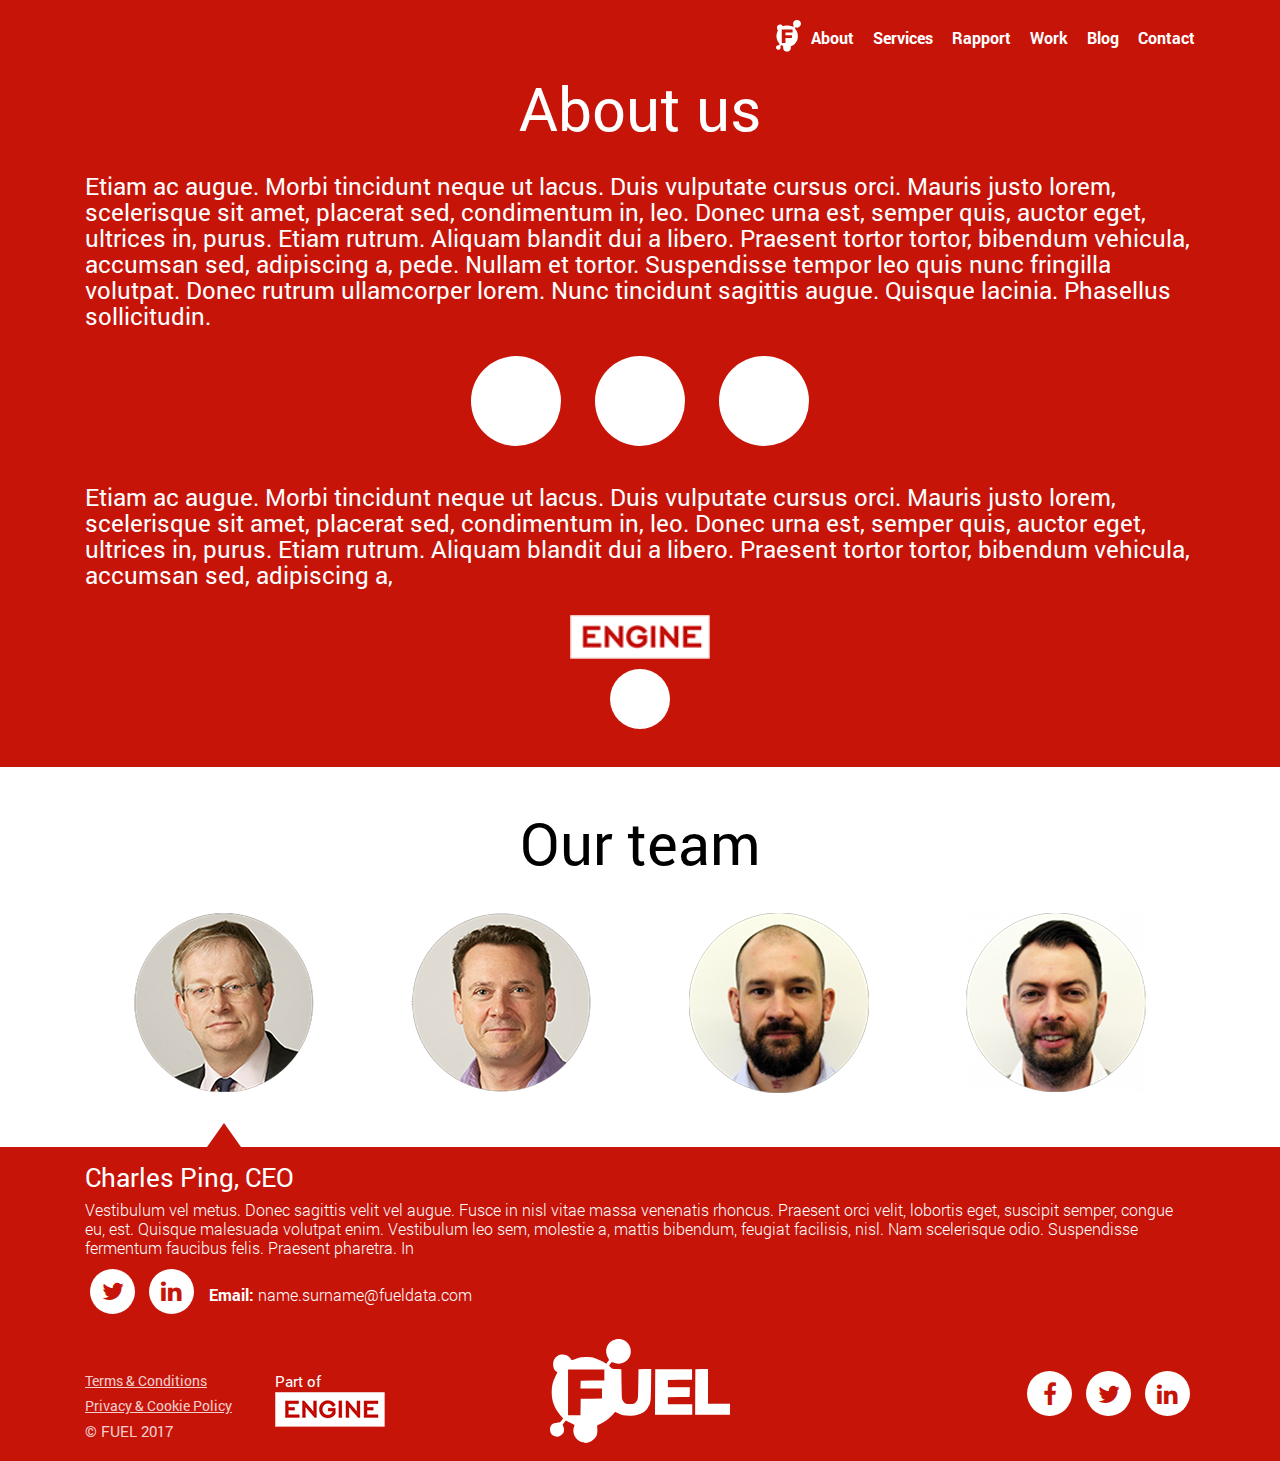
==== about.html @ 7698a1b7 "Edit Fuel" ====
<!DOCTYPE html>
<html lang="ru">

<head>

	<meta charset="utf-8">

	<title>Fuel</title>
	<meta name="description" content="">

	<meta http-equiv="X-UA-Compatible" content="IE=edge">
	<meta name="viewport" content="width=device-width, initial-scale=1, maximum-scale=1">

	<meta property="og:image" content="path/to/image.jpg">
	<link rel="shortcut icon" href="img/favicon/favicon.ico" type="image/x-icon">
	<link rel="apple-touch-icon" href="img/favicon/apple-touch-icon.png">
	<link rel="apple-touch-icon" sizes="72x72" href="img/favicon/apple-touch-icon-72x72.png">
	<link rel="apple-touch-icon" sizes="114x114" href="img/favicon/apple-touch-icon-114x114.png">

	<!-- Chrome, Firefox OS and Opera -->
	<meta name="theme-color" content="#000">
	<!-- Windows Phone -->
	<meta name="msapplication-navbutton-color" content="#000">
	<!-- iOS Safari -->
	<meta name="apple-mobile-web-app-status-bar-style" content="#000">

	<style>body { opacity: 0; overflow-x: hidden; } html { background-color: #fff; }</style>

</head>

<body class="about">

	<!-- Header -->

	<header>
		<div class="top-line">
			<div class="container">
				<div class="row">
					<div class="col-md-12">
						<div class="wrapper-menu">
							<a href="#" class="logo">
								<?xml version="1.0" encoding="UTF-8" standalone="no"?>
								<svg xmlns="http://www.w3.org/2000/svg" id="svg8" version="1.1" viewBox="0 0 19.501051 24.83807" class="logo-svg">
									<defs id="defs2" />
									<g transform="translate(-180.19903,-231.22269)" id="layer1">
										<path id="path21" d="m 187.41772,255.70626 c -1.06865,-0.46478 -1.74957,-1.75056 -1.62405,-3.06671 0.0878,-0.92056 0.0203,-1.04013 -0.8103,-1.43623 -1.08746,-0.51858 -1.44473,-0.20321 -1.22213,1.07877 0.20216,1.16422 -0.66934,2.22393 -1.82894,2.22393 -2.34257,0 -2.29523,-3.48383 0.0487,-3.58644 1.21965,-0.0534 1.29154,-0.68229 0.23607,-2.06504 -0.9456,-1.23879 -1.31855,-2.21158 -1.64549,-4.29203 -0.17547,-1.11661 0.43823,-4.13384 0.97153,-4.77642 0.20282,-0.24438 0.16419,-0.50535 -0.13884,-0.93799 -0.23091,-0.32967 -0.41984,-1.09811 -0.41984,-1.70764 0,-0.92156 0.14237,-1.22803 0.84526,-1.81947 0.68002,-0.5722 1.02363,-0.68229 1.75773,-0.56316 0.50186,0.0814 1.17707,0.39665 1.50047,0.70047 0.53723,0.5047 0.69522,0.5254 1.82973,0.23973 1.58446,-0.39898 3.97566,-0.18351 5.51367,0.49683 1.50959,0.66777 1.89611,0.39192 1.33444,-0.95235 -0.85125,-2.03733 0.54401,-4.01982 2.82912,-4.01982 1.55331,0 2.51364,0.68801 2.93818,2.10502 0.25998,0.86772 0.23158,1.16882 -0.19207,2.03632 -0.67449,1.38117 -2.16476,2.13008 -3.45231,1.73492 -1.23996,-0.38056 -1.44018,0.17989 -0.47433,1.32774 1.2916,1.53498 1.79772,3.03545 1.80921,5.36371 0.008,1.60707 -0.12451,2.4145 -0.55012,3.35377 -0.73858,1.62992 -2.48484,3.49452 -3.92625,4.19229 -1.04487,0.50581 -1.1441,0.63409 -1.00982,1.30545 0.21477,1.07386 -0.5642,2.53372 -1.61907,3.03429 -1.06337,0.5046 -1.59587,0.51053 -2.70057,0.0301 z m 0.18131,-8.47628 v -1.98437 h 2.51354 2.51355 v -1.05834 -1.05833 h -2.51355 -2.51354 v -1.05833 -1.05834 h 2.77813 2.77812 v -1.19062 -1.19063 h -4.23333 -4.23333 v 5.29167 5.29167 h 1.4552 1.45521 z" />
									</g>
								</svg>
							</a>
							<nav class="header-menu">
								<a href="#" class="open-menu"><i class="fa fa-th" aria-hidden="true"></i></a>
								<ul class="menu">
									<li><a href="#">About</a></li>
									<li><a href="#">Services</a></li>
									<li><a href="#">Rapport</a></li>
									<li><a href="#">Work</a></li>
									<li><a href="#">Blog</a></li>
									<li><a href="#">Contact</a></li>
								</ul>
							</nav>
						</div>
					</div>
				</div>
			</div>
		</div>
		<div class="container">
			<div class="row">
				<div class="col-md-12">
					<div class="header-about">
						<h1>About us</h1>
						<p>
							Etiam ac augue. Morbi tincidunt neque ut lacus. Duis vulputate cursus orci. Mauris justo lorem, scelerisque sit
							amet, placerat sed, condimentum in, leo. Donec urna est, semper quis, auctor eget, ultrices in, purus. Etiam
							rutrum. Aliquam blandit dui a libero. Praesent tortor tortor, bibendum vehicula, accumsan sed, adipiscing a,
							pede. Nullam et tortor. Suspendisse tempor leo quis nunc fringilla volutpat. Donec rutrum ullamcorper lorem.
							Nunc tincidunt sagittis augue. Quisque lacinia. Phasellus sollicitudin.
						</p>
						<div class="header-about__object">
							<span class="circul"></span>
							<span class="circul"></span>
							<span class="circul"></span>
						</div>
						<p>
							Etiam ac augue. Morbi tincidunt neque ut lacus. Duis vulputate cursus orci. Mauris justo lorem, scelerisque sit
							amet, placerat sed, condimentum in, leo. Donec urna est, semper quis, auctor eget, ultrices in, purus. Etiam
							rutrum. Aliquam blandit dui a libero. Praesent tortor tortor, bibendum vehicula, accumsan sed, adipiscing a,
						</p>
						<img src="img/engine.png" width="140px" class="aligncenter" alt="">
						<div class="header-about__object">
							<span class="circul-small"></span>
						</div>
					</div>
				</div>
			</div>
		</div>
	</header>

	<!-- Header End -->

	<!-- Main -->

	<main class="main" id="screen-two">
		<div class="about__our-team">
			<h3 class="heading-style__h3">Our team</h3>
			<div class="tab-container" id="tab-container">
				<div class="wrap-tab-list">
					<ul class="tab-list container clearfix" id="tab-list">
						<li class="col-md-3 col-sm-3"><img src="img/team1.png" alt=""></li>
						<li class="col-md-3 col-sm-3"><img src="img/team2.png" alt=""></li>
						<li class="col-md-3 col-sm-3"><img src="img/team3.png" alt=""></li>
						<li class="col-md-3 col-sm-3"><img src="img/team4.png" alt=""></li>
					</ul>
				</div>
				<div class="tab-pane" id="tab-pane">
					<div class="container">
						<div class="pane" id="pane">
							<h3>Charles Ping, CEO</h3>
							<p>
								Vestibulum vel metus. Donec sagittis velit vel augue. Fusce in nisl vitae massa venenatis rhoncus. Praesent orci velit, lobortis
								eget, suscipit semper, congue eu, est. Quisque malesuada volutpat enim. Vestibulum leo sem, molestie a, mattis
								bibendum, feugiat facilisis, nisl. Nam scelerisque odio. Suspendisse fermentum faucibus felis. Praesent pharetra. In
							</p>
							<nav class="social social-small">
								<ul>
									<li><a href="#"><i class="fa fa-twitter" aria-hidden="true"></i></a></li>
									<li><a href="#"><i class="fa fa-linkedin" aria-hidden="true"></i></a></li>
								</ul>
							</nav>
							<p class="tab-mail">Email: <span>name.surname@fueldata.com</span></p>
						</div>
						<div class="pane" id="pane">
							<h3>Charles Ping, CEO</h3>
							<p>
								Vestibulum vel metus. Donec sagittis velit vel augue. Fusce in nisl vitae massa venenatis rhoncus. Praesent orci velit, lobortis
								eget, suscipit semper, congue eu, est. Quisque malesuada volutpat enim. Vestibulum leo sem, molestie a, mattis
								bibendum, feugiat facilisis, nisl. Nam scelerisque odio. Suspendisse fermentum faucibus felis. Praesent pharetra. In
							</p>
							<nav class="social social-small">
								<ul>
									<li><a href="#"><i class="fa fa-twitter" aria-hidden="true"></i></a></li>
									<li><a href="#"><i class="fa fa-linkedin" aria-hidden="true"></i></a></li>
								</ul>
							</nav>
							<p class="tab-mail">Email: <span>name.surname@fueldata.com</span></p>
						</div>
						<div class="pane" id="pane">
							<h3>Charles Ping, CEO</h3>
							<p>
								Vestibulum vel metus. Donec sagittis velit vel augue. Fusce in nisl vitae massa venenatis rhoncus. Praesent orci velit, lobortis
								eget, suscipit semper, congue eu, est. Quisque malesuada volutpat enim. Vestibulum leo sem, molestie a, mattis
								bibendum, feugiat facilisis, nisl. Nam scelerisque odio. Suspendisse fermentum faucibus felis. Praesent pharetra. In
							</p>
							<nav class="social social-small">
								<ul>
									<li><a href="#"><i class="fa fa-twitter" aria-hidden="true"></i></a></li>
									<li><a href="#"><i class="fa fa-linkedin" aria-hidden="true"></i></a></li>
								</ul>
							</nav>
							<p class="tab-mail">Email: <span>name.surname@fueldata.com</span></p>
						</div>
						<div class="pane" id="pane">
							<h3>Charles Ping, CEO</h3>
							<p>
								Vestibulum vel metus. Donec sagittis velit vel augue. Fusce in nisl vitae massa venenatis rhoncus. Praesent orci velit, lobortis
								eget, suscipit semper, congue eu, est. Quisque malesuada volutpat enim. Vestibulum leo sem, molestie a, mattis
								bibendum, feugiat facilisis, nisl. Nam scelerisque odio. Suspendisse fermentum faucibus felis. Praesent pharetra. In
							</p>
							<nav class="social social-small">
								<ul>
									<li><a href="#"><i class="fa fa-twitter" aria-hidden="true"></i></a></li>
									<li><a href="#"><i class="fa fa-linkedin" aria-hidden="true"></i></a></li>
								</ul>
							</nav>
							<p class="tab-mail">Email: <span>name.surname@fueldata.com</span></p>
						</div>
					</div>
				</div>
			</div>
		</div>
	</main>

	<!-- Main End -->

	<!-- Footer -->

	<footer class="footer" id="footer">
		<div class="container">
			<div class="row">
				<div class="col-md-2 col-sm-4  wrapper-copyrght">
					<a href="#">Terms & Conditions</a>
					<a href="#">Privacy & Cookie Policy</a>
					<span clas="copyright">© FUEL 2017</span>
				</div>
				<div class="col-md-2  wrapper-engine">
					<p>Part of</p>
					<a href="#" class="engine"></a>
				</div>
				<div class="col-md-4 col-sm-4 hidde-480">
					<div class="wrapper__logo-footer">
						<?xml version="1.0" encoding="UTF-8" standalone="no"?>
						<svg xmlns="http://www.w3.org/2000/svg" id="logo-name" version="1.1" viewBox="0 0 99.691628 57.57642">
							<defs id="defs2" />
							<g transform="translate(-64.142142,-126.67582)" id="layer1">
								<path id="path21" d="m 81.596688,183.78432 c -3.36288,-1.16146 -5.36239,-5.13319 -4.20889,-8.36036 l 0.37829,-1.05833 -2.37746,-1.25677 c -1.30759,-0.69122 -2.40118,-1.25677 -2.4302,-1.25677 -0.029,0 -0.44512,0.48825 -0.92468,1.08501 l -0.87194,1.08501 0.47871,1.40834 c 0.60811,1.78902 0.27303,3.14238 -1.06997,4.32155 -1.2085,1.06108 -2.47039,1.28625 -3.9792,0.71003 -1.46404,-0.55912 -2.29214,-1.67895 -2.42992,-3.28593 -0.21187,-2.47104 1.33685,-4.11834 3.90797,-4.15674 1.51652,-0.0226 1.59123,-0.0579 2.46445,-1.16134 l 0.90051,-1.13798 -1.69172,-2.01366 c -3.14609,-3.74479 -4.67607,-7.87475 -4.66666,-12.597 0.007,-3.37644 0.58667,-5.84384 2.04557,-8.70296 l 1.14765,-2.24915 -0.63305,-0.41479 c -1.01972,-0.66815 -1.80166,-2.45246 -1.80166,-4.11122 0,-1.97244 0.81655,-3.49687 2.41657,-4.51158 2.21659,-1.40572 5.34849,-0.93706 7.02102,1.05062 0.36818,0.43756 0.71333,0.92726 0.76698,1.08822 0.0639,0.19168 0.82571,0.0387 2.20812,-0.44327 1.93149,-0.67348 2.648702,-1.11405 6.159642,-1.11567 3.46265,-0.002 3.830078,0.44538 5.740508,1.08624 1.16417,0.3905 2.79916,1.12099 3.63332,1.6233 l 1.51665,0.91328 0.79883,-1.0086 0.79884,-1.00861 -0.79413,-1.50967 c -1.78755,-3.39819 -0.63827,-7.44838 2.61618,-9.21967 3.550862,-1.93262 7.709012,-0.65593 9.449392,2.90128 1.8574,3.7964 0.0312,8.19892 -3.94934,9.52106 -1.53091,0.50848 -3.62298,0.4045 -4.924462,-0.24476 -0.49324,-0.24606 -0.91657,-0.4171 -0.94072,-0.38009 -0.0242,0.037 -0.38021,0.5191 -0.79123,1.07131 l -0.74732,1.00403 0.87731,0.90514 c 0.8648,0.89225 0.91343,0.90622 3.413862,0.98035 l 2.53657,0.0752 0.13229,8.20208 c 0.12243,7.59053 0.17175,8.26907 0.66146,9.10047 0.9352,1.58773 1.77215,2.01203 3.96875,2.01203 2.1966,0 3.03355,-0.4243 3.96875,-2.01203 0.48971,-0.8314 0.53903,-1.50994 0.66146,-9.10047 l 0.13229,-8.20208 3.52197,-0.0739 3.52196,-0.0739 -0.0949,8.80519 c -0.10519,9.7594 -0.19366,10.36098 -1.88452,12.81546 -1.81942,2.64107 -4.76182,4.04791 -8.90097,4.2558 -3.17736,0.15957 -5.21386,-0.21038 -7.47448,-1.35784 -0.98226,-0.49858 -1.78593,-0.81561 -1.78593,-0.70449 0,0.11111 -0.719932,0.98769 -1.599842,1.94796 -1.7887,1.95205 -4.49087,3.86484 -6.7928,4.80844 -1.3161,0.53949 -1.51617,0.71255 -1.4355,1.24169 0.30754,2.01726 0.1268,4.36342 -0.41566,5.39538 -0.81667,1.55365 -2.45929,2.92651 -4.07596,3.40661 -1.7616,0.52314 -2.41514,0.50876 -4.15276,-0.0914 z m -0.51759,-19.40671 0.0724,-4.56406 5.88698,-0.0712 5.88698,-0.0712 v -2.77306 -2.77306 h -5.96383 -5.96382 l 0.0768,-2.18282 0.0768,-2.18281 6.54844,-0.0708 6.54843,-0.0708 v -3.03809 -3.03809 h -10.05416 -10.05417 v 12.7 12.7 h 3.43334 3.43333 z m 41.278682,-8.33438 0.0687,-12.63385 h 10.18645 10.18646 v 2.91042 2.91041 l -6.68073,0.0707 -6.68073,0.0707 v 1.97983 1.97984 h 6.09468 6.09467 l -0.0754,2.71197 -0.0754,2.71198 -6.01927,0.0711 -6.01928,0.0711 v 1.97941 1.97941 h 6.74688 6.74687 v 2.91041 2.91042 h -10.32131 -10.32132 z m 22.225,0 0.0687,-12.63385 3.50572,-0.0738 3.50573,-0.0738 v 9.66497 9.66497 h 6.08542 6.08542 v 3.04271 3.04271 h -9.65986 -9.65986 z" />
							</g>
						</svg>
					</div>
				</div>
				<div class="col-md-4 col-sm-4">
					<nav class="social social-small">
						<ul>
							<li><a href="#"><i class="fa fa-facebook" aria-hidden="true"></i></a></li>
							<li><a href="#"><i class="fa fa-twitter" aria-hidden="true"></i></a></li>
							<li><a href="#"><i class="fa fa-linkedin" aria-hidden="true"></i></a></li>
						</ul>
					</nav>
				</div>
			</div>
		</div>
	</footer>

	<!-- Footer End -->

	<link rel="stylesheet" href="css/main.min.css">
	<script src="js/scripts.min.js"></script>

</body>
</html>
---- css/main.min.css ----
@font-face{font-family:roboto-example;font-weight:400;font-style:normal;src:url(../fonts/RobotoRegular/RobotoRegular.eot);src:url(../fonts/RobotoRegular/RobotoRegular.eot?#iefix) format("embedded-opentype"),url(../fonts/RobotoRegular/RobotoRegular.woff) format("woff"),url(../fonts/RobotoRegular/RobotoRegular.ttf) format("truetype")}@font-face{font-family:roboto-example;font-weight:700;font-style:normal;src:url(../fonts/RobotoBold/RobotoBold.eot);src:url(../fonts/RobotoBold/RobotoBold.eot?#iefix) format("embedded-opentype"),url(../fonts/RobotoBold/RobotoBold.woff) format("woff"),url(../fonts/RobotoBold/RobotoBold.ttf) format("truetype")}@font-face{font-family:roboto-example;font-weight:300;font-style:normal;src:url(../fonts/RobotoLight/RobotoLight.eot);src:url(../fonts/RobotoLight/RobotoLight.eot?#iefix) format("embedded-opentype"),url(../fonts/RobotoLight/RobotoLight.woff) format("woff"),url(../fonts/RobotoLight/RobotoLight.ttf) format("truetype")}/*!
 * Bootstrap v3.3.7 (http://getbootstrap.com)
 * Copyright 2011-2017 Twitter, Inc.
 * Licensed under MIT (https://github.com/twbs/bootstrap/blob/master/LICENSE)
 *//*!
 * Generated using the Bootstrap Customizer (https://getbootstrap.com/docs/3.3/customize/?id=dd48a0aa1eef87de9cb191a8e7b8acee)
 * Config saved to config.json and https://gist.github.com/dd48a0aa1eef87de9cb191a8e7b8acee
 *//*!
 * Bootstrap v3.3.7 (http://getbootstrap.com)
 * Copyright 2011-2016 Twitter, Inc.
 * Licensed under MIT (https://github.com/twbs/bootstrap/blob/master/LICENSE)
 *//*! normalize.css v3.0.3 | MIT License | github.com/necolas/normalize.css */html{font-family:sans-serif;-ms-text-size-adjust:100%;-webkit-text-size-adjust:100%}body{margin:0}article,aside,details,figcaption,figure,footer,header,hgroup,main,menu,nav,section,summary{display:block}audio,canvas,progress,video{display:inline-block;vertical-align:baseline}audio:not([controls]){display:none;height:0}[hidden],template{display:none}a{background-color:transparent}a:active,a:hover{outline:0}abbr[title]{border-bottom:1px dotted}b,strong{font-weight:700}dfn{font-style:italic}h1{font-size:2em;margin:.67em 0}mark{background:#ff0;color:#000}small{font-size:80%}sub,sup{font-size:75%;line-height:0;position:relative;vertical-align:baseline}sup{top:-.5em}sub{bottom:-.25em}img{border:0}svg:not(:root){overflow:hidden}figure{margin:1em 40px}hr{-webkit-box-sizing:content-box;box-sizing:content-box;height:0}pre{overflow:auto}code,kbd,pre,samp{font-family:monospace,monospace;font-size:1em}button,input,optgroup,select,textarea{color:inherit;font:inherit;margin:0}button{overflow:visible}button,select{text-transform:none}button,html input[type=button],input[type=reset],input[type=submit]{-webkit-appearance:button;cursor:pointer}button[disabled],html input[disabled]{cursor:default}button::-moz-focus-inner,input::-moz-focus-inner{border:0;padding:0}input{line-height:normal}input[type=checkbox],input[type=radio]{-webkit-box-sizing:border-box;box-sizing:border-box;padding:0}input[type=number]::-webkit-inner-spin-button,input[type=number]::-webkit-outer-spin-button{height:auto}input[type=search]{-webkit-appearance:textfield;-webkit-box-sizing:content-box;box-sizing:content-box}input[type=search]::-webkit-search-cancel-button,input[type=search]::-webkit-search-decoration{-webkit-appearance:none}fieldset{border:1px solid silver;margin:0 2px;padding:.35em .625em .75em}legend{border:0;padding:0}textarea{overflow:auto}optgroup{font-weight:700}table{border-collapse:collapse;border-spacing:0}td,th{padding:0}*{-webkit-box-sizing:border-box;box-sizing:border-box}:after,:before{-webkit-box-sizing:border-box;box-sizing:border-box}html{font-size:10px;-webkit-tap-highlight-color:transparent}body{font-family:"Helvetica Neue",Helvetica,Arial,sans-serif;font-size:14px;line-height:1.42857143;color:#333;background-color:#fff}button,input,select,textarea{font-family:inherit;font-size:inherit;line-height:inherit}a{color:#337ab7;text-decoration:none}a:focus,a:hover{color:#23527c;text-decoration:underline}a:focus{outline:5px auto -webkit-focus-ring-color;outline-offset:-2px}figure{margin:0}img{vertical-align:middle}.img-responsive{display:block;max-width:100%;height:auto}.img-rounded{-webkit-border-radius:6px;border-radius:6px}.img-thumbnail{padding:4px;line-height:1.42857143;background-color:#fff;border:1px solid #ddd;-webkit-border-radius:4px;border-radius:4px;-webkit-transition:all .2s ease-in-out;-o-transition:all .2s ease-in-out;transition:all .2s ease-in-out;display:inline-block;max-width:100%;height:auto}.img-circle{-webkit-border-radius:50%;border-radius:50%}hr{margin-top:20px;margin-bottom:20px;border:0;border-top:1px solid #eee}.sr-only{position:absolute;width:1px;height:1px;margin:-1px;padding:0;overflow:hidden;clip:rect(0,0,0,0);border:0}.sr-only-focusable:active,.sr-only-focusable:focus{position:static;width:auto;height:auto;margin:0;overflow:visible;clip:auto}[role=button]{cursor:pointer}.container{margin-right:auto;margin-left:auto;padding-left:15px;padding-right:15px}@media (min-width:768px){.container{width:750px}}@media (min-width:992px){.container{width:970px}}@media (min-width:1200px){.container{width:1140px}}.container-fluid{margin-right:auto;margin-left:auto;padding-left:15px;padding-right:15px}.row{margin-left:-15px;margin-right:-15px}.col-lg-1,.col-lg-10,.col-lg-11,.col-lg-12,.col-lg-2,.col-lg-3,.col-lg-4,.col-lg-5,.col-lg-6,.col-lg-7,.col-lg-8,.col-lg-9,.col-md-1,.col-md-10,.col-md-11,.col-md-12,.col-md-2,.col-md-3,.col-md-4,.col-md-5,.col-md-6,.col-md-7,.col-md-8,.col-md-9,.col-sm-1,.col-sm-10,.col-sm-11,.col-sm-12,.col-sm-2,.col-sm-3,.col-sm-4,.col-sm-5,.col-sm-6,.col-sm-7,.col-sm-8,.col-sm-9,.col-xs-1,.col-xs-10,.col-xs-11,.col-xs-12,.col-xs-2,.col-xs-3,.col-xs-4,.col-xs-5,.col-xs-6,.col-xs-7,.col-xs-8,.col-xs-9{position:relative;min-height:1px;padding-left:15px;padding-right:15px}.col-xs-1,.col-xs-10,.col-xs-11,.col-xs-12,.col-xs-2,.col-xs-3,.col-xs-4,.col-xs-5,.col-xs-6,.col-xs-7,.col-xs-8,.col-xs-9{float:left}.col-xs-12{width:100%}.col-xs-11{width:91.66666667%}.col-xs-10{width:83.33333333%}.col-xs-9{width:75%}.col-xs-8{width:66.66666667%}.col-xs-7{width:58.33333333%}.col-xs-6{width:50%}.col-xs-5{width:41.66666667%}.col-xs-4{width:33.33333333%}.col-xs-3{width:25%}.col-xs-2{width:16.66666667%}.col-xs-1{width:8.33333333%}.col-xs-pull-12{right:100%}.col-xs-pull-11{right:91.66666667%}.col-xs-pull-10{right:83.33333333%}.col-xs-pull-9{right:75%}.col-xs-pull-8{right:66.66666667%}.col-xs-pull-7{right:58.33333333%}.col-xs-pull-6{right:50%}.col-xs-pull-5{right:41.66666667%}.col-xs-pull-4{right:33.33333333%}.col-xs-pull-3{right:25%}.col-xs-pull-2{right:16.66666667%}.col-xs-pull-1{right:8.33333333%}.col-xs-pull-0{right:auto}.col-xs-push-12{left:100%}.col-xs-push-11{left:91.66666667%}.col-xs-push-10{left:83.33333333%}.col-xs-push-9{left:75%}.col-xs-push-8{left:66.66666667%}.col-xs-push-7{left:58.33333333%}.col-xs-push-6{left:50%}.col-xs-push-5{left:41.66666667%}.col-xs-push-4{left:33.33333333%}.col-xs-push-3{left:25%}.col-xs-push-2{left:16.66666667%}.col-xs-push-1{left:8.33333333%}.col-xs-push-0{left:auto}.col-xs-offset-12{margin-left:100%}.col-xs-offset-11{margin-left:91.66666667%}.col-xs-offset-10{margin-left:83.33333333%}.col-xs-offset-9{margin-left:75%}.col-xs-offset-8{margin-left:66.66666667%}.col-xs-offset-7{margin-left:58.33333333%}.col-xs-offset-6{margin-left:50%}.col-xs-offset-5{margin-left:41.66666667%}.col-xs-offset-4{margin-left:33.33333333%}.col-xs-offset-3{margin-left:25%}.col-xs-offset-2{margin-left:16.66666667%}.col-xs-offset-1{margin-left:8.33333333%}.col-xs-offset-0{margin-left:0}@media (min-width:768px){.col-sm-1,.col-sm-10,.col-sm-11,.col-sm-12,.col-sm-2,.col-sm-3,.col-sm-4,.col-sm-5,.col-sm-6,.col-sm-7,.col-sm-8,.col-sm-9{float:left}.col-sm-12{width:100%}.col-sm-11{width:91.66666667%}.col-sm-10{width:83.33333333%}.col-sm-9{width:75%}.col-sm-8{width:66.66666667%}.col-sm-7{width:58.33333333%}.col-sm-6{width:50%}.col-sm-5{width:41.66666667%}.col-sm-4{width:33.33333333%}.col-sm-3{width:25%}.col-sm-2{width:16.66666667%}.col-sm-1{width:8.33333333%}.col-sm-pull-12{right:100%}.col-sm-pull-11{right:91.66666667%}.col-sm-pull-10{right:83.33333333%}.col-sm-pull-9{right:75%}.col-sm-pull-8{right:66.66666667%}.col-sm-pull-7{right:58.33333333%}.col-sm-pull-6{right:50%}.col-sm-pull-5{right:41.66666667%}.col-sm-pull-4{right:33.33333333%}.col-sm-pull-3{right:25%}.col-sm-pull-2{right:16.66666667%}.col-sm-pull-1{right:8.33333333%}.col-sm-pull-0{right:auto}.col-sm-push-12{left:100%}.col-sm-push-11{left:91.66666667%}.col-sm-push-10{left:83.33333333%}.col-sm-push-9{left:75%}.col-sm-push-8{left:66.66666667%}.col-sm-push-7{left:58.33333333%}.col-sm-push-6{left:50%}.col-sm-push-5{left:41.66666667%}.col-sm-push-4{left:33.33333333%}.col-sm-push-3{left:25%}.col-sm-push-2{left:16.66666667%}.col-sm-push-1{left:8.33333333%}.col-sm-push-0{left:auto}.col-sm-offset-12{margin-left:100%}.col-sm-offset-11{margin-left:91.66666667%}.col-sm-offset-10{margin-left:83.33333333%}.col-sm-offset-9{margin-left:75%}.col-sm-offset-8{margin-left:66.66666667%}.col-sm-offset-7{margin-left:58.33333333%}.col-sm-offset-6{margin-left:50%}.col-sm-offset-5{margin-left:41.66666667%}.col-sm-offset-4{margin-left:33.33333333%}.col-sm-offset-3{margin-left:25%}.col-sm-offset-2{margin-left:16.66666667%}.col-sm-offset-1{margin-left:8.33333333%}.col-sm-offset-0{margin-left:0}}@media (min-width:992px){.col-md-1,.col-md-10,.col-md-11,.col-md-12,.col-md-2,.col-md-3,.col-md-4,.col-md-5,.col-md-6,.col-md-7,.col-md-8,.col-md-9{float:left}.col-md-12{width:100%}.col-md-11{width:91.66666667%}.col-md-10{width:83.33333333%}.col-md-9{width:75%}.col-md-8{width:66.66666667%}.col-md-7{width:58.33333333%}.col-md-6{width:50%}.col-md-5{width:41.66666667%}.col-md-4{width:33.33333333%}.col-md-3{width:25%}.col-md-2{width:16.66666667%}.col-md-1{width:8.33333333%}.col-md-pull-12{right:100%}.col-md-pull-11{right:91.66666667%}.col-md-pull-10{right:83.33333333%}.col-md-pull-9{right:75%}.col-md-pull-8{right:66.66666667%}.col-md-pull-7{right:58.33333333%}.col-md-pull-6{right:50%}.col-md-pull-5{right:41.66666667%}.col-md-pull-4{right:33.33333333%}.col-md-pull-3{right:25%}.col-md-pull-2{right:16.66666667%}.col-md-pull-1{right:8.33333333%}.col-md-pull-0{right:auto}.col-md-push-12{left:100%}.col-md-push-11{left:91.66666667%}.col-md-push-10{left:83.33333333%}.col-md-push-9{left:75%}.col-md-push-8{left:66.66666667%}.col-md-push-7{left:58.33333333%}.col-md-push-6{left:50%}.col-md-push-5{left:41.66666667%}.col-md-push-4{left:33.33333333%}.col-md-push-3{left:25%}.col-md-push-2{left:16.66666667%}.col-md-push-1{left:8.33333333%}.col-md-push-0{left:auto}.col-md-offset-12{margin-left:100%}.col-md-offset-11{margin-left:91.66666667%}.col-md-offset-10{margin-left:83.33333333%}.col-md-offset-9{margin-left:75%}.col-md-offset-8{margin-left:66.66666667%}.col-md-offset-7{margin-left:58.33333333%}.col-md-offset-6{margin-left:50%}.col-md-offset-5{margin-left:41.66666667%}.col-md-offset-4{margin-left:33.33333333%}.col-md-offset-3{margin-left:25%}.col-md-offset-2{margin-left:16.66666667%}.col-md-offset-1{margin-left:8.33333333%}.col-md-offset-0{margin-left:0}}@media (min-width:1200px){.col-lg-1,.col-lg-10,.col-lg-11,.col-lg-12,.col-lg-2,.col-lg-3,.col-lg-4,.col-lg-5,.col-lg-6,.col-lg-7,.col-lg-8,.col-lg-9{float:left}.col-lg-12{width:100%}.col-lg-11{width:91.66666667%}.col-lg-10{width:83.33333333%}.col-lg-9{width:75%}.col-lg-8{width:66.66666667%}.col-lg-7{width:58.33333333%}.col-lg-6{width:50%}.col-lg-5{width:41.66666667%}.col-lg-4{width:33.33333333%}.col-lg-3{width:25%}.col-lg-2{width:16.66666667%}.col-lg-1{width:8.33333333%}.col-lg-pull-12{right:100%}.col-lg-pull-11{right:91.66666667%}.col-lg-pull-10{right:83.33333333%}.col-lg-pull-9{right:75%}.col-lg-pull-8{right:66.66666667%}.col-lg-pull-7{right:58.33333333%}.col-lg-pull-6{right:50%}.col-lg-pull-5{right:41.66666667%}.col-lg-pull-4{right:33.33333333%}.col-lg-pull-3{right:25%}.col-lg-pull-2{right:16.66666667%}.col-lg-pull-1{right:8.33333333%}.col-lg-pull-0{right:auto}.col-lg-push-12{left:100%}.col-lg-push-11{left:91.66666667%}.col-lg-push-10{left:83.33333333%}.col-lg-push-9{left:75%}.col-lg-push-8{left:66.66666667%}.col-lg-push-7{left:58.33333333%}.col-lg-push-6{left:50%}.col-lg-push-5{left:41.66666667%}.col-lg-push-4{left:33.33333333%}.col-lg-push-3{left:25%}.col-lg-push-2{left:16.66666667%}.col-lg-push-1{left:8.33333333%}.col-lg-push-0{left:auto}.col-lg-offset-12{margin-left:100%}.col-lg-offset-11{margin-left:91.66666667%}.col-lg-offset-10{margin-left:83.33333333%}.col-lg-offset-9{margin-left:75%}.col-lg-offset-8{margin-left:66.66666667%}.col-lg-offset-7{margin-left:58.33333333%}.col-lg-offset-6{margin-left:50%}.col-lg-offset-5{margin-left:41.66666667%}.col-lg-offset-4{margin-left:33.33333333%}.col-lg-offset-3{margin-left:25%}.col-lg-offset-2{margin-left:16.66666667%}.col-lg-offset-1{margin-left:8.33333333%}.col-lg-offset-0{margin-left:0}}.clearfix:after,.clearfix:before,.container-fluid:after,.container-fluid:before,.container:after,.container:before,.row:after,.row:before{content:" ";display:table}.clearfix:after,.container-fluid:after,.container:after,.row:after{clear:both}.center-block{display:block;margin-left:auto;margin-right:auto}.pull-right{float:right!important}.pull-left{float:left!important}.hide{display:none!important}.show{display:block!important}.invisible{visibility:hidden}.text-hide{font:0/0 a;color:transparent;text-shadow:none;background-color:transparent;border:0}.hidden{display:none!important}.affix{position:fixed}@-ms-viewport{width:device-width}.visible-lg,.visible-md,.visible-sm,.visible-xs{display:none!important}.visible-lg-block,.visible-lg-inline,.visible-lg-inline-block,.visible-md-block,.visible-md-inline,.visible-md-inline-block,.visible-sm-block,.visible-sm-inline,.visible-sm-inline-block,.visible-xs-block,.visible-xs-inline,.visible-xs-inline-block{display:none!important}@media (max-width:767px){.visible-xs{display:block!important}table.visible-xs{display:table!important}tr.visible-xs{display:table-row!important}td.visible-xs,th.visible-xs{display:table-cell!important}}@media (max-width:767px){.visible-xs-block{display:block!important}}@media (max-width:767px){.visible-xs-inline{display:inline!important}}@media (max-width:767px){.visible-xs-inline-block{display:inline-block!important}}@media (min-width:768px) and (max-width:991px){.visible-sm{display:block!important}table.visible-sm{display:table!important}tr.visible-sm{display:table-row!important}td.visible-sm,th.visible-sm{display:table-cell!important}}@media (min-width:768px) and (max-width:991px){.visible-sm-block{display:block!important}}@media (min-width:768px) and (max-width:991px){.visible-sm-inline{display:inline!important}}@media (min-width:768px) and (max-width:991px){.visible-sm-inline-block{display:inline-block!important}}@media (min-width:992px) and (max-width:1199px){.visible-md{display:block!important}table.visible-md{display:table!important}tr.visible-md{display:table-row!important}td.visible-md,th.visible-md{display:table-cell!important}}@media (min-width:992px) and (max-width:1199px){.visible-md-block{display:block!important}}@media (min-width:992px) and (max-width:1199px){.visible-md-inline{display:inline!important}}@media (min-width:992px) and (max-width:1199px){.visible-md-inline-block{display:inline-block!important}}@media (min-width:1200px){.visible-lg{display:block!important}table.visible-lg{display:table!important}tr.visible-lg{display:table-row!important}td.visible-lg,th.visible-lg{display:table-cell!important}}@media (min-width:1200px){.visible-lg-block{display:block!important}}@media (min-width:1200px){.visible-lg-inline{display:inline!important}}@media (min-width:1200px){.visible-lg-inline-block{display:inline-block!important}}@media (max-width:767px){.hidden-xs{display:none!important}}@media (min-width:768px) and (max-width:991px){.hidden-sm{display:none!important}}@media (min-width:992px) and (max-width:1199px){.hidden-md{display:none!important}}@media (min-width:1200px){.hidden-lg{display:none!important}}.visible-print{display:none!important}@media print{.visible-print{display:block!important}table.visible-print{display:table!important}tr.visible-print{display:table-row!important}td.visible-print,th.visible-print{display:table-cell!important}}.visible-print-block{display:none!important}@media print{.visible-print-block{display:block!important}}.visible-print-inline{display:none!important}@media print{.visible-print-inline{display:inline!important}}.visible-print-inline-block{display:none!important}@media print{.visible-print-inline-block{display:inline-block!important}}@media print{.hidden-print{display:none!important}}/*!
 *  Font Awesome 4.7.0 by @davegandy - http://fontawesome.io - @fontawesome
 *  License - http://fontawesome.io/license (Font: SIL OFL 1.1, CSS: MIT License)
 */@font-face{font-family:FontAwesome;src:url(../fonts/font-awesome/fontawesome-webfont.eot?v=4.7.0);src:url(../fonts/font-awesome/fontawesome-webfont.eot?#iefix&v=4.7.0) format("embedded-opentype"),url(../fonts/font-awesome/fontawesome-webfont.woff2?v=4.7.0) format("woff2"),url(../fonts/font-awesome/fontawesome-webfont.woff?v=4.7.0) format("woff"),url(../fonts/font-awesome/fontawesome-webfont.ttf?v=4.7.0) format("truetype"),url(../fonts/font-awesome/fontawesome-webfont.svg?v=4.7.0#fontawesomeregular) format("svg");font-weight:400;font-style:normal}.fa{display:inline-block;font:normal normal normal 14px/1 FontAwesome;font-size:inherit;text-rendering:auto;-webkit-font-smoothing:antialiased;-moz-osx-font-smoothing:grayscale}.fa-lg{font-size:1.33333333em;line-height:.75em;vertical-align:-15%}.fa-2x{font-size:2em}.fa-3x{font-size:3em}.fa-4x{font-size:4em}.fa-5x{font-size:5em}.fa-fw{width:1.28571429em;text-align:center}.fa-ul{padding-left:0;margin-left:2.14285714em;list-style-type:none}.fa-ul>li{position:relative}.fa-li{position:absolute;left:-2.14285714em;width:2.14285714em;top:.14285714em;text-align:center}.fa-li.fa-lg{left:-1.85714286em}.fa-border{padding:.2em .25em .15em;border:solid .08em #eee;-webkit-border-radius:.1em;border-radius:.1em}.fa-pull-left{float:left}.fa-pull-right{float:right}.fa.fa-pull-left{margin-right:.3em}.fa.fa-pull-right{margin-left:.3em}.pull-right{float:right}.pull-left{float:left}.fa.pull-left{margin-right:.3em}.fa.pull-right{margin-left:.3em}.fa-spin{-webkit-animation:fa-spin 2s infinite linear;animation:fa-spin 2s infinite linear}.fa-pulse{-webkit-animation:fa-spin 1s infinite steps(8);animation:fa-spin 1s infinite steps(8)}@-webkit-keyframes fa-spin{0%{-webkit-transform:rotate(0);transform:rotate(0)}100%{-webkit-transform:rotate(359deg);transform:rotate(359deg)}}@keyframes fa-spin{0%{-webkit-transform:rotate(0);transform:rotate(0)}100%{-webkit-transform:rotate(359deg);transform:rotate(359deg)}}.fa-rotate-90{-webkit-transform:rotate(90deg);-ms-transform:rotate(90deg);transform:rotate(90deg)}.fa-rotate-180{-webkit-transform:rotate(180deg);-ms-transform:rotate(180deg);transform:rotate(180deg)}.fa-rotate-270{-webkit-transform:rotate(270deg);-ms-transform:rotate(270deg);transform:rotate(270deg)}.fa-flip-horizontal{-webkit-transform:scale(-1,1);-ms-transform:scale(-1,1);transform:scale(-1,1)}.fa-flip-vertical{-webkit-transform:scale(1,-1);-ms-transform:scale(1,-1);transform:scale(1,-1)}:root .fa-flip-horizontal,:root .fa-flip-vertical,:root .fa-rotate-180,:root .fa-rotate-270,:root .fa-rotate-90{-webkit-filter:none;filter:none}.fa-stack{position:relative;display:inline-block;width:2em;height:2em;line-height:2em;vertical-align:middle}.fa-stack-1x,.fa-stack-2x{position:absolute;left:0;width:100%;text-align:center}.fa-stack-1x{line-height:inherit}.fa-stack-2x{font-size:2em}.fa-inverse{color:#fff}.fa-glass:before{content:"\f000"}.fa-music:before{content:"\f001"}.fa-search:before{content:"\f002"}.fa-envelope-o:before{content:"\f003"}.fa-heart:before{content:"\f004"}.fa-star:before{content:"\f005"}.fa-star-o:before{content:"\f006"}.fa-user:before{content:"\f007"}.fa-film:before{content:"\f008"}.fa-th-large:before{content:"\f009"}.fa-th:before{content:"\f00a"}.fa-th-list:before{content:"\f00b"}.fa-check:before{content:"\f00c"}.fa-close:before,.fa-remove:before,.fa-times:before{content:"\f00d"}.fa-search-plus:before{content:"\f00e"}.fa-search-minus:before{content:"\f010"}.fa-power-off:before{content:"\f011"}.fa-signal:before{content:"\f012"}.fa-cog:before,.fa-gear:before{content:"\f013"}.fa-trash-o:before{content:"\f014"}.fa-home:before{content:"\f015"}.fa-file-o:before{content:"\f016"}.fa-clock-o:before{content:"\f017"}.fa-road:before{content:"\f018"}.fa-download:before{content:"\f019"}.fa-arrow-circle-o-down:before{content:"\f01a"}.fa-arrow-circle-o-up:before{content:"\f01b"}.fa-inbox:before{content:"\f01c"}.fa-play-circle-o:before{content:"\f01d"}.fa-repeat:before,.fa-rotate-right:before{content:"\f01e"}.fa-refresh:before{content:"\f021"}.fa-list-alt:before{content:"\f022"}.fa-lock:before{content:"\f023"}.fa-flag:before{content:"\f024"}.fa-headphones:before{content:"\f025"}.fa-volume-off:before{content:"\f026"}.fa-volume-down:before{content:"\f027"}.fa-volume-up:before{content:"\f028"}.fa-qrcode:before{content:"\f029"}.fa-barcode:before{content:"\f02a"}.fa-tag:before{content:"\f02b"}.fa-tags:before{content:"\f02c"}.fa-book:before{content:"\f02d"}.fa-bookmark:before{content:"\f02e"}.fa-print:before{content:"\f02f"}.fa-camera:before{content:"\f030"}.fa-font:before{content:"\f031"}.fa-bold:before{content:"\f032"}.fa-italic:before{content:"\f033"}.fa-text-height:before{content:"\f034"}.fa-text-width:before{content:"\f035"}.fa-align-left:before{content:"\f036"}.fa-align-center:before{content:"\f037"}.fa-align-right:before{content:"\f038"}.fa-align-justify:before{content:"\f039"}.fa-list:before{content:"\f03a"}.fa-dedent:before,.fa-outdent:before{content:"\f03b"}.fa-indent:before{content:"\f03c"}.fa-video-camera:before{content:"\f03d"}.fa-image:before,.fa-photo:before,.fa-picture-o:before{content:"\f03e"}.fa-pencil:before{content:"\f040"}.fa-map-marker:before{content:"\f041"}.fa-adjust:before{content:"\f042"}.fa-tint:before{content:"\f043"}.fa-edit:before,.fa-pencil-square-o:before{content:"\f044"}.fa-share-square-o:before{content:"\f045"}.fa-check-square-o:before{content:"\f046"}.fa-arrows:before{content:"\f047"}.fa-step-backward:before{content:"\f048"}.fa-fast-backward:before{content:"\f049"}.fa-backward:before{content:"\f04a"}.fa-play:before{content:"\f04b"}.fa-pause:before{content:"\f04c"}.fa-stop:before{content:"\f04d"}.fa-forward:before{content:"\f04e"}.fa-fast-forward:before{content:"\f050"}.fa-step-forward:before{content:"\f051"}.fa-eject:before{content:"\f052"}.fa-chevron-left:before{content:"\f053"}.fa-chevron-right:before{content:"\f054"}.fa-plus-circle:before{content:"\f055"}.fa-minus-circle:before{content:"\f056"}.fa-times-circle:before{content:"\f057"}.fa-check-circle:before{content:"\f058"}.fa-question-circle:before{content:"\f059"}.fa-info-circle:before{content:"\f05a"}.fa-crosshairs:before{content:"\f05b"}.fa-times-circle-o:before{content:"\f05c"}.fa-check-circle-o:before{content:"\f05d"}.fa-ban:before{content:"\f05e"}.fa-arrow-left:before{content:"\f060"}.fa-arrow-right:before{content:"\f061"}.fa-arrow-up:before{content:"\f062"}.fa-arrow-down:before{content:"\f063"}.fa-mail-forward:before,.fa-share:before{content:"\f064"}.fa-expand:before{content:"\f065"}.fa-compress:before{content:"\f066"}.fa-plus:before{content:"\f067"}.fa-minus:before{content:"\f068"}.fa-asterisk:before{content:"\f069"}.fa-exclamation-circle:before{content:"\f06a"}.fa-gift:before{content:"\f06b"}.fa-leaf:before{content:"\f06c"}.fa-fire:before{content:"\f06d"}.fa-eye:before{content:"\f06e"}.fa-eye-slash:before{content:"\f070"}.fa-exclamation-triangle:before,.fa-warning:before{content:"\f071"}.fa-plane:before{content:"\f072"}.fa-calendar:before{content:"\f073"}.fa-random:before{content:"\f074"}.fa-comment:before{content:"\f075"}.fa-magnet:before{content:"\f076"}.fa-chevron-up:before{content:"\f077"}.fa-chevron-down:before{content:"\f078"}.fa-retweet:before{content:"\f079"}.fa-shopping-cart:before{content:"\f07a"}.fa-folder:before{content:"\f07b"}.fa-folder-open:before{content:"\f07c"}.fa-arrows-v:before{content:"\f07d"}.fa-arrows-h:before{content:"\f07e"}.fa-bar-chart-o:before,.fa-bar-chart:before{content:"\f080"}.fa-twitter-square:before{content:"\f081"}.fa-facebook-square:before{content:"\f082"}.fa-camera-retro:before{content:"\f083"}.fa-key:before{content:"\f084"}.fa-cogs:before,.fa-gears:before{content:"\f085"}.fa-comments:before{content:"\f086"}.fa-thumbs-o-up:before{content:"\f087"}.fa-thumbs-o-down:before{content:"\f088"}.fa-star-half:before{content:"\f089"}.fa-heart-o:before{content:"\f08a"}.fa-sign-out:before{content:"\f08b"}.fa-linkedin-square:before{content:"\f08c"}.fa-thumb-tack:before{content:"\f08d"}.fa-external-link:before{content:"\f08e"}.fa-sign-in:before{content:"\f090"}.fa-trophy:before{content:"\f091"}.fa-github-square:before{content:"\f092"}.fa-upload:before{content:"\f093"}.fa-lemon-o:before{content:"\f094"}.fa-phone:before{content:"\f095"}.fa-square-o:before{content:"\f096"}.fa-bookmark-o:before{content:"\f097"}.fa-phone-square:before{content:"\f098"}.fa-twitter:before{content:"\f099"}.fa-facebook-f:before,.fa-facebook:before{content:"\f09a"}.fa-github:before{content:"\f09b"}.fa-unlock:before{content:"\f09c"}.fa-credit-card:before{content:"\f09d"}.fa-feed:before,.fa-rss:before{content:"\f09e"}.fa-hdd-o:before{content:"\f0a0"}.fa-bullhorn:before{content:"\f0a1"}.fa-bell:before{content:"\f0f3"}.fa-certificate:before{content:"\f0a3"}.fa-hand-o-right:before{content:"\f0a4"}.fa-hand-o-left:before{content:"\f0a5"}.fa-hand-o-up:before{content:"\f0a6"}.fa-hand-o-down:before{content:"\f0a7"}.fa-arrow-circle-left:before{content:"\f0a8"}.fa-arrow-circle-right:before{content:"\f0a9"}.fa-arrow-circle-up:before{content:"\f0aa"}.fa-arrow-circle-down:before{content:"\f0ab"}.fa-globe:before{content:"\f0ac"}.fa-wrench:before{content:"\f0ad"}.fa-tasks:before{content:"\f0ae"}.fa-filter:before{content:"\f0b0"}.fa-briefcase:before{content:"\f0b1"}.fa-arrows-alt:before{content:"\f0b2"}.fa-group:before,.fa-users:before{content:"\f0c0"}.fa-chain:before,.fa-link:before{content:"\f0c1"}.fa-cloud:before{content:"\f0c2"}.fa-flask:before{content:"\f0c3"}.fa-cut:before,.fa-scissors:before{content:"\f0c4"}.fa-copy:before,.fa-files-o:before{content:"\f0c5"}.fa-paperclip:before{content:"\f0c6"}.fa-floppy-o:before,.fa-save:before{content:"\f0c7"}.fa-square:before{content:"\f0c8"}.fa-bars:before,.fa-navicon:before,.fa-reorder:before{content:"\f0c9"}.fa-list-ul:before{content:"\f0ca"}.fa-list-ol:before{content:"\f0cb"}.fa-strikethrough:before{content:"\f0cc"}.fa-underline:before{content:"\f0cd"}.fa-table:before{content:"\f0ce"}.fa-magic:before{content:"\f0d0"}.fa-truck:before{content:"\f0d1"}.fa-pinterest:before{content:"\f0d2"}.fa-pinterest-square:before{content:"\f0d3"}.fa-google-plus-square:before{content:"\f0d4"}.fa-google-plus:before{content:"\f0d5"}.fa-money:before{content:"\f0d6"}.fa-caret-down:before{content:"\f0d7"}.fa-caret-up:before{content:"\f0d8"}.fa-caret-left:before{content:"\f0d9"}.fa-caret-right:before{content:"\f0da"}.fa-columns:before{content:"\f0db"}.fa-sort:before,.fa-unsorted:before{content:"\f0dc"}.fa-sort-desc:before,.fa-sort-down:before{content:"\f0dd"}.fa-sort-asc:before,.fa-sort-up:before{content:"\f0de"}.fa-envelope:before{content:"\f0e0"}.fa-linkedin:before{content:"\f0e1"}.fa-rotate-left:before,.fa-undo:before{content:"\f0e2"}.fa-gavel:before,.fa-legal:before{content:"\f0e3"}.fa-dashboard:before,.fa-tachometer:before{content:"\f0e4"}.fa-comment-o:before{content:"\f0e5"}.fa-comments-o:before{content:"\f0e6"}.fa-bolt:before,.fa-flash:before{content:"\f0e7"}.fa-sitemap:before{content:"\f0e8"}.fa-umbrella:before{content:"\f0e9"}.fa-clipboard:before,.fa-paste:before{content:"\f0ea"}.fa-lightbulb-o:before{content:"\f0eb"}.fa-exchange:before{content:"\f0ec"}.fa-cloud-download:before{content:"\f0ed"}.fa-cloud-upload:before{content:"\f0ee"}.fa-user-md:before{content:"\f0f0"}.fa-stethoscope:before{content:"\f0f1"}.fa-suitcase:before{content:"\f0f2"}.fa-bell-o:before{content:"\f0a2"}.fa-coffee:before{content:"\f0f4"}.fa-cutlery:before{content:"\f0f5"}.fa-file-text-o:before{content:"\f0f6"}.fa-building-o:before{content:"\f0f7"}.fa-hospital-o:before{content:"\f0f8"}.fa-ambulance:before{content:"\f0f9"}.fa-medkit:before{content:"\f0fa"}.fa-fighter-jet:before{content:"\f0fb"}.fa-beer:before{content:"\f0fc"}.fa-h-square:before{content:"\f0fd"}.fa-plus-square:before{content:"\f0fe"}.fa-angle-double-left:before{content:"\f100"}.fa-angle-double-right:before{content:"\f101"}.fa-angle-double-up:before{content:"\f102"}.fa-angle-double-down:before{content:"\f103"}.fa-angle-left:before{content:"\f104"}.fa-angle-right:before{content:"\f105"}.fa-angle-up:before{content:"\f106"}.fa-angle-down:before{content:"\f107"}.fa-desktop:before{content:"\f108"}.fa-laptop:before{content:"\f109"}.fa-tablet:before{content:"\f10a"}.fa-mobile-phone:before,.fa-mobile:before{content:"\f10b"}.fa-circle-o:before{content:"\f10c"}.fa-quote-left:before{content:"\f10d"}.fa-quote-right:before{content:"\f10e"}.fa-spinner:before{content:"\f110"}.fa-circle:before{content:"\f111"}.fa-mail-reply:before,.fa-reply:before{content:"\f112"}.fa-github-alt:before{content:"\f113"}.fa-folder-o:before{content:"\f114"}.fa-folder-open-o:before{content:"\f115"}.fa-smile-o:before{content:"\f118"}.fa-frown-o:before{content:"\f119"}.fa-meh-o:before{content:"\f11a"}.fa-gamepad:before{content:"\f11b"}.fa-keyboard-o:before{content:"\f11c"}.fa-flag-o:before{content:"\f11d"}.fa-flag-checkered:before{content:"\f11e"}.fa-terminal:before{content:"\f120"}.fa-code:before{content:"\f121"}.fa-mail-reply-all:before,.fa-reply-all:before{content:"\f122"}.fa-star-half-empty:before,.fa-star-half-full:before,.fa-star-half-o:before{content:"\f123"}.fa-location-arrow:before{content:"\f124"}.fa-crop:before{content:"\f125"}.fa-code-fork:before{content:"\f126"}.fa-chain-broken:before,.fa-unlink:before{content:"\f127"}.fa-question:before{content:"\f128"}.fa-info:before{content:"\f129"}.fa-exclamation:before{content:"\f12a"}.fa-superscript:before{content:"\f12b"}.fa-subscript:before{content:"\f12c"}.fa-eraser:before{content:"\f12d"}.fa-puzzle-piece:before{content:"\f12e"}.fa-microphone:before{content:"\f130"}.fa-microphone-slash:before{content:"\f131"}.fa-shield:before{content:"\f132"}.fa-calendar-o:before{content:"\f133"}.fa-fire-extinguisher:before{content:"\f134"}.fa-rocket:before{content:"\f135"}.fa-maxcdn:before{content:"\f136"}.fa-chevron-circle-left:before{content:"\f137"}.fa-chevron-circle-right:before{content:"\f138"}.fa-chevron-circle-up:before{content:"\f139"}.fa-chevron-circle-down:before{content:"\f13a"}.fa-html5:before{content:"\f13b"}.fa-css3:before{content:"\f13c"}.fa-anchor:before{content:"\f13d"}.fa-unlock-alt:before{content:"\f13e"}.fa-bullseye:before{content:"\f140"}.fa-ellipsis-h:before{content:"\f141"}.fa-ellipsis-v:before{content:"\f142"}.fa-rss-square:before{content:"\f143"}.fa-play-circle:before{content:"\f144"}.fa-ticket:before{content:"\f145"}.fa-minus-square:before{content:"\f146"}.fa-minus-square-o:before{content:"\f147"}.fa-level-up:before{content:"\f148"}.fa-level-down:before{content:"\f149"}.fa-check-square:before{content:"\f14a"}.fa-pencil-square:before{content:"\f14b"}.fa-external-link-square:before{content:"\f14c"}.fa-share-square:before{content:"\f14d"}.fa-compass:before{content:"\f14e"}.fa-caret-square-o-down:before,.fa-toggle-down:before{content:"\f150"}.fa-caret-square-o-up:before,.fa-toggle-up:before{content:"\f151"}.fa-caret-square-o-right:before,.fa-toggle-right:before{content:"\f152"}.fa-eur:before,.fa-euro:before{content:"\f153"}.fa-gbp:before{content:"\f154"}.fa-dollar:before,.fa-usd:before{content:"\f155"}.fa-inr:before,.fa-rupee:before{content:"\f156"}.fa-cny:before,.fa-jpy:before,.fa-rmb:before,.fa-yen:before{content:"\f157"}.fa-rouble:before,.fa-rub:before,.fa-ruble:before{content:"\f158"}.fa-krw:before,.fa-won:before{content:"\f159"}.fa-bitcoin:before,.fa-btc:before{content:"\f15a"}.fa-file:before{content:"\f15b"}.fa-file-text:before{content:"\f15c"}.fa-sort-alpha-asc:before{content:"\f15d"}.fa-sort-alpha-desc:before{content:"\f15e"}.fa-sort-amount-asc:before{content:"\f160"}.fa-sort-amount-desc:before{content:"\f161"}.fa-sort-numeric-asc:before{content:"\f162"}.fa-sort-numeric-desc:before{content:"\f163"}.fa-thumbs-up:before{content:"\f164"}.fa-thumbs-down:before{content:"\f165"}.fa-youtube-square:before{content:"\f166"}.fa-youtube:before{content:"\f167"}.fa-xing:before{content:"\f168"}.fa-xing-square:before{content:"\f169"}.fa-youtube-play:before{content:"\f16a"}.fa-dropbox:before{content:"\f16b"}.fa-stack-overflow:before{content:"\f16c"}.fa-instagram:before{content:"\f16d"}.fa-flickr:before{content:"\f16e"}.fa-adn:before{content:"\f170"}.fa-bitbucket:before{content:"\f171"}.fa-bitbucket-square:before{content:"\f172"}.fa-tumblr:before{content:"\f173"}.fa-tumblr-square:before{content:"\f174"}.fa-long-arrow-down:before{content:"\f175"}.fa-long-arrow-up:before{content:"\f176"}.fa-long-arrow-left:before{content:"\f177"}.fa-long-arrow-right:before{content:"\f178"}.fa-apple:before{content:"\f179"}.fa-windows:before{content:"\f17a"}.fa-android:before{content:"\f17b"}.fa-linux:before{content:"\f17c"}.fa-dribbble:before{content:"\f17d"}.fa-skype:before{content:"\f17e"}.fa-foursquare:before{content:"\f180"}.fa-trello:before{content:"\f181"}.fa-female:before{content:"\f182"}.fa-male:before{content:"\f183"}.fa-gittip:before,.fa-gratipay:before{content:"\f184"}.fa-sun-o:before{content:"\f185"}.fa-moon-o:before{content:"\f186"}.fa-archive:before{content:"\f187"}.fa-bug:before{content:"\f188"}.fa-vk:before{content:"\f189"}.fa-weibo:before{content:"\f18a"}.fa-renren:before{content:"\f18b"}.fa-pagelines:before{content:"\f18c"}.fa-stack-exchange:before{content:"\f18d"}.fa-arrow-circle-o-right:before{content:"\f18e"}.fa-arrow-circle-o-left:before{content:"\f190"}.fa-caret-square-o-left:before,.fa-toggle-left:before{content:"\f191"}.fa-dot-circle-o:before{content:"\f192"}.fa-wheelchair:before{content:"\f193"}.fa-vimeo-square:before{content:"\f194"}.fa-try:before,.fa-turkish-lira:before{content:"\f195"}.fa-plus-square-o:before{content:"\f196"}.fa-space-shuttle:before{content:"\f197"}.fa-slack:before{content:"\f198"}.fa-envelope-square:before{content:"\f199"}.fa-wordpress:before{content:"\f19a"}.fa-openid:before{content:"\f19b"}.fa-bank:before,.fa-institution:before,.fa-university:before{content:"\f19c"}.fa-graduation-cap:before,.fa-mortar-board:before{content:"\f19d"}.fa-yahoo:before{content:"\f19e"}.fa-google:before{content:"\f1a0"}.fa-reddit:before{content:"\f1a1"}.fa-reddit-square:before{content:"\f1a2"}.fa-stumbleupon-circle:before{content:"\f1a3"}.fa-stumbleupon:before{content:"\f1a4"}.fa-delicious:before{content:"\f1a5"}.fa-digg:before{content:"\f1a6"}.fa-pied-piper-pp:before{content:"\f1a7"}.fa-pied-piper-alt:before{content:"\f1a8"}.fa-drupal:before{content:"\f1a9"}.fa-joomla:before{content:"\f1aa"}.fa-language:before{content:"\f1ab"}.fa-fax:before{content:"\f1ac"}.fa-building:before{content:"\f1ad"}.fa-child:before{content:"\f1ae"}.fa-paw:before{content:"\f1b0"}.fa-spoon:before{content:"\f1b1"}.fa-cube:before{content:"\f1b2"}.fa-cubes:before{content:"\f1b3"}.fa-behance:before{content:"\f1b4"}.fa-behance-square:before{content:"\f1b5"}.fa-steam:before{content:"\f1b6"}.fa-steam-square:before{content:"\f1b7"}.fa-recycle:before{content:"\f1b8"}.fa-automobile:before,.fa-car:before{content:"\f1b9"}.fa-cab:before,.fa-taxi:before{content:"\f1ba"}.fa-tree:before{content:"\f1bb"}.fa-spotify:before{content:"\f1bc"}.fa-deviantart:before{content:"\f1bd"}.fa-soundcloud:before{content:"\f1be"}.fa-database:before{content:"\f1c0"}.fa-file-pdf-o:before{content:"\f1c1"}.fa-file-word-o:before{content:"\f1c2"}.fa-file-excel-o:before{content:"\f1c3"}.fa-file-powerpoint-o:before{content:"\f1c4"}.fa-file-image-o:before,.fa-file-photo-o:before,.fa-file-picture-o:before{content:"\f1c5"}.fa-file-archive-o:before,.fa-file-zip-o:before{content:"\f1c6"}.fa-file-audio-o:before,.fa-file-sound-o:before{content:"\f1c7"}.fa-file-movie-o:before,.fa-file-video-o:before{content:"\f1c8"}.fa-file-code-o:before{content:"\f1c9"}.fa-vine:before{content:"\f1ca"}.fa-codepen:before{content:"\f1cb"}.fa-jsfiddle:before{content:"\f1cc"}.fa-life-bouy:before,.fa-life-buoy:before,.fa-life-ring:before,.fa-life-saver:before,.fa-support:before{content:"\f1cd"}.fa-circle-o-notch:before{content:"\f1ce"}.fa-ra:before,.fa-rebel:before,.fa-resistance:before{content:"\f1d0"}.fa-empire:before,.fa-ge:before{content:"\f1d1"}.fa-git-square:before{content:"\f1d2"}.fa-git:before{content:"\f1d3"}.fa-hacker-news:before,.fa-y-combinator-square:before,.fa-yc-square:before{content:"\f1d4"}.fa-tencent-weibo:before{content:"\f1d5"}.fa-qq:before{content:"\f1d6"}.fa-wechat:before,.fa-weixin:before{content:"\f1d7"}.fa-paper-plane:before,.fa-send:before{content:"\f1d8"}.fa-paper-plane-o:before,.fa-send-o:before{content:"\f1d9"}.fa-history:before{content:"\f1da"}.fa-circle-thin:before{content:"\f1db"}.fa-header:before{content:"\f1dc"}.fa-paragraph:before{content:"\f1dd"}.fa-sliders:before{content:"\f1de"}.fa-share-alt:before{content:"\f1e0"}.fa-share-alt-square:before{content:"\f1e1"}.fa-bomb:before{content:"\f1e2"}.fa-futbol-o:before,.fa-soccer-ball-o:before{content:"\f1e3"}.fa-tty:before{content:"\f1e4"}.fa-binoculars:before{content:"\f1e5"}.fa-plug:before{content:"\f1e6"}.fa-slideshare:before{content:"\f1e7"}.fa-twitch:before{content:"\f1e8"}.fa-yelp:before{content:"\f1e9"}.fa-newspaper-o:before{content:"\f1ea"}.fa-wifi:before{content:"\f1eb"}.fa-calculator:before{content:"\f1ec"}.fa-paypal:before{content:"\f1ed"}.fa-google-wallet:before{content:"\f1ee"}.fa-cc-visa:before{content:"\f1f0"}.fa-cc-mastercard:before{content:"\f1f1"}.fa-cc-discover:before{content:"\f1f2"}.fa-cc-amex:before{content:"\f1f3"}.fa-cc-paypal:before{content:"\f1f4"}.fa-cc-stripe:before{content:"\f1f5"}.fa-bell-slash:before{content:"\f1f6"}.fa-bell-slash-o:before{content:"\f1f7"}.fa-trash:before{content:"\f1f8"}.fa-copyright:before{content:"\f1f9"}.fa-at:before{content:"\f1fa"}.fa-eyedropper:before{content:"\f1fb"}.fa-paint-brush:before{content:"\f1fc"}.fa-birthday-cake:before{content:"\f1fd"}.fa-area-chart:before{content:"\f1fe"}.fa-pie-chart:before{content:"\f200"}.fa-line-chart:before{content:"\f201"}.fa-lastfm:before{content:"\f202"}.fa-lastfm-square:before{content:"\f203"}.fa-toggle-off:before{content:"\f204"}.fa-toggle-on:before{content:"\f205"}.fa-bicycle:before{content:"\f206"}.fa-bus:before{content:"\f207"}.fa-ioxhost:before{content:"\f208"}.fa-angellist:before{content:"\f209"}.fa-cc:before{content:"\f20a"}.fa-ils:before,.fa-shekel:before,.fa-sheqel:before{content:"\f20b"}.fa-meanpath:before{content:"\f20c"}.fa-buysellads:before{content:"\f20d"}.fa-connectdevelop:before{content:"\f20e"}.fa-dashcube:before{content:"\f210"}.fa-forumbee:before{content:"\f211"}.fa-leanpub:before{content:"\f212"}.fa-sellsy:before{content:"\f213"}.fa-shirtsinbulk:before{content:"\f214"}.fa-simplybuilt:before{content:"\f215"}.fa-skyatlas:before{content:"\f216"}.fa-cart-plus:before{content:"\f217"}.fa-cart-arrow-down:before{content:"\f218"}.fa-diamond:before{content:"\f219"}.fa-ship:before{content:"\f21a"}.fa-user-secret:before{content:"\f21b"}.fa-motorcycle:before{content:"\f21c"}.fa-street-view:before{content:"\f21d"}.fa-heartbeat:before{content:"\f21e"}.fa-venus:before{content:"\f221"}.fa-mars:before{content:"\f222"}.fa-mercury:before{content:"\f223"}.fa-intersex:before,.fa-transgender:before{content:"\f224"}.fa-transgender-alt:before{content:"\f225"}.fa-venus-double:before{content:"\f226"}.fa-mars-double:before{content:"\f227"}.fa-venus-mars:before{content:"\f228"}.fa-mars-stroke:before{content:"\f229"}.fa-mars-stroke-v:before{content:"\f22a"}.fa-mars-stroke-h:before{content:"\f22b"}.fa-neuter:before{content:"\f22c"}.fa-genderless:before{content:"\f22d"}.fa-facebook-official:before{content:"\f230"}.fa-pinterest-p:before{content:"\f231"}.fa-whatsapp:before{content:"\f232"}.fa-server:before{content:"\f233"}.fa-user-plus:before{content:"\f234"}.fa-user-times:before{content:"\f235"}.fa-bed:before,.fa-hotel:before{content:"\f236"}.fa-viacoin:before{content:"\f237"}.fa-train:before{content:"\f238"}.fa-subway:before{content:"\f239"}.fa-medium:before{content:"\f23a"}.fa-y-combinator:before,.fa-yc:before{content:"\f23b"}.fa-optin-monster:before{content:"\f23c"}.fa-opencart:before{content:"\f23d"}.fa-expeditedssl:before{content:"\f23e"}.fa-battery-4:before,.fa-battery-full:before,.fa-battery:before{content:"\f240"}.fa-battery-3:before,.fa-battery-three-quarters:before{content:"\f241"}.fa-battery-2:before,.fa-battery-half:before{content:"\f242"}.fa-battery-1:before,.fa-battery-quarter:before{content:"\f243"}.fa-battery-0:before,.fa-battery-empty:before{content:"\f244"}.fa-mouse-pointer:before{content:"\f245"}.fa-i-cursor:before{content:"\f246"}.fa-object-group:before{content:"\f247"}.fa-object-ungroup:before{content:"\f248"}.fa-sticky-note:before{content:"\f249"}.fa-sticky-note-o:before{content:"\f24a"}.fa-cc-jcb:before{content:"\f24b"}.fa-cc-diners-club:before{content:"\f24c"}.fa-clone:before{content:"\f24d"}.fa-balance-scale:before{content:"\f24e"}.fa-hourglass-o:before{content:"\f250"}.fa-hourglass-1:before,.fa-hourglass-start:before{content:"\f251"}.fa-hourglass-2:before,.fa-hourglass-half:before{content:"\f252"}.fa-hourglass-3:before,.fa-hourglass-end:before{content:"\f253"}.fa-hourglass:before{content:"\f254"}.fa-hand-grab-o:before,.fa-hand-rock-o:before{content:"\f255"}.fa-hand-paper-o:before,.fa-hand-stop-o:before{content:"\f256"}.fa-hand-scissors-o:before{content:"\f257"}.fa-hand-lizard-o:before{content:"\f258"}.fa-hand-spock-o:before{content:"\f259"}.fa-hand-pointer-o:before{content:"\f25a"}.fa-hand-peace-o:before{content:"\f25b"}.fa-trademark:before{content:"\f25c"}.fa-registered:before{content:"\f25d"}.fa-creative-commons:before{content:"\f25e"}.fa-gg:before{content:"\f260"}.fa-gg-circle:before{content:"\f261"}.fa-tripadvisor:before{content:"\f262"}.fa-odnoklassniki:before{content:"\f263"}.fa-odnoklassniki-square:before{content:"\f264"}.fa-get-pocket:before{content:"\f265"}.fa-wikipedia-w:before{content:"\f266"}.fa-safari:before{content:"\f267"}.fa-chrome:before{content:"\f268"}.fa-firefox:before{content:"\f269"}.fa-opera:before{content:"\f26a"}.fa-internet-explorer:before{content:"\f26b"}.fa-television:before,.fa-tv:before{content:"\f26c"}.fa-contao:before{content:"\f26d"}.fa-500px:before{content:"\f26e"}.fa-amazon:before{content:"\f270"}.fa-calendar-plus-o:before{content:"\f271"}.fa-calendar-minus-o:before{content:"\f272"}.fa-calendar-times-o:before{content:"\f273"}.fa-calendar-check-o:before{content:"\f274"}.fa-industry:before{content:"\f275"}.fa-map-pin:before{content:"\f276"}.fa-map-signs:before{content:"\f277"}.fa-map-o:before{content:"\f278"}.fa-map:before{content:"\f279"}.fa-commenting:before{content:"\f27a"}.fa-commenting-o:before{content:"\f27b"}.fa-houzz:before{content:"\f27c"}.fa-vimeo:before{content:"\f27d"}.fa-black-tie:before{content:"\f27e"}.fa-fonticons:before{content:"\f280"}.fa-reddit-alien:before{content:"\f281"}.fa-edge:before{content:"\f282"}.fa-credit-card-alt:before{content:"\f283"}.fa-codiepie:before{content:"\f284"}.fa-modx:before{content:"\f285"}.fa-fort-awesome:before{content:"\f286"}.fa-usb:before{content:"\f287"}.fa-product-hunt:before{content:"\f288"}.fa-mixcloud:before{content:"\f289"}.fa-scribd:before{content:"\f28a"}.fa-pause-circle:before{content:"\f28b"}.fa-pause-circle-o:before{content:"\f28c"}.fa-stop-circle:before{content:"\f28d"}.fa-stop-circle-o:before{content:"\f28e"}.fa-shopping-bag:before{content:"\f290"}.fa-shopping-basket:before{content:"\f291"}.fa-hashtag:before{content:"\f292"}.fa-bluetooth:before{content:"\f293"}.fa-bluetooth-b:before{content:"\f294"}.fa-percent:before{content:"\f295"}.fa-gitlab:before{content:"\f296"}.fa-wpbeginner:before{content:"\f297"}.fa-wpforms:before{content:"\f298"}.fa-envira:before{content:"\f299"}.fa-universal-access:before{content:"\f29a"}.fa-wheelchair-alt:before{content:"\f29b"}.fa-question-circle-o:before{content:"\f29c"}.fa-blind:before{content:"\f29d"}.fa-audio-description:before{content:"\f29e"}.fa-volume-control-phone:before{content:"\f2a0"}.fa-braille:before{content:"\f2a1"}.fa-assistive-listening-systems:before{content:"\f2a2"}.fa-american-sign-language-interpreting:before,.fa-asl-interpreting:before{content:"\f2a3"}.fa-deaf:before,.fa-deafness:before,.fa-hard-of-hearing:before{content:"\f2a4"}.fa-glide:before{content:"\f2a5"}.fa-glide-g:before{content:"\f2a6"}.fa-sign-language:before,.fa-signing:before{content:"\f2a7"}.fa-low-vision:before{content:"\f2a8"}.fa-viadeo:before{content:"\f2a9"}.fa-viadeo-square:before{content:"\f2aa"}.fa-snapchat:before{content:"\f2ab"}.fa-snapchat-ghost:before{content:"\f2ac"}.fa-snapchat-square:before{content:"\f2ad"}.fa-pied-piper:before{content:"\f2ae"}.fa-first-order:before{content:"\f2b0"}.fa-yoast:before{content:"\f2b1"}.fa-themeisle:before{content:"\f2b2"}.fa-google-plus-circle:before,.fa-google-plus-official:before{content:"\f2b3"}.fa-fa:before,.fa-font-awesome:before{content:"\f2b4"}.fa-handshake-o:before{content:"\f2b5"}.fa-envelope-open:before{content:"\f2b6"}.fa-envelope-open-o:before{content:"\f2b7"}.fa-linode:before{content:"\f2b8"}.fa-address-book:before{content:"\f2b9"}.fa-address-book-o:before{content:"\f2ba"}.fa-address-card:before,.fa-vcard:before{content:"\f2bb"}.fa-address-card-o:before,.fa-vcard-o:before{content:"\f2bc"}.fa-user-circle:before{content:"\f2bd"}.fa-user-circle-o:before{content:"\f2be"}.fa-user-o:before{content:"\f2c0"}.fa-id-badge:before{content:"\f2c1"}.fa-drivers-license:before,.fa-id-card:before{content:"\f2c2"}.fa-drivers-license-o:before,.fa-id-card-o:before{content:"\f2c3"}.fa-quora:before{content:"\f2c4"}.fa-free-code-camp:before{content:"\f2c5"}.fa-telegram:before{content:"\f2c6"}.fa-thermometer-4:before,.fa-thermometer-full:before,.fa-thermometer:before{content:"\f2c7"}.fa-thermometer-3:before,.fa-thermometer-three-quarters:before{content:"\f2c8"}.fa-thermometer-2:before,.fa-thermometer-half:before{content:"\f2c9"}.fa-thermometer-1:before,.fa-thermometer-quarter:before{content:"\f2ca"}.fa-thermometer-0:before,.fa-thermometer-empty:before{content:"\f2cb"}.fa-shower:before{content:"\f2cc"}.fa-bath:before,.fa-bathtub:before,.fa-s15:before{content:"\f2cd"}.fa-podcast:before{content:"\f2ce"}.fa-window-maximize:before{content:"\f2d0"}.fa-window-minimize:before{content:"\f2d1"}.fa-window-restore:before{content:"\f2d2"}.fa-times-rectangle:before,.fa-window-close:before{content:"\f2d3"}.fa-times-rectangle-o:before,.fa-window-close-o:before{content:"\f2d4"}.fa-bandcamp:before{content:"\f2d5"}.fa-grav:before{content:"\f2d6"}.fa-etsy:before{content:"\f2d7"}.fa-imdb:before{content:"\f2d8"}.fa-ravelry:before{content:"\f2d9"}.fa-eercast:before{content:"\f2da"}.fa-microchip:before{content:"\f2db"}.fa-snowflake-o:before{content:"\f2dc"}.fa-superpowers:before{content:"\f2dd"}.fa-wpexplorer:before{content:"\f2de"}.fa-meetup:before{content:"\f2e0"}.sr-only{position:absolute;width:1px;height:1px;padding:0;margin:-1px;overflow:hidden;clip:rect(0,0,0,0);border:0}.sr-only-focusable:active,.sr-only-focusable:focus{position:static;width:auto;height:auto;margin:0;overflow:visible;clip:auto}.owl-carousel{display:none;width:100%;-webkit-tap-highlight-color:transparent;position:relative;z-index:1}.owl-carousel .owl-stage{position:relative;-ms-touch-action:pan-Y;-moz-backface-visibility:hidden}.owl-carousel .owl-stage:after{content:".";display:block;clear:both;visibility:hidden;line-height:0;height:0}.owl-carousel .owl-stage-outer{position:relative;overflow:hidden;-webkit-transform:translate3d(0,0,0)}.owl-carousel .owl-item,.owl-carousel .owl-wrapper{-webkit-backface-visibility:hidden;-moz-backface-visibility:hidden;-ms-backface-visibility:hidden;-webkit-transform:translate3d(0,0,0);-moz-transform:translate3d(0,0,0);-ms-transform:translate3d(0,0,0)}.owl-carousel .owl-item{position:relative;min-height:1px;float:left;-webkit-backface-visibility:hidden;-webkit-tap-highlight-color:transparent;-webkit-touch-callout:none}.owl-carousel .owl-item img{display:block;width:100%}.owl-carousel .owl-dots.disabled,.owl-carousel .owl-nav.disabled{display:none}.owl-carousel .owl-dot,.owl-carousel .owl-nav .owl-next,.owl-carousel .owl-nav .owl-prev{cursor:pointer;cursor:hand;-webkit-user-select:none;-moz-user-select:none;-ms-user-select:none;user-select:none}.owl-carousel.owl-loaded{display:block}.owl-carousel.owl-loading{opacity:0;display:block}.owl-carousel.owl-hidden{opacity:0}.owl-carousel.owl-refresh .owl-item{visibility:hidden}.owl-carousel.owl-drag .owl-item{-webkit-user-select:none;-moz-user-select:none;-ms-user-select:none;user-select:none}.owl-carousel.owl-grab{cursor:move;cursor:-webkit-grab;cursor:grab}.owl-carousel.owl-rtl{direction:rtl}.owl-carousel.owl-rtl .owl-item{float:right}.no-js .owl-carousel{display:block}.owl-carousel .animated{-webkit-animation-duration:1s;animation-duration:1s;-webkit-animation-fill-mode:both;animation-fill-mode:both}.owl-carousel .owl-animated-in{z-index:0}.owl-carousel .owl-animated-out{z-index:1}.owl-carousel .fadeOut{-webkit-animation-name:fadeOut;animation-name:fadeOut}@-webkit-keyframes fadeOut{0%{opacity:1}100%{opacity:0}}@keyframes fadeOut{0%{opacity:1}100%{opacity:0}}.owl-height{-webkit-transition:height .5s ease-in-out;-o-transition:height .5s ease-in-out;transition:height .5s ease-in-out}.owl-carousel .owl-item .owl-lazy{opacity:0;-webkit-transition:opacity .4s ease;-o-transition:opacity .4s ease;transition:opacity .4s ease}.owl-carousel .owl-item img.owl-lazy{-webkit-transform-style:preserve-3d;transform-style:preserve-3d}.owl-carousel .owl-video-wrapper{position:relative;height:100%;background:#000}.owl-carousel .owl-video-play-icon{position:absolute;height:80px;width:80px;left:50%;top:50%;margin-left:-40px;margin-top:-40px;background:url(owl.video.play.png) no-repeat;cursor:pointer;z-index:1;-webkit-backface-visibility:hidden;-webkit-transition:-webkit-transform .1s ease;transition:-webkit-transform .1s ease;-o-transition:transform .1s ease;transition:transform .1s ease;transition:transform .1s ease,-webkit-transform .1s ease}.owl-carousel .owl-video-play-icon:hover{-ms-transform:scale(1.3,1.3);-webkit-transform:scale(1.3,1.3);transform:scale(1.3,1.3)}.owl-carousel .owl-video-playing .owl-video-play-icon,.owl-carousel .owl-video-playing .owl-video-tn{display:none}.owl-carousel .owl-video-tn{opacity:0;height:100%;background-position:center center;background-repeat:no-repeat;-webkit-background-size:contain;background-size:contain;-webkit-transition:opacity .4s ease;-o-transition:opacity .4s ease;transition:opacity .4s ease}.owl-carousel .owl-video-frame{position:relative;z-index:1;height:100%;width:100%}.owl-theme .owl-nav{margin-top:10px;text-align:center;-webkit-tap-highlight-color:transparent}.owl-theme .owl-nav [class*=owl-]{color:#fff;font-size:14px;margin:5px;padding:4px 7px;background:#d6d6d6;display:inline-block;cursor:pointer;-webkit-border-radius:3px;border-radius:3px}.owl-theme .owl-nav [class*=owl-]:hover{background:#869791;color:#fff;text-decoration:none}.owl-theme .owl-nav .disabled{opacity:.5;cursor:default}.owl-theme .owl-nav.disabled+.owl-dots{margin-top:10px}.owl-theme .owl-dots{text-align:center;-webkit-tap-highlight-color:transparent}.owl-theme .owl-dots .owl-dot{display:inline-block;zoom:1}.owl-theme .owl-dots .owl-dot span{width:10px;height:10px;margin:5px 7px;background:#d6d6d6;display:block;-webkit-backface-visibility:visible;-webkit-transition:opacity .2s ease;-o-transition:opacity .2s ease;transition:opacity .2s ease;-webkit-border-radius:30px;border-radius:30px}.owl-theme .owl-dots .owl-dot.active span,.owl-theme .owl-dots .owl-dot:hover span{background:#869791}::-webkit-input-placeholder{color:#666;opacity:1}:-moz-placeholder{color:#666;opacity:1}::-moz-placeholder{color:#666;opacity:1}:-ms-input-placeholder{color:#666;opacity:1}body input:focus:required:invalid,body textarea:focus:required:invalid{color:#666}body input:required:valid,body textarea:required:valid{color:#666}html{height:100%}body{font-size:15px;min-width:320px;position:relative;font-family:roboto-example,sans-serif;color:#000;overflow-x:hidden;opacity:1;min-height:100%;padding-bottom:140px}*{margin:0;padding:0}ul{list-style:none}@font-face{font-family:pack-tab;src:url(../fonts/arrows-font/pack-tab.eot?22641091);src:url(../fonts/arrows-font/pack-tab.eot?22641091#iefix) format("embedded-opentype"),url(../fonts/arrows-font/pack-tab.woff2?22641091) format("woff2"),url(../fonts/arrows-font/pack-tab.woff?22641091) format("woff"),url(../fonts/arrows-font/pack-tab.ttf?22641091) format("truetype"),url(../fonts/arrows-font/pack-tab.svg?22641091#pack-tab) format("svg");font-weight:400;font-style:normal}[class*=" icon-"]:before,[class^=icon-]:before{font-family:pack-tab;font-style:normal;font-weight:400;speak:none;display:inline-block;text-decoration:inherit;width:1em;margin-right:.2em;text-align:center;font-variant:normal;text-transform:none;line-height:1em;margin-left:.2em;-webkit-font-smoothing:antialiased;-moz-osx-font-smoothing:grayscale}.icon-to-left:before{content:'\e808'}.icon-to-right:before{content:'\e809'}h1,h2,h3,h4,h5,h6{font-weight:400;padding:0;margin:0}h1{font-size:68px;line-height:68px}h2{font-size:30px;line-height:30px}h3{font-size:26px;line-height:28px}h4{font-size:21px;line-height:21px}h5{font-size:15px;line-height:15px}h6{font-size:13px;line-height:13px}.big{font-size:20px}.text-left{text-align:left}.text-center{text-align:center}.text-right{text-align:right}a,a:focus{font-size:15px;color:#fff;outline:0;text-decoration:none;-webkit-transition:all .25s ease-out;-o-transition:all .25s ease-out;transition:all .25s ease-out}a:focus:hover,a:hover{color:#f1f1f1;text-decoration:none}.alignleft{float:left;margin:10px 10px 10px 0}.alignright{float:right;margin:10px 0 10px 10px}.aligncenter{display:block;margin-left:auto;margin-right:auto;margin-top:10px;margin-bottom:10px}input,textarea{outline:0}.img-responsive{display:block;max-width:100%;height:auto}.bg-red{background:#c61409}.height-block__20{height:20px}.botton{font-size:14px;color:#fff;text-align:center;text-decoration:none!important;display:block;background:#67c4cf;border:none;outline:0;margin:0 auto;padding:10px 24px;-webkit-transition:all .2s linear;-o-transition:all .2s linear;transition:all .2s linear}.botton:hover{background:#43bcca}.botton.medium{font-size:16px;padding:12px 26px}.botton.large{font-size:34px;line-height:36px;padding:2px 10px 6px;width:100%;max-width:300px}.botton.xlarge{font-size:34px;line-height:36px;padding:20px 20px;width:100%;max-width:410px}.buttom-style{font-size:14px;color:#fff;text-transform:uppercase;text-decoration:none!important;display:inline-block;background:#2980b9;padding:10px 24px;-webkit-box-shadow:0 8px 10px 1px rgba(0,0,0,.14),0 3px 14px 2px rgba(0,0,0,.12),0 5px 5px -3px rgba(0,0,0,.3);box-shadow:0 8px 10px 1px rgba(0,0,0,.14),0 3px 14px 2px rgba(0,0,0,.12),0 5px 5px -3px rgba(0,0,0,.3);-webkit-transition:all .3s linear;-o-transition:all .3s linear;transition:all .3s linear}.buttom-style.medium{font-size:16px;padding:12px 26px}.buttom-style.large{font-size:18px;padding:14px 28px}.buttom-style.xlarge{font-size:22px;padding:16px 30px}.img-responsive{display:block;max-width:100%;height:auto}.heading-style__h3{font-size:58px;line-height:60px;font-family:roboto-example,sans-serif;color:#000;text-align:center;margin-bottom:40px}.color-black .logo-svg path{fill:#000}.color-black .open-menu i{color:#000}.color-black .menu li a{color:#000;position:relative}.color-black .menu li a:before{content:"";position:absolute;display:block;width:100%;height:2px;background:#c61409;left:0;bottom:-14px;opacity:0;-webkit-transition:all .25s ease;-o-transition:all .25s ease;transition:all .25s ease}.color-black .menu li a:hover:before{opacity:1;bottom:-4px}.color-black .menu li a:hover{color:#c61409}.color-red .logo-svg path{fill:#c61409}.color-red .open-menu i{color:#c61409}.color-red .menu li a{color:#c61409;position:relative}.color-red .menu li a:before{content:"";position:absolute;display:block;width:100%;height:2px;background:#c61409;left:0;bottom:-14px;opacity:0;-webkit-transition:all .25s ease;-o-transition:all .25s ease;transition:all .25s ease}.color-red .menu li a:hover:before{opacity:1;bottom:-4px}.color-red .menu li a:hover{color:#c61409}.top-line{padding-top:20px;padding-bottom:20px;left:0;top:24px;width:100%;z-index:9999}.open-menu{display:none;position:relative;top:8px;right:15px}.open-menu i{font-size:20px}.header-red{background:#c61409}.header{background:#c61409;height:100vh;min-height:800px;position:relative}.header-menu,.wrapper-menu{float:right}.menu{list-style:none;padding:0;float:right;margin-top:7px}.menu li{display:inline-block;margin-right:15px;position:relative}.menu li:last-child{margin-right:0}.menu li a{font-size:16px;font-weight:700;position:relative;display:inline-block}.menu li a:before{content:"";position:absolute;display:block;width:100%;height:2px;background:#fff;left:0;bottom:-14px;opacity:0;-webkit-transition:all .25s ease;-o-transition:all .25s ease;transition:all .25s ease}.menu li a:hover:before{opacity:1;bottom:-4px}.name-site{text-align:center}.name-site__description{color:#fff}#svg10,#svg__we-do{width:40px}#svg10 path,#svg__we-do path{fill:#fff}#setting-svg{width:150px}#setting-svg path{fill:#fff}.scroll-down{display:inline-block;position:absolute;bottom:40px;left:50%;margin-left:-20px}.logo{display:inline-block;margin-right:10px}.logo-svg{width:25px}.logo-svg path{fill:#fff}.what-we-do{height:100vh;min-height:840px;position:relative;padding-bottom:40px}#svg__we-do path{fill:#67c4cf}.right-tabs__we-do{background:#c61409;padding-top:150px;height:100vh}.left-tabs__we-do{padding-top:70px}.left-tabs__we-do .tab-content{font-size:24px;line-height:24px;margin-bottom:8px}.left-tabs__we-do .info__tab-content{font-size:20px;line-height:24px;font-weight:700;margin-top:10px;display:inline-block;width:30px;height:30px;background:#67c4cf;-webkit-border-radius:50%;border-radius:50%;border:2px solid #fff}.left-tabs__we-do .bg-red{color:#fff}.tab{position:absolute;font-size:20px;color:#fff;width:350px;height:350px;background:rgba(0,0,0,.2);display:block;margin-top:10px;-webkit-border-radius:50%;border-radius:50%;cursor:pointer;border:4px solid #fff;display:table;-webkit-transition:all .3s ease;-o-transition:all .3s ease;transition:all .3s ease;-webkit-box-shadow:0 0 24px rgba(0,0,0,.2);box-shadow:0 0 24px rgba(0,0,0,.2)}.tab-content{display:table-cell;text-align:center;height:350px;vertical-align:middle}.left-tab{left:0;top:0}.right-tab{right:0;top:0}.bottom-tab{bottom:0;left:50%;margin-left:-175px}.tab.active{background:#c61409}.tabs{width:100%;max-width:600px;position:relative;height:600px;margin:0 auto}.tab_item{color:#fff}.tab_item .tab_content__icon{text-align:center;margin:15px 0}.tab_item img{margin:0 auto;display:block}.tab_item span{font-size:20px;display:block;text-align:center}.tab_item h3{font-size:24px;text-align:center;margin-bottom:25px}.tab_item p{font-size:20px}.our-work{padding-top:70px;padding-bottom:150px;position:relative;margin-bottom:40px}.info__our-work{min-width:450px;position:absolute;bottom:40px;left:40px;background:#fff;padding:20px;-webkit-transition:all .5s ease;-o-transition:all .5s ease;transition:all .5s ease;-webkit-transform:translate(0,200px);-ms-transform:translate(0,200px);transform:translate(0,200px);-webkit-transition-delay:3s;-o-transition-delay:3s;transition-delay:3s;opacity:0}.info__our-work h3{color:#c61409;margin-bottom:10px}.info__our-work p{font-size:20px}.info__our-work a{font-size:16px;color:#c61409}.owl-item.active .info__our-work{opacity:1!important;-webkit-transform:translate(0,0);-ms-transform:translate(0,0);transform:translate(0,0);-webkit-transition-delay:.8s;-o-transition-delay:.8s;transition-delay:.8s}.owl-next,.owl-prev{color:#fff;font-size:40px;position:absolute;top:50%;margin-top:-20px;left:20px}.owl-next{right:20px;left:initial}.wrapper-clients{padding-top:50px}.wrapper-clients h3{margin-bottom:126px}.our-clients{position:relative}.item-client__icon{width:100%;display:table;height:150px;margin-bottom:40px}.item-client__icon .item-block__icon{display:table-cell;vertical-align:middle}.item-client__icon .item-block__icon img{width:115px}.item-block__icon{text-align:center}.wrapper-descript{background:#c61409;padding-top:100px;height:100vh}.wrapper-descript__item-info{font-size:18px;line-height:22px;font-weight:300}.wrapper-descript__item{color:#fff;padding-left:15px;padding-right:20px;margin-bottom:40px}.wrapper-descript__item p{font-size:18px;padding-right:20px;margin-bottom:14px}.wrapper-descript__item .wrapper-descript__item-info{text-align:right}.wrapper-descript__item .wrapper-descript__item-info span{font-size:16px;line-height:18px;display:block}footer{background:#c61409;color:#fff;height:140px;position:absolute;bottom:0;left:0;width:100%}footer .social-small{margin-top:50px}#logo-name{width:180px}#logo-name path{fill:#fff}.wrapper-engine{padding-top:50px}.wrapper-copyrght{padding-top:50px;color:rgba(255,255,255,.8)}.wrapper-copyrght a{font-size:14px;font-weight:400;color:rgba(255,255,255,.8);text-decoration:underline;display:block;margin-bottom:5px;-webkit-transition:all .3s ease;-o-transition:all .3s ease;transition:all .3s ease}.wrapper-copyrght a:hover{color:#fff}.wrapper__logo-footer{text-align:center;margin-top:18px}.engine{display:block;width:110px;height:35px;background-image:url(../img/engine.png);background-repeat:no-repeat}.social ul{list-style:none;text-align:right}.social ul li{display:inline-block}.social ul li a{-webkit-border-radius:50%;border-radius:50%;display:table;text-align:center;height:40px}.social ul li a:hover{-webkit-box-shadow:0 0 25px 1px rgba(255,255,255,.6);box-shadow:0 0 25px 1px rgba(255,255,255,.6)}.social ul li a i{font-size:24px;display:table-cell;vertical-align:middle}.social-small ul li a{width:45px;height:45px;background:#fff;margin:0 5px}.social-small ul li a i{color:#c61409}.sidebar-post{position:relative}.sidebar-post:before{content:"";display:block;width:100%;height:100%;position:absolute;left:0;top:0;background:rgba(51,51,51,.5);-webkit-transition:all .25s ease;-o-transition:all .25s ease;transition:all .25s ease;opacity:0}.sidebar-post:hover:before{opacity:1}.item__our-work{margin-bottom:30px;position:relative}.item__our-work:before{content:"";display:block;width:100%;height:100%;position:absolute;left:0;top:0;background:rgba(51,51,51,.5);-webkit-transition:all .25s ease;-o-transition:all .25s ease;transition:all .25s ease;opacity:0}.item__our-work:hover:before{opacity:1}.item__our-work img{max-width:100%}.info-page__our-work{position:absolute;bottom:15px;left:15px;background:#fff;padding:10px}.info-page__our-work h3 a{font-size:20px;line-height:22px;color:#c61409;margin-bottom:5px;display:inline-block;font-weight:400}.info-page__our-work p{font-size:16px;line-height:18px}.info-page__our-work a{font-size:14px;line-height:14px;font-weight:700;color:#c61409}.wrapper__our-work .col-md-12 .info-page__our-work{width:50%}.wrapper__our-work .col-md-6 .info-page__our-work{width:64%}#pane{display:none}.about__our-team{padding-top:46px}.about header{background:#c61409}.header-about{color:#fff}.header-about h1{font-size:60px;line-height:62px;text-align:center;margin-bottom:34px}.header-about p{font-size:24px;line-height:26px;margin-bottom:27px}.header-about img{margin-bottom:10px}.header-about__object{margin-bottom:32px;text-align:center}.header-about__object .circul{width:90px;height:90px;display:inline-block;-webkit-border-radius:50%;border-radius:50%;background:#fff;margin:0 15px}.header-about__object .circul-small{width:60px;height:60px;display:inline-block;-webkit-border-radius:50%;border-radius:50%;background:#fff;margin:0 15px}.tab-list .active{position:relative;padding-bottom:55px}.tab-list .active:before{content:"";position:absolute;bottom:0;left:50%;margin-left:-17px;display:block;width:0;height:0;border-left:17px solid transparent;border-right:17px solid transparent;border-bottom:24px solid #c61409}.tab-list li{list-style:none;text-align:center;cursor:pointer}.pane{padding:16px 0 15px}.tab-pane{background:#c61409;color:#fff}.tab-pane h3{font-size:26px;margin-bottom:9px}.tab-pane p{font-size:16px;line-height:19px;font-weight:300}.tab-pane .social{display:inline-block;float:left;margin-top:12px}.tab-pane .social ul{text-align:left}.tab-mail{font-weight:700!important;display:inline-block;margin-top:28px;margin-left:10px}.tab-mail span{font-weight:300}.nav-services{background:#c61409;padding-top:20px}.seven-column{width:-webkit-calc(100% / 7);width:calc(100% / 7);float:left;text-align:center;cursor:pointer;color:#fff;padding:0 20px 24px;position:relative}.seven-column.active:before{content:"";position:absolute;bottom:-24px;left:50%;margin-left:-17px;display:block;width:0;height:0;border-left:17px solid transparent;border-right:17px solid transparent;border-top:24px solid #c61409}.seven-column p{font-size:20px;line-height:22px}.seven-wrap__img{min-height:70px}.wrapper-services{padding-top:40px}.item-services__content{color:#000}.item-services__content h3{margin-bottom:8px}.item-services__content p{font-size:16px;line-height:18px;margin-bottom:15px;min-height:1px}.wrapp__name-page{position:absolute;width:100%;min-height:285px;display:table;top:0;left:0;z-index:101}.vertical__name-page{display:table-cell;vertical-align:middle;padding-top:35px}.vertical__name-page .desc-baner{font-size:40px;line-height:42px;text-align:center;color:#fff;font-weight:300}.blog-post__name-page{font-size:56px;line-height:58px;text-align:center;color:#fff}.position-img__baners{max-width:100%;min-height:285px;position:relative}.wrapper-post__baners{margin-bottom:5px}.blog-post__baners{position:relative}.blog-post__baners::before{content:"";display:block;width:50%;height:22px;background:#fff;position:absolute;bottom:0;left:-4px;z-index:100;-webkit-transform:skew(25deg);-ms-transform:skew(25deg);transform:skew(25deg)}.blog-post__baners::after{content:"";display:block;width:50%;height:22px;background:#fff;position:absolute;bottom:0;right:-4px;z-index:100;-webkit-transform:skew(-25deg);-ms-transform:skew(-25deg);transform:skew(-25deg)}.sidebar-item{margin-bottom:16px}.sidebar-item__name{text-align:center;font-size:21px;line-height:21px;margin-bottom:14px}.author{padding-bottom:15px}.author h4{text-align:center}.author-wrapper{padding:0 0 0 40px}.author-wrapper .author-img{float:left;margin-right:20px}.author-wrapper .author-name{padding-top:20px}.blog-post__text p{font-size:18px;line-height:21px;margin-bottom:38px}.share-post{text-align:center;background:#67c4cf;color:#fff;padding:6px 10px}.share-post h4{margin-bottom:4px;font-size:20px;line-height:22px}.share-post .social ul{text-align:center}.share-post .social ul i{color:#67c4cf}.about_sidebar{background:#c61409;color:#fff;padding:12px 14px 15px}.about_sidebar h4{text-align:center;margin-bottom:7px}.about_sidebar p{font-weight:300;line-height:16px}.sidebar-post{position:relative;margin-bottom:20px;max-width:375px}.sidebar-post:last-child{margin-bottom:0}.sidebar-post img{max-width:100%}.sidebar-post .info-page__our-work{width:60%;padding:5px}.sidebar-post h3{font-size:15px;line-height:16px}.sidebar-post h3 a{font-size:15px;line-height:17px;margin-bottom:0}.sidebar-post p{font-size:14px;line-height:15px}.work-post__content p{font-size:20px;line-height:22px;margin-bottom:20px}.work-post__content .botton{margin-bottom:30px}.block-progress{margin:37px 0 35px}.wrapper__status-progres{padding:30px 0 25px}.item_status-progres{text-align:center;color:#fff}.item_status-progres .couter-progres{color:#fff;font-weight:700;font-size:70px;line-height:68px;margin-bottom:0}.item_status-progres img{display:block;margin:0 auto}.item_status-progres span{font-size:27px;line-height:29px}.wrapper__download-study{display:block;width:100%;min-height:153px;text-align:center;background:#67c4cf;display:table}.wrapper__download-study span{font-size:28px;line-height:30px;display:table-cell;vertical-align:middle}.engine-images{max-width:1000px}.engine-style{width:120px}.contact{background-image:url(../img/bg-contact.jpg);background-position:center -140px;background-repeat:no-repeat;-webkit-background-size:contain;background-size:contain}.contact .top-line .container{position:relative}.contact .top-line .container::before{content:"";display:block;position:absolute;height:100vh;background:#fff;width:41.666%;top:-20px;right:0}.infobox-wrapper{display:none}#infobox{border:2px solid #000;margin-top:8px;background:#333;color:#fff;font-family:Arial,Helvetica,sans-serif;font-size:12px;padding:.5em 1em;-webkit-border-radius:2px;border-radius:2px;text-shadow:0 -1px #000;-webkit-box-shadow:0 0 8px #000;box-shadow:0 0 8px #000}.bg-white{background:#fff}#map{margin-bottom:35px}.item-contacn__info{color:#c61409;margin-bottom:25px}.item-contacn__info h3{font-size:26px;text-align:center;margin-bottom:16px}.item-contacn__info p{line-height:16px;margin-bottom:8px}.item-contacn__info li{font-size:15px;position:relative;padding-left:28px;margin-bottom:5px}.item-contacn__info li .icon-absolute{position:absolute;background:#c61409;display:block;text-align:center;width:22px;height:22px;-webkit-border-radius:50%;border-radius:50%;top:0;left:0}.item-contacn__info li .icon-absolute i{font-size:14px;line-height:22px;color:#fff}@media only screen and (max-width:1199px){.contact .top-line .container::before{width:46%}.blog-post__baners::after{bottom:-2px;right:-5px}.blog-post__baners::before{bottom:-2px;left:-5px}.wrapper-clients h3{margin-bottom:80px}.wrapper-descript{height:100%}.wrapper-copyrght,.wrapper-engine{padding-top:35px}.tab{width:300px;height:300px}.tab .tab-content{height:300px}.bottom-tab{margin-left:-150px}.tabs{height:525px}.right-tabs__we-do{height:100%;padding-bottom:80px}}@media only screen and (max-width:1024px){.name-site__gif{width:680px}.name-site h1{font-size:52px}}@media only screen and (max-width:991px){.contact .top-line .container::before{width:100%}.engine-images{max-width:100%}.seven-column p{font-size:16px;line-height:18px}.seven-column{padding:0 5px 24px}.position-img__baners,.wrapp__name-page{min-height:160px}.wrapper__download-study{max-width:280px;margin:20px auto 0}.tab-list li img{max-width:100%}.item__our-work{max-height:210px;min-height:210px;overflow:hidden}.item__our-work img{width:initial;max-width:initial;height:100%}.wrapper-descript{padding-bottom:84px}.tabs{max-width:440px;height:440px;margin-bottom:25px}.tab{width:240px;height:240px}.tab .tab-content{height:240px}.bottom-tab{margin-left:-120px}.info__our-work{left:60px}.owl-next{right:0}.owl-prev{left:0}.wrapper-engine{display:none}.what-we-do{height:100%}}@media only screen and (max-width:768px){.header-about p{font-size:20px;line-height:24px;margin-bottom:20px}}@media only screen and (max-width:767px){.nav-services{width:100%;overflow-x:auto;overflow-y:hidden}.item_status-progres{margin-bottom:25px}.element::-webkit-scrollbar{width:0}.element{-ms-overflow-style:none}.element{overflow:-moz-scrollbars-none}.tab-list li{width:215px;float:left}.wrap-tab-list{overflow:auto;width:100%}.logo{position:relative;z-index:9999}.wrapper__our-work .info-page__our-work{width:64%!important}.col-md-12 .item__our-work,.col-md-6 .item__our-work{max-width:640px;margin:0 auto 30px}.col-md-4 .item__our-work{max-width:375px;margin:0 auto 30px}.what-we-do{padding-bottom:24px}.our-work{padding-bottom:100px;margin-bottom:0}.wrapper-clients{padding-top:20px}.wrapper-clients .col-md-3{width:25%;float:left}footer{border-top:1px solid #fff}footer .col-sm-4{width:33.3%;float:left}.right-tabs__we-do{padding-top:80px}}@media only screen and (max-width:720px){.contact{background-image:none}.name-site h1{font-size:42px}.blog-post__name-page{font-size:44px;line-height:46px}}@media only screen and (max-width:640px){.work-post__content p{font-size:18px;line-height:20px;margin-bottom:15px}.vertical__name-page .desc-baner{font-size:32px;line-height:34px}.vertical__name-page{padding-top:0}.header-about p{font-size:18px;line-height:20px}.header{max-height:570px!important;min-height:100%!important;height:100%}.our-clients #svg__we-do path,.what-we-do #svg__we-do path{fill:#fff}.info__our-work{padding:10px;bottom:20px}.info__our-work h3{font-size:22px;margin-bottom:5px}.info__our-work p{font-size:18px}.name-site__gif{width:540px!important}}@media only screen and (max-width:600px){.social-small ul li a{margin:0 2px}.name-site__gif{width:90%!important}#logo-name{width:140px}}@media only screen and (max-width:540px){.color-black .menu li a:before{display:none}.social-small ul li a{width:35px;height:35px}.info__our-work{min-width:400px}.wrapper-clients .col-md-3{width:33.3%}.menu li{margin-right:10px}.open-menu{display:inline-block}.header-menu .menu{display:none;margin-top:15px;-webkit-box-shadow:0 5px 5px 0 rgba(51,51,51,.15);box-shadow:0 5px 5px 0 rgba(51,51,51,.15)}.wrapper-menu{width:100%}.header-menu{width:100%;position:absolute;left:0;top:0;text-align:right;z-index:1000}.header-menu .menu{width:100%;background:#fff;padding:15px}.header-menu .menu li{display:block;margin-right:0}.header-menu .menu li a{font-size:18px;text-decoration:underline;color:#333}}@media only screen and (max-width:480px){.blog-post__name-page{font-size:32px;line-height:34px}.vertical__name-page .desc-baner{font-size:26px;line-height:28px}.wrapp__name-page{min-height:115px}.position-img__baners{min-height:120px}.wrapper__our-work .col-md-12 .info-page__our-work,.wrapper__our-work .col-md-6 .info-page__our-work{width:80%}footer .col-sm-4{width:50%}.hidde-480{display:none}.info__our-work{display:none}.name-site h1{font-size:36px;line-height:38px}}@media only screen and (max-width:414px){.wrapper-clients h3{margin-bottom:20px}.item-client__icon{height:100px;margin-bottom:20px}.heading-style__h3{font-size:46px;line-height:48px;margin-bottom:20px}.wrapper-clients .col-md-3{width:100%}.tabs{max-width:384px;height:384px}.tab{width:185px;height:185px}.tab .tab-content{height:185px}.bottom-tab{margin-left:-92px}.name-site h1{font-size:28px;line-height:30px}}@media only screen and (max-width:375px){.header-about__object .circul{margin:0 5px}}@media only screen and (max-width:360px){.header-about h1{font-size:48px;line-height:48px;margin-bottom:20px}.left-tabs__we-do .tab-content{font-size:18px;line-height:20px}.tabs{height:350px}}@media only screen and (max-width:320px){.social-small ul li a{margin:0}.name-site h1{font-size:32px;line-height:34px}}@media only screen and (max-width:320px){.header-about__object .circul{margin:0}}@media only screen and (min-width:541px){.menu{display:block!important}}@media only screen and (max-height:1600px){.name-site{margin-top:380px}}@media only screen and (max-height:1300px){.name-site{margin-top:350px}}@media only screen and (max-height:1200px){.name-site{margin-top:240px}}@media only screen and (max-height:1080px){.name-site{margin-top:200px}}@media only screen and (max-height:950px){.name-site{margin-top:140px}}@media only screen and (max-height:800px){.name-site{margin-top:75px}}@media only screen and (max-height:720px){.header{min-height:720px}.name-site__gif{width:625px}}@media only screen and (max-height:640px){.header{min-height:640px}.name-site__gif{width:600px}}@media only screen and (max-height:540px){.header{min-height:540px}.name-site__gif{width:90%!important}}
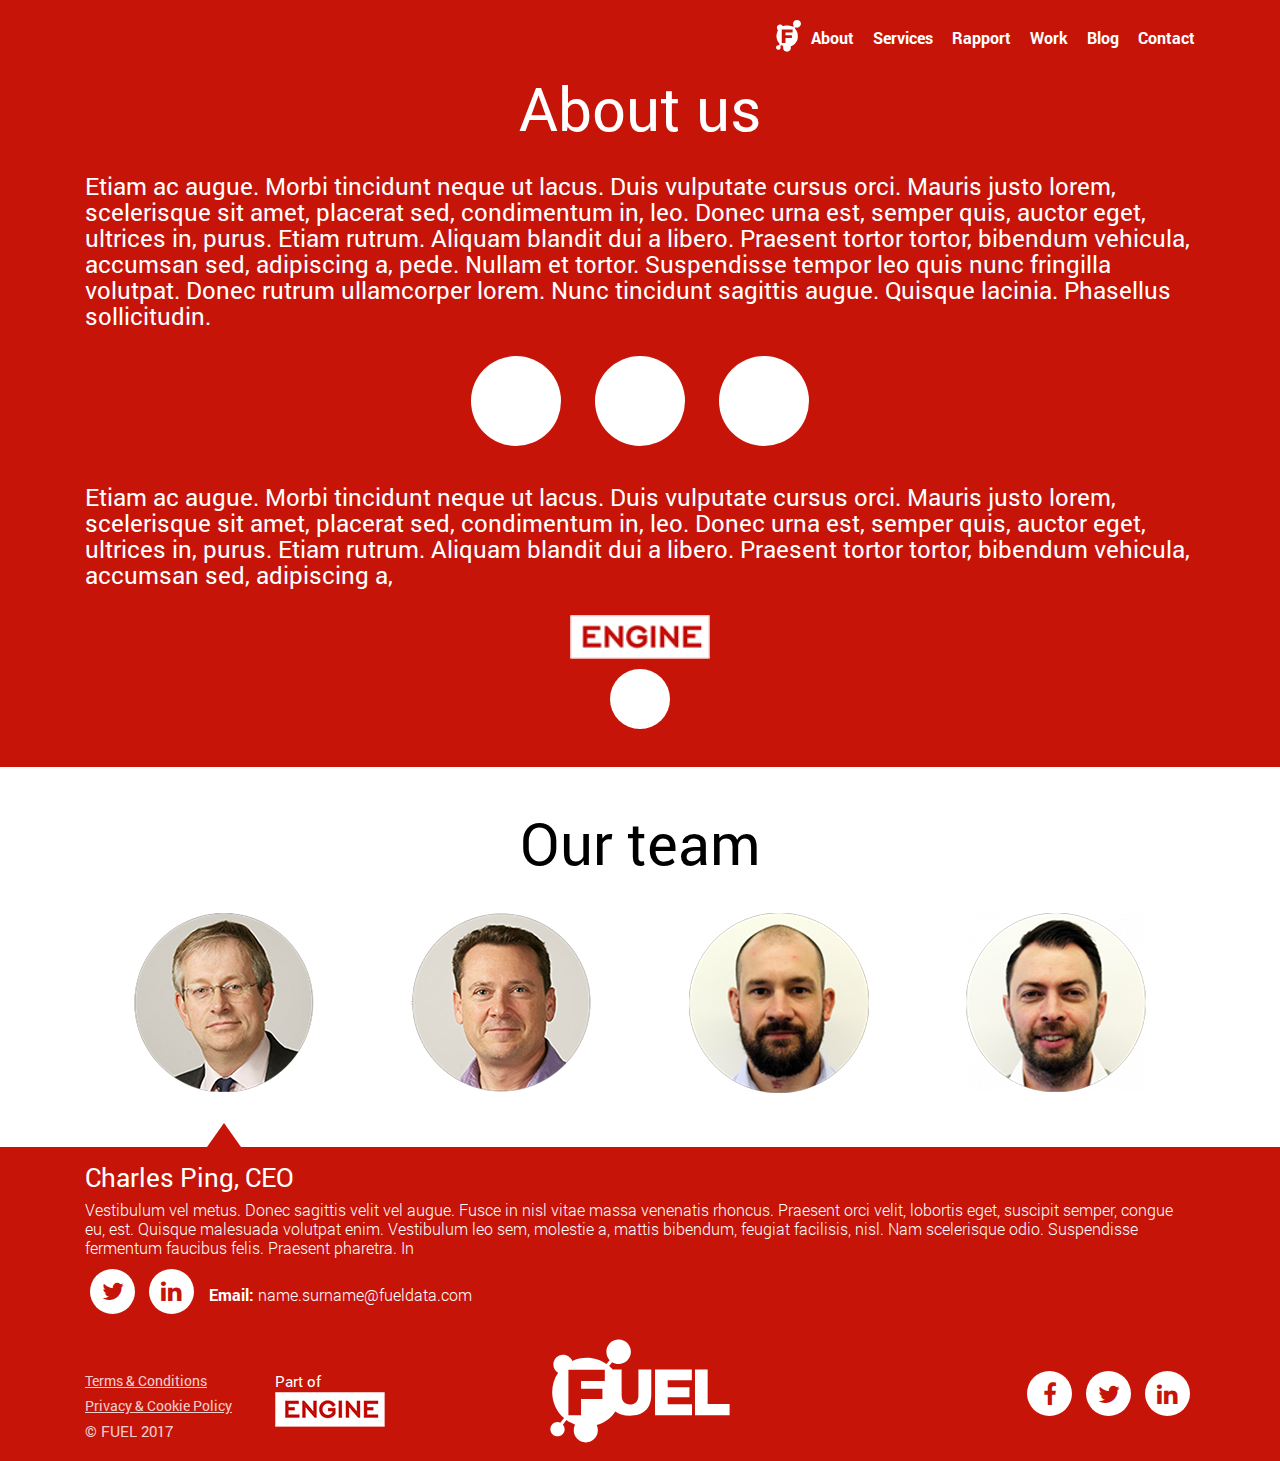
==== commit 0264d0c0: "Edit logo and contact" ====
--- a/about.html
+++ b/about.html
@@ -197,11 +197,33 @@
 				</div>
 				<div class="col-md-4 col-sm-4 hidde-480">
 					<div class="wrapper__logo-footer">
-						<?xml version="1.0" encoding="UTF-8" standalone="no"?>
-						<svg xmlns="http://www.w3.org/2000/svg" id="logo-name" version="1.1" viewBox="0 0 99.691628 57.57642">
-							<defs id="defs2" />
-							<g transform="translate(-64.142142,-126.67582)" id="layer1">
-								<path id="path21" d="m 81.596688,183.78432 c -3.36288,-1.16146 -5.36239,-5.13319 -4.20889,-8.36036 l 0.37829,-1.05833 -2.37746,-1.25677 c -1.30759,-0.69122 -2.40118,-1.25677 -2.4302,-1.25677 -0.029,0 -0.44512,0.48825 -0.92468,1.08501 l -0.87194,1.08501 0.47871,1.40834 c 0.60811,1.78902 0.27303,3.14238 -1.06997,4.32155 -1.2085,1.06108 -2.47039,1.28625 -3.9792,0.71003 -1.46404,-0.55912 -2.29214,-1.67895 -2.42992,-3.28593 -0.21187,-2.47104 1.33685,-4.11834 3.90797,-4.15674 1.51652,-0.0226 1.59123,-0.0579 2.46445,-1.16134 l 0.90051,-1.13798 -1.69172,-2.01366 c -3.14609,-3.74479 -4.67607,-7.87475 -4.66666,-12.597 0.007,-3.37644 0.58667,-5.84384 2.04557,-8.70296 l 1.14765,-2.24915 -0.63305,-0.41479 c -1.01972,-0.66815 -1.80166,-2.45246 -1.80166,-4.11122 0,-1.97244 0.81655,-3.49687 2.41657,-4.51158 2.21659,-1.40572 5.34849,-0.93706 7.02102,1.05062 0.36818,0.43756 0.71333,0.92726 0.76698,1.08822 0.0639,0.19168 0.82571,0.0387 2.20812,-0.44327 1.93149,-0.67348 2.648702,-1.11405 6.159642,-1.11567 3.46265,-0.002 3.830078,0.44538 5.740508,1.08624 1.16417,0.3905 2.79916,1.12099 3.63332,1.6233 l 1.51665,0.91328 0.79883,-1.0086 0.79884,-1.00861 -0.79413,-1.50967 c -1.78755,-3.39819 -0.63827,-7.44838 2.61618,-9.21967 3.550862,-1.93262 7.709012,-0.65593 9.449392,2.90128 1.8574,3.7964 0.0312,8.19892 -3.94934,9.52106 -1.53091,0.50848 -3.62298,0.4045 -4.924462,-0.24476 -0.49324,-0.24606 -0.91657,-0.4171 -0.94072,-0.38009 -0.0242,0.037 -0.38021,0.5191 -0.79123,1.07131 l -0.74732,1.00403 0.87731,0.90514 c 0.8648,0.89225 0.91343,0.90622 3.413862,0.98035 l 2.53657,0.0752 0.13229,8.20208 c 0.12243,7.59053 0.17175,8.26907 0.66146,9.10047 0.9352,1.58773 1.77215,2.01203 3.96875,2.01203 2.1966,0 3.03355,-0.4243 3.96875,-2.01203 0.48971,-0.8314 0.53903,-1.50994 0.66146,-9.10047 l 0.13229,-8.20208 3.52197,-0.0739 3.52196,-0.0739 -0.0949,8.80519 c -0.10519,9.7594 -0.19366,10.36098 -1.88452,12.81546 -1.81942,2.64107 -4.76182,4.04791 -8.90097,4.2558 -3.17736,0.15957 -5.21386,-0.21038 -7.47448,-1.35784 -0.98226,-0.49858 -1.78593,-0.81561 -1.78593,-0.70449 0,0.11111 -0.719932,0.98769 -1.599842,1.94796 -1.7887,1.95205 -4.49087,3.86484 -6.7928,4.80844 -1.3161,0.53949 -1.51617,0.71255 -1.4355,1.24169 0.30754,2.01726 0.1268,4.36342 -0.41566,5.39538 -0.81667,1.55365 -2.45929,2.92651 -4.07596,3.40661 -1.7616,0.52314 -2.41514,0.50876 -4.15276,-0.0914 z m -0.51759,-19.40671 0.0724,-4.56406 5.88698,-0.0712 5.88698,-0.0712 v -2.77306 -2.77306 h -5.96383 -5.96382 l 0.0768,-2.18282 0.0768,-2.18281 6.54844,-0.0708 6.54843,-0.0708 v -3.03809 -3.03809 h -10.05416 -10.05417 v 12.7 12.7 h 3.43334 3.43333 z m 41.278682,-8.33438 0.0687,-12.63385 h 10.18645 10.18646 v 2.91042 2.91041 l -6.68073,0.0707 -6.68073,0.0707 v 1.97983 1.97984 h 6.09468 6.09467 l -0.0754,2.71197 -0.0754,2.71198 -6.01927,0.0711 -6.01928,0.0711 v 1.97941 1.97941 h 6.74688 6.74687 v 2.91041 2.91042 h -10.32131 -10.32132 z m 22.225,0 0.0687,-12.63385 3.50572,-0.0738 3.50573,-0.0738 v 9.66497 9.66497 h 6.08542 6.08542 v 3.04271 3.04271 h -9.65986 -9.65986 z" />
+						<svg version="1.1" id="logo-name" xmlns="http://www.w3.org/2000/svg" xmlns:xlink="http://www.w3.org/1999/xlink" x="0px" y="0px" viewBox="0 0 91 52.6" style="enable-background:new 0 0 91 52.6;" xml:space="preserve">
+							<g id="xA0_2">
+								<g>
+									<path class="st0" d="M34.7,12.7c3.4,0,6.2-2.8,6.2-6.2c0-3.4-2.8-6.2-6.2-6.2c-3.4,0-6.2,2.8-6.2,6.2c0,1.6,0.6,3.1,1.6,4.2
+									l-1.5,2c-2.8-2-6.3-3.2-10-3.2c-2.6,0-5.1,0.6-7.3,1.6C10.5,9.3,8.7,8,6.6,8c-2.7,0-4.9,2.2-4.9,4.9c0,1.8,0.9,3.3,2.4,4.2
+									c-1.9,2.8-3,6.2-3,9.8c0,5.2,2.3,9.9,6,13.1l-1.9,2.3c-0.4-0.2-0.9-0.3-1.4-0.3c-2,0-3.6,1.6-3.6,3.6c0,2,1.6,3.6,3.6,3.6
+									c2,0,3.6-1.6,3.6-3.6c0-0.9-0.3-1.7-0.9-2.3l1.8-2.3c1.3,1,2.8,1.7,4.4,2.3c-0.5,0.9-0.7,1.9-0.7,2.9c0,3.4,2.7,6.1,6.1,6.1
+									c3.4,0,6.1-2.7,6.1-6.1c0-1-0.2-1.9-0.6-2.7C30.8,41.5,36,34.8,36,27c0-5.3-2.4-10.1-6.1-13.3l1.5-1.9
+									C32.3,12.4,33.5,12.7,34.7,12.7z M27.6,21.2H15.7v3.9h10.8v5.2H15.7v8.3H9.3V15.6h18.4V21.2z"/>
+								</g>
+							</g>
+							<g id="xA0_3">
+								<g>
+									<path class="st1" d="M44.7,15.4v13c0,3.2-1.7,4.7-4.3,4.7c-2.6,0-4.2-1.6-4.2-4.9V15.4h-6.4v12.9c0,7.2,4.1,10.5,10.6,10.5
+									c6.5,0,10.8-3.3,10.8-10.7V15.4H44.7z"/>
+								</g>
+							</g>
+							<g id="xA0_4">
+								<g>
+									<polygon class="st1" points="59.5,33 59.5,29.4 70.5,29.4 70.5,24.4 59.5,24.4 59.5,20.8 71.7,20.8 71.7,15.4 53.1,15.4 
+									53.1,38.5 71.8,38.5 71.8,33 		"/>
+								</g>
+							</g>
+							<g id="xA0_5">
+								<g>
+									<polygon class="st1" points="79.7,32.9 79.7,15.4 73.3,15.4 73.3,38.5 90.8,38.5 90.8,32.9 		"/>
+								</g>
 							</g>
 						</svg>
 					</div>
--- a/css/main.min.css
+++ b/css/main.min.css
@@ -12,4 +12,4 @@
  *//*! normalize.css v3.0.3 | MIT License | github.com/necolas/normalize.css */html{font-family:sans-serif;-ms-text-size-adjust:100%;-webkit-text-size-adjust:100%}body{margin:0}article,aside,details,figcaption,figure,footer,header,hgroup,main,menu,nav,section,summary{display:block}audio,canvas,progress,video{display:inline-block;vertical-align:baseline}audio:not([controls]){display:none;height:0}[hidden],template{display:none}a{background-color:transparent}a:active,a:hover{outline:0}abbr[title]{border-bottom:1px dotted}b,strong{font-weight:700}dfn{font-style:italic}h1{font-size:2em;margin:.67em 0}mark{background:#ff0;color:#000}small{font-size:80%}sub,sup{font-size:75%;line-height:0;position:relative;vertical-align:baseline}sup{top:-.5em}sub{bottom:-.25em}img{border:0}svg:not(:root){overflow:hidden}figure{margin:1em 40px}hr{-webkit-box-sizing:content-box;box-sizing:content-box;height:0}pre{overflow:auto}code,kbd,pre,samp{font-family:monospace,monospace;font-size:1em}button,input,optgroup,select,textarea{color:inherit;font:inherit;margin:0}button{overflow:visible}button,select{text-transform:none}button,html input[type=button],input[type=reset],input[type=submit]{-webkit-appearance:button;cursor:pointer}button[disabled],html input[disabled]{cursor:default}button::-moz-focus-inner,input::-moz-focus-inner{border:0;padding:0}input{line-height:normal}input[type=checkbox],input[type=radio]{-webkit-box-sizing:border-box;box-sizing:border-box;padding:0}input[type=number]::-webkit-inner-spin-button,input[type=number]::-webkit-outer-spin-button{height:auto}input[type=search]{-webkit-appearance:textfield;-webkit-box-sizing:content-box;box-sizing:content-box}input[type=search]::-webkit-search-cancel-button,input[type=search]::-webkit-search-decoration{-webkit-appearance:none}fieldset{border:1px solid silver;margin:0 2px;padding:.35em .625em .75em}legend{border:0;padding:0}textarea{overflow:auto}optgroup{font-weight:700}table{border-collapse:collapse;border-spacing:0}td,th{padding:0}*{-webkit-box-sizing:border-box;box-sizing:border-box}:after,:before{-webkit-box-sizing:border-box;box-sizing:border-box}html{font-size:10px;-webkit-tap-highlight-color:transparent}body{font-family:"Helvetica Neue",Helvetica,Arial,sans-serif;font-size:14px;line-height:1.42857143;color:#333;background-color:#fff}button,input,select,textarea{font-family:inherit;font-size:inherit;line-height:inherit}a{color:#337ab7;text-decoration:none}a:focus,a:hover{color:#23527c;text-decoration:underline}a:focus{outline:5px auto -webkit-focus-ring-color;outline-offset:-2px}figure{margin:0}img{vertical-align:middle}.img-responsive{display:block;max-width:100%;height:auto}.img-rounded{-webkit-border-radius:6px;border-radius:6px}.img-thumbnail{padding:4px;line-height:1.42857143;background-color:#fff;border:1px solid #ddd;-webkit-border-radius:4px;border-radius:4px;-webkit-transition:all .2s ease-in-out;-o-transition:all .2s ease-in-out;transition:all .2s ease-in-out;display:inline-block;max-width:100%;height:auto}.img-circle{-webkit-border-radius:50%;border-radius:50%}hr{margin-top:20px;margin-bottom:20px;border:0;border-top:1px solid #eee}.sr-only{position:absolute;width:1px;height:1px;margin:-1px;padding:0;overflow:hidden;clip:rect(0,0,0,0);border:0}.sr-only-focusable:active,.sr-only-focusable:focus{position:static;width:auto;height:auto;margin:0;overflow:visible;clip:auto}[role=button]{cursor:pointer}.container{margin-right:auto;margin-left:auto;padding-left:15px;padding-right:15px}@media (min-width:768px){.container{width:750px}}@media (min-width:992px){.container{width:970px}}@media (min-width:1200px){.container{width:1140px}}.container-fluid{margin-right:auto;margin-left:auto;padding-left:15px;padding-right:15px}.row{margin-left:-15px;margin-right:-15px}.col-lg-1,.col-lg-10,.col-lg-11,.col-lg-12,.col-lg-2,.col-lg-3,.col-lg-4,.col-lg-5,.col-lg-6,.col-lg-7,.col-lg-8,.col-lg-9,.col-md-1,.col-md-10,.col-md-11,.col-md-12,.col-md-2,.col-md-3,.col-md-4,.col-md-5,.col-md-6,.col-md-7,.col-md-8,.col-md-9,.col-sm-1,.col-sm-10,.col-sm-11,.col-sm-12,.col-sm-2,.col-sm-3,.col-sm-4,.col-sm-5,.col-sm-6,.col-sm-7,.col-sm-8,.col-sm-9,.col-xs-1,.col-xs-10,.col-xs-11,.col-xs-12,.col-xs-2,.col-xs-3,.col-xs-4,.col-xs-5,.col-xs-6,.col-xs-7,.col-xs-8,.col-xs-9{position:relative;min-height:1px;padding-left:15px;padding-right:15px}.col-xs-1,.col-xs-10,.col-xs-11,.col-xs-12,.col-xs-2,.col-xs-3,.col-xs-4,.col-xs-5,.col-xs-6,.col-xs-7,.col-xs-8,.col-xs-9{float:left}.col-xs-12{width:100%}.col-xs-11{width:91.66666667%}.col-xs-10{width:83.33333333%}.col-xs-9{width:75%}.col-xs-8{width:66.66666667%}.col-xs-7{width:58.33333333%}.col-xs-6{width:50%}.col-xs-5{width:41.66666667%}.col-xs-4{width:33.33333333%}.col-xs-3{width:25%}.col-xs-2{width:16.66666667%}.col-xs-1{width:8.33333333%}.col-xs-pull-12{right:100%}.col-xs-pull-11{right:91.66666667%}.col-xs-pull-10{right:83.33333333%}.col-xs-pull-9{right:75%}.col-xs-pull-8{right:66.66666667%}.col-xs-pull-7{right:58.33333333%}.col-xs-pull-6{right:50%}.col-xs-pull-5{right:41.66666667%}.col-xs-pull-4{right:33.33333333%}.col-xs-pull-3{right:25%}.col-xs-pull-2{right:16.66666667%}.col-xs-pull-1{right:8.33333333%}.col-xs-pull-0{right:auto}.col-xs-push-12{left:100%}.col-xs-push-11{left:91.66666667%}.col-xs-push-10{left:83.33333333%}.col-xs-push-9{left:75%}.col-xs-push-8{left:66.66666667%}.col-xs-push-7{left:58.33333333%}.col-xs-push-6{left:50%}.col-xs-push-5{left:41.66666667%}.col-xs-push-4{left:33.33333333%}.col-xs-push-3{left:25%}.col-xs-push-2{left:16.66666667%}.col-xs-push-1{left:8.33333333%}.col-xs-push-0{left:auto}.col-xs-offset-12{margin-left:100%}.col-xs-offset-11{margin-left:91.66666667%}.col-xs-offset-10{margin-left:83.33333333%}.col-xs-offset-9{margin-left:75%}.col-xs-offset-8{margin-left:66.66666667%}.col-xs-offset-7{margin-left:58.33333333%}.col-xs-offset-6{margin-left:50%}.col-xs-offset-5{margin-left:41.66666667%}.col-xs-offset-4{margin-left:33.33333333%}.col-xs-offset-3{margin-left:25%}.col-xs-offset-2{margin-left:16.66666667%}.col-xs-offset-1{margin-left:8.33333333%}.col-xs-offset-0{margin-left:0}@media (min-width:768px){.col-sm-1,.col-sm-10,.col-sm-11,.col-sm-12,.col-sm-2,.col-sm-3,.col-sm-4,.col-sm-5,.col-sm-6,.col-sm-7,.col-sm-8,.col-sm-9{float:left}.col-sm-12{width:100%}.col-sm-11{width:91.66666667%}.col-sm-10{width:83.33333333%}.col-sm-9{width:75%}.col-sm-8{width:66.66666667%}.col-sm-7{width:58.33333333%}.col-sm-6{width:50%}.col-sm-5{width:41.66666667%}.col-sm-4{width:33.33333333%}.col-sm-3{width:25%}.col-sm-2{width:16.66666667%}.col-sm-1{width:8.33333333%}.col-sm-pull-12{right:100%}.col-sm-pull-11{right:91.66666667%}.col-sm-pull-10{right:83.33333333%}.col-sm-pull-9{right:75%}.col-sm-pull-8{right:66.66666667%}.col-sm-pull-7{right:58.33333333%}.col-sm-pull-6{right:50%}.col-sm-pull-5{right:41.66666667%}.col-sm-pull-4{right:33.33333333%}.col-sm-pull-3{right:25%}.col-sm-pull-2{right:16.66666667%}.col-sm-pull-1{right:8.33333333%}.col-sm-pull-0{right:auto}.col-sm-push-12{left:100%}.col-sm-push-11{left:91.66666667%}.col-sm-push-10{left:83.33333333%}.col-sm-push-9{left:75%}.col-sm-push-8{left:66.66666667%}.col-sm-push-7{left:58.33333333%}.col-sm-push-6{left:50%}.col-sm-push-5{left:41.66666667%}.col-sm-push-4{left:33.33333333%}.col-sm-push-3{left:25%}.col-sm-push-2{left:16.66666667%}.col-sm-push-1{left:8.33333333%}.col-sm-push-0{left:auto}.col-sm-offset-12{margin-left:100%}.col-sm-offset-11{margin-left:91.66666667%}.col-sm-offset-10{margin-left:83.33333333%}.col-sm-offset-9{margin-left:75%}.col-sm-offset-8{margin-left:66.66666667%}.col-sm-offset-7{margin-left:58.33333333%}.col-sm-offset-6{margin-left:50%}.col-sm-offset-5{margin-left:41.66666667%}.col-sm-offset-4{margin-left:33.33333333%}.col-sm-offset-3{margin-left:25%}.col-sm-offset-2{margin-left:16.66666667%}.col-sm-offset-1{margin-left:8.33333333%}.col-sm-offset-0{margin-left:0}}@media (min-width:992px){.col-md-1,.col-md-10,.col-md-11,.col-md-12,.col-md-2,.col-md-3,.col-md-4,.col-md-5,.col-md-6,.col-md-7,.col-md-8,.col-md-9{float:left}.col-md-12{width:100%}.col-md-11{width:91.66666667%}.col-md-10{width:83.33333333%}.col-md-9{width:75%}.col-md-8{width:66.66666667%}.col-md-7{width:58.33333333%}.col-md-6{width:50%}.col-md-5{width:41.66666667%}.col-md-4{width:33.33333333%}.col-md-3{width:25%}.col-md-2{width:16.66666667%}.col-md-1{width:8.33333333%}.col-md-pull-12{right:100%}.col-md-pull-11{right:91.66666667%}.col-md-pull-10{right:83.33333333%}.col-md-pull-9{right:75%}.col-md-pull-8{right:66.66666667%}.col-md-pull-7{right:58.33333333%}.col-md-pull-6{right:50%}.col-md-pull-5{right:41.66666667%}.col-md-pull-4{right:33.33333333%}.col-md-pull-3{right:25%}.col-md-pull-2{right:16.66666667%}.col-md-pull-1{right:8.33333333%}.col-md-pull-0{right:auto}.col-md-push-12{left:100%}.col-md-push-11{left:91.66666667%}.col-md-push-10{left:83.33333333%}.col-md-push-9{left:75%}.col-md-push-8{left:66.66666667%}.col-md-push-7{left:58.33333333%}.col-md-push-6{left:50%}.col-md-push-5{left:41.66666667%}.col-md-push-4{left:33.33333333%}.col-md-push-3{left:25%}.col-md-push-2{left:16.66666667%}.col-md-push-1{left:8.33333333%}.col-md-push-0{left:auto}.col-md-offset-12{margin-left:100%}.col-md-offset-11{margin-left:91.66666667%}.col-md-offset-10{margin-left:83.33333333%}.col-md-offset-9{margin-left:75%}.col-md-offset-8{margin-left:66.66666667%}.col-md-offset-7{margin-left:58.33333333%}.col-md-offset-6{margin-left:50%}.col-md-offset-5{margin-left:41.66666667%}.col-md-offset-4{margin-left:33.33333333%}.col-md-offset-3{margin-left:25%}.col-md-offset-2{margin-left:16.66666667%}.col-md-offset-1{margin-left:8.33333333%}.col-md-offset-0{margin-left:0}}@media (min-width:1200px){.col-lg-1,.col-lg-10,.col-lg-11,.col-lg-12,.col-lg-2,.col-lg-3,.col-lg-4,.col-lg-5,.col-lg-6,.col-lg-7,.col-lg-8,.col-lg-9{float:left}.col-lg-12{width:100%}.col-lg-11{width:91.66666667%}.col-lg-10{width:83.33333333%}.col-lg-9{width:75%}.col-lg-8{width:66.66666667%}.col-lg-7{width:58.33333333%}.col-lg-6{width:50%}.col-lg-5{width:41.66666667%}.col-lg-4{width:33.33333333%}.col-lg-3{width:25%}.col-lg-2{width:16.66666667%}.col-lg-1{width:8.33333333%}.col-lg-pull-12{right:100%}.col-lg-pull-11{right:91.66666667%}.col-lg-pull-10{right:83.33333333%}.col-lg-pull-9{right:75%}.col-lg-pull-8{right:66.66666667%}.col-lg-pull-7{right:58.33333333%}.col-lg-pull-6{right:50%}.col-lg-pull-5{right:41.66666667%}.col-lg-pull-4{right:33.33333333%}.col-lg-pull-3{right:25%}.col-lg-pull-2{right:16.66666667%}.col-lg-pull-1{right:8.33333333%}.col-lg-pull-0{right:auto}.col-lg-push-12{left:100%}.col-lg-push-11{left:91.66666667%}.col-lg-push-10{left:83.33333333%}.col-lg-push-9{left:75%}.col-lg-push-8{left:66.66666667%}.col-lg-push-7{left:58.33333333%}.col-lg-push-6{left:50%}.col-lg-push-5{left:41.66666667%}.col-lg-push-4{left:33.33333333%}.col-lg-push-3{left:25%}.col-lg-push-2{left:16.66666667%}.col-lg-push-1{left:8.33333333%}.col-lg-push-0{left:auto}.col-lg-offset-12{margin-left:100%}.col-lg-offset-11{margin-left:91.66666667%}.col-lg-offset-10{margin-left:83.33333333%}.col-lg-offset-9{margin-left:75%}.col-lg-offset-8{margin-left:66.66666667%}.col-lg-offset-7{margin-left:58.33333333%}.col-lg-offset-6{margin-left:50%}.col-lg-offset-5{margin-left:41.66666667%}.col-lg-offset-4{margin-left:33.33333333%}.col-lg-offset-3{margin-left:25%}.col-lg-offset-2{margin-left:16.66666667%}.col-lg-offset-1{margin-left:8.33333333%}.col-lg-offset-0{margin-left:0}}.clearfix:after,.clearfix:before,.container-fluid:after,.container-fluid:before,.container:after,.container:before,.row:after,.row:before{content:" ";display:table}.clearfix:after,.container-fluid:after,.container:after,.row:after{clear:both}.center-block{display:block;margin-left:auto;margin-right:auto}.pull-right{float:right!important}.pull-left{float:left!important}.hide{display:none!important}.show{display:block!important}.invisible{visibility:hidden}.text-hide{font:0/0 a;color:transparent;text-shadow:none;background-color:transparent;border:0}.hidden{display:none!important}.affix{position:fixed}@-ms-viewport{width:device-width}.visible-lg,.visible-md,.visible-sm,.visible-xs{display:none!important}.visible-lg-block,.visible-lg-inline,.visible-lg-inline-block,.visible-md-block,.visible-md-inline,.visible-md-inline-block,.visible-sm-block,.visible-sm-inline,.visible-sm-inline-block,.visible-xs-block,.visible-xs-inline,.visible-xs-inline-block{display:none!important}@media (max-width:767px){.visible-xs{display:block!important}table.visible-xs{display:table!important}tr.visible-xs{display:table-row!important}td.visible-xs,th.visible-xs{display:table-cell!important}}@media (max-width:767px){.visible-xs-block{display:block!important}}@media (max-width:767px){.visible-xs-inline{display:inline!important}}@media (max-width:767px){.visible-xs-inline-block{display:inline-block!important}}@media (min-width:768px) and (max-width:991px){.visible-sm{display:block!important}table.visible-sm{display:table!important}tr.visible-sm{display:table-row!important}td.visible-sm,th.visible-sm{display:table-cell!important}}@media (min-width:768px) and (max-width:991px){.visible-sm-block{display:block!important}}@media (min-width:768px) and (max-width:991px){.visible-sm-inline{display:inline!important}}@media (min-width:768px) and (max-width:991px){.visible-sm-inline-block{display:inline-block!important}}@media (min-width:992px) and (max-width:1199px){.visible-md{display:block!important}table.visible-md{display:table!important}tr.visible-md{display:table-row!important}td.visible-md,th.visible-md{display:table-cell!important}}@media (min-width:992px) and (max-width:1199px){.visible-md-block{display:block!important}}@media (min-width:992px) and (max-width:1199px){.visible-md-inline{display:inline!important}}@media (min-width:992px) and (max-width:1199px){.visible-md-inline-block{display:inline-block!important}}@media (min-width:1200px){.visible-lg{display:block!important}table.visible-lg{display:table!important}tr.visible-lg{display:table-row!important}td.visible-lg,th.visible-lg{display:table-cell!important}}@media (min-width:1200px){.visible-lg-block{display:block!important}}@media (min-width:1200px){.visible-lg-inline{display:inline!important}}@media (min-width:1200px){.visible-lg-inline-block{display:inline-block!important}}@media (max-width:767px){.hidden-xs{display:none!important}}@media (min-width:768px) and (max-width:991px){.hidden-sm{display:none!important}}@media (min-width:992px) and (max-width:1199px){.hidden-md{display:none!important}}@media (min-width:1200px){.hidden-lg{display:none!important}}.visible-print{display:none!important}@media print{.visible-print{display:block!important}table.visible-print{display:table!important}tr.visible-print{display:table-row!important}td.visible-print,th.visible-print{display:table-cell!important}}.visible-print-block{display:none!important}@media print{.visible-print-block{display:block!important}}.visible-print-inline{display:none!important}@media print{.visible-print-inline{display:inline!important}}.visible-print-inline-block{display:none!important}@media print{.visible-print-inline-block{display:inline-block!important}}@media print{.hidden-print{display:none!important}}/*!
  *  Font Awesome 4.7.0 by @davegandy - http://fontawesome.io - @fontawesome
  *  License - http://fontawesome.io/license (Font: SIL OFL 1.1, CSS: MIT License)
- */@font-face{font-family:FontAwesome;src:url(../fonts/font-awesome/fontawesome-webfont.eot?v=4.7.0);src:url(../fonts/font-awesome/fontawesome-webfont.eot?#iefix&v=4.7.0) format("embedded-opentype"),url(../fonts/font-awesome/fontawesome-webfont.woff2?v=4.7.0) format("woff2"),url(../fonts/font-awesome/fontawesome-webfont.woff?v=4.7.0) format("woff"),url(../fonts/font-awesome/fontawesome-webfont.ttf?v=4.7.0) format("truetype"),url(../fonts/font-awesome/fontawesome-webfont.svg?v=4.7.0#fontawesomeregular) format("svg");font-weight:400;font-style:normal}.fa{display:inline-block;font:normal normal normal 14px/1 FontAwesome;font-size:inherit;text-rendering:auto;-webkit-font-smoothing:antialiased;-moz-osx-font-smoothing:grayscale}.fa-lg{font-size:1.33333333em;line-height:.75em;vertical-align:-15%}.fa-2x{font-size:2em}.fa-3x{font-size:3em}.fa-4x{font-size:4em}.fa-5x{font-size:5em}.fa-fw{width:1.28571429em;text-align:center}.fa-ul{padding-left:0;margin-left:2.14285714em;list-style-type:none}.fa-ul>li{position:relative}.fa-li{position:absolute;left:-2.14285714em;width:2.14285714em;top:.14285714em;text-align:center}.fa-li.fa-lg{left:-1.85714286em}.fa-border{padding:.2em .25em .15em;border:solid .08em #eee;-webkit-border-radius:.1em;border-radius:.1em}.fa-pull-left{float:left}.fa-pull-right{float:right}.fa.fa-pull-left{margin-right:.3em}.fa.fa-pull-right{margin-left:.3em}.pull-right{float:right}.pull-left{float:left}.fa.pull-left{margin-right:.3em}.fa.pull-right{margin-left:.3em}.fa-spin{-webkit-animation:fa-spin 2s infinite linear;animation:fa-spin 2s infinite linear}.fa-pulse{-webkit-animation:fa-spin 1s infinite steps(8);animation:fa-spin 1s infinite steps(8)}@-webkit-keyframes fa-spin{0%{-webkit-transform:rotate(0);transform:rotate(0)}100%{-webkit-transform:rotate(359deg);transform:rotate(359deg)}}@keyframes fa-spin{0%{-webkit-transform:rotate(0);transform:rotate(0)}100%{-webkit-transform:rotate(359deg);transform:rotate(359deg)}}.fa-rotate-90{-webkit-transform:rotate(90deg);-ms-transform:rotate(90deg);transform:rotate(90deg)}.fa-rotate-180{-webkit-transform:rotate(180deg);-ms-transform:rotate(180deg);transform:rotate(180deg)}.fa-rotate-270{-webkit-transform:rotate(270deg);-ms-transform:rotate(270deg);transform:rotate(270deg)}.fa-flip-horizontal{-webkit-transform:scale(-1,1);-ms-transform:scale(-1,1);transform:scale(-1,1)}.fa-flip-vertical{-webkit-transform:scale(1,-1);-ms-transform:scale(1,-1);transform:scale(1,-1)}:root .fa-flip-horizontal,:root .fa-flip-vertical,:root .fa-rotate-180,:root .fa-rotate-270,:root .fa-rotate-90{-webkit-filter:none;filter:none}.fa-stack{position:relative;display:inline-block;width:2em;height:2em;line-height:2em;vertical-align:middle}.fa-stack-1x,.fa-stack-2x{position:absolute;left:0;width:100%;text-align:center}.fa-stack-1x{line-height:inherit}.fa-stack-2x{font-size:2em}.fa-inverse{color:#fff}.fa-glass:before{content:"\f000"}.fa-music:before{content:"\f001"}.fa-search:before{content:"\f002"}.fa-envelope-o:before{content:"\f003"}.fa-heart:before{content:"\f004"}.fa-star:before{content:"\f005"}.fa-star-o:before{content:"\f006"}.fa-user:before{content:"\f007"}.fa-film:before{content:"\f008"}.fa-th-large:before{content:"\f009"}.fa-th:before{content:"\f00a"}.fa-th-list:before{content:"\f00b"}.fa-check:before{content:"\f00c"}.fa-close:before,.fa-remove:before,.fa-times:before{content:"\f00d"}.fa-search-plus:before{content:"\f00e"}.fa-search-minus:before{content:"\f010"}.fa-power-off:before{content:"\f011"}.fa-signal:before{content:"\f012"}.fa-cog:before,.fa-gear:before{content:"\f013"}.fa-trash-o:before{content:"\f014"}.fa-home:before{content:"\f015"}.fa-file-o:before{content:"\f016"}.fa-clock-o:before{content:"\f017"}.fa-road:before{content:"\f018"}.fa-download:before{content:"\f019"}.fa-arrow-circle-o-down:before{content:"\f01a"}.fa-arrow-circle-o-up:before{content:"\f01b"}.fa-inbox:before{content:"\f01c"}.fa-play-circle-o:before{content:"\f01d"}.fa-repeat:before,.fa-rotate-right:before{content:"\f01e"}.fa-refresh:before{content:"\f021"}.fa-list-alt:before{content:"\f022"}.fa-lock:before{content:"\f023"}.fa-flag:before{content:"\f024"}.fa-headphones:before{content:"\f025"}.fa-volume-off:before{content:"\f026"}.fa-volume-down:before{content:"\f027"}.fa-volume-up:before{content:"\f028"}.fa-qrcode:before{content:"\f029"}.fa-barcode:before{content:"\f02a"}.fa-tag:before{content:"\f02b"}.fa-tags:before{content:"\f02c"}.fa-book:before{content:"\f02d"}.fa-bookmark:before{content:"\f02e"}.fa-print:before{content:"\f02f"}.fa-camera:before{content:"\f030"}.fa-font:before{content:"\f031"}.fa-bold:before{content:"\f032"}.fa-italic:before{content:"\f033"}.fa-text-height:before{content:"\f034"}.fa-text-width:before{content:"\f035"}.fa-align-left:before{content:"\f036"}.fa-align-center:before{content:"\f037"}.fa-align-right:before{content:"\f038"}.fa-align-justify:before{content:"\f039"}.fa-list:before{content:"\f03a"}.fa-dedent:before,.fa-outdent:before{content:"\f03b"}.fa-indent:before{content:"\f03c"}.fa-video-camera:before{content:"\f03d"}.fa-image:before,.fa-photo:before,.fa-picture-o:before{content:"\f03e"}.fa-pencil:before{content:"\f040"}.fa-map-marker:before{content:"\f041"}.fa-adjust:before{content:"\f042"}.fa-tint:before{content:"\f043"}.fa-edit:before,.fa-pencil-square-o:before{content:"\f044"}.fa-share-square-o:before{content:"\f045"}.fa-check-square-o:before{content:"\f046"}.fa-arrows:before{content:"\f047"}.fa-step-backward:before{content:"\f048"}.fa-fast-backward:before{content:"\f049"}.fa-backward:before{content:"\f04a"}.fa-play:before{content:"\f04b"}.fa-pause:before{content:"\f04c"}.fa-stop:before{content:"\f04d"}.fa-forward:before{content:"\f04e"}.fa-fast-forward:before{content:"\f050"}.fa-step-forward:before{content:"\f051"}.fa-eject:before{content:"\f052"}.fa-chevron-left:before{content:"\f053"}.fa-chevron-right:before{content:"\f054"}.fa-plus-circle:before{content:"\f055"}.fa-minus-circle:before{content:"\f056"}.fa-times-circle:before{content:"\f057"}.fa-check-circle:before{content:"\f058"}.fa-question-circle:before{content:"\f059"}.fa-info-circle:before{content:"\f05a"}.fa-crosshairs:before{content:"\f05b"}.fa-times-circle-o:before{content:"\f05c"}.fa-check-circle-o:before{content:"\f05d"}.fa-ban:before{content:"\f05e"}.fa-arrow-left:before{content:"\f060"}.fa-arrow-right:before{content:"\f061"}.fa-arrow-up:before{content:"\f062"}.fa-arrow-down:before{content:"\f063"}.fa-mail-forward:before,.fa-share:before{content:"\f064"}.fa-expand:before{content:"\f065"}.fa-compress:before{content:"\f066"}.fa-plus:before{content:"\f067"}.fa-minus:before{content:"\f068"}.fa-asterisk:before{content:"\f069"}.fa-exclamation-circle:before{content:"\f06a"}.fa-gift:before{content:"\f06b"}.fa-leaf:before{content:"\f06c"}.fa-fire:before{content:"\f06d"}.fa-eye:before{content:"\f06e"}.fa-eye-slash:before{content:"\f070"}.fa-exclamation-triangle:before,.fa-warning:before{content:"\f071"}.fa-plane:before{content:"\f072"}.fa-calendar:before{content:"\f073"}.fa-random:before{content:"\f074"}.fa-comment:before{content:"\f075"}.fa-magnet:before{content:"\f076"}.fa-chevron-up:before{content:"\f077"}.fa-chevron-down:before{content:"\f078"}.fa-retweet:before{content:"\f079"}.fa-shopping-cart:before{content:"\f07a"}.fa-folder:before{content:"\f07b"}.fa-folder-open:before{content:"\f07c"}.fa-arrows-v:before{content:"\f07d"}.fa-arrows-h:before{content:"\f07e"}.fa-bar-chart-o:before,.fa-bar-chart:before{content:"\f080"}.fa-twitter-square:before{content:"\f081"}.fa-facebook-square:before{content:"\f082"}.fa-camera-retro:before{content:"\f083"}.fa-key:before{content:"\f084"}.fa-cogs:before,.fa-gears:before{content:"\f085"}.fa-comments:before{content:"\f086"}.fa-thumbs-o-up:before{content:"\f087"}.fa-thumbs-o-down:before{content:"\f088"}.fa-star-half:before{content:"\f089"}.fa-heart-o:before{content:"\f08a"}.fa-sign-out:before{content:"\f08b"}.fa-linkedin-square:before{content:"\f08c"}.fa-thumb-tack:before{content:"\f08d"}.fa-external-link:before{content:"\f08e"}.fa-sign-in:before{content:"\f090"}.fa-trophy:before{content:"\f091"}.fa-github-square:before{content:"\f092"}.fa-upload:before{content:"\f093"}.fa-lemon-o:before{content:"\f094"}.fa-phone:before{content:"\f095"}.fa-square-o:before{content:"\f096"}.fa-bookmark-o:before{content:"\f097"}.fa-phone-square:before{content:"\f098"}.fa-twitter:before{content:"\f099"}.fa-facebook-f:before,.fa-facebook:before{content:"\f09a"}.fa-github:before{content:"\f09b"}.fa-unlock:before{content:"\f09c"}.fa-credit-card:before{content:"\f09d"}.fa-feed:before,.fa-rss:before{content:"\f09e"}.fa-hdd-o:before{content:"\f0a0"}.fa-bullhorn:before{content:"\f0a1"}.fa-bell:before{content:"\f0f3"}.fa-certificate:before{content:"\f0a3"}.fa-hand-o-right:before{content:"\f0a4"}.fa-hand-o-left:before{content:"\f0a5"}.fa-hand-o-up:before{content:"\f0a6"}.fa-hand-o-down:before{content:"\f0a7"}.fa-arrow-circle-left:before{content:"\f0a8"}.fa-arrow-circle-right:before{content:"\f0a9"}.fa-arrow-circle-up:before{content:"\f0aa"}.fa-arrow-circle-down:before{content:"\f0ab"}.fa-globe:before{content:"\f0ac"}.fa-wrench:before{content:"\f0ad"}.fa-tasks:before{content:"\f0ae"}.fa-filter:before{content:"\f0b0"}.fa-briefcase:before{content:"\f0b1"}.fa-arrows-alt:before{content:"\f0b2"}.fa-group:before,.fa-users:before{content:"\f0c0"}.fa-chain:before,.fa-link:before{content:"\f0c1"}.fa-cloud:before{content:"\f0c2"}.fa-flask:before{content:"\f0c3"}.fa-cut:before,.fa-scissors:before{content:"\f0c4"}.fa-copy:before,.fa-files-o:before{content:"\f0c5"}.fa-paperclip:before{content:"\f0c6"}.fa-floppy-o:before,.fa-save:before{content:"\f0c7"}.fa-square:before{content:"\f0c8"}.fa-bars:before,.fa-navicon:before,.fa-reorder:before{content:"\f0c9"}.fa-list-ul:before{content:"\f0ca"}.fa-list-ol:before{content:"\f0cb"}.fa-strikethrough:before{content:"\f0cc"}.fa-underline:before{content:"\f0cd"}.fa-table:before{content:"\f0ce"}.fa-magic:before{content:"\f0d0"}.fa-truck:before{content:"\f0d1"}.fa-pinterest:before{content:"\f0d2"}.fa-pinterest-square:before{content:"\f0d3"}.fa-google-plus-square:before{content:"\f0d4"}.fa-google-plus:before{content:"\f0d5"}.fa-money:before{content:"\f0d6"}.fa-caret-down:before{content:"\f0d7"}.fa-caret-up:before{content:"\f0d8"}.fa-caret-left:before{content:"\f0d9"}.fa-caret-right:before{content:"\f0da"}.fa-columns:before{content:"\f0db"}.fa-sort:before,.fa-unsorted:before{content:"\f0dc"}.fa-sort-desc:before,.fa-sort-down:before{content:"\f0dd"}.fa-sort-asc:before,.fa-sort-up:before{content:"\f0de"}.fa-envelope:before{content:"\f0e0"}.fa-linkedin:before{content:"\f0e1"}.fa-rotate-left:before,.fa-undo:before{content:"\f0e2"}.fa-gavel:before,.fa-legal:before{content:"\f0e3"}.fa-dashboard:before,.fa-tachometer:before{content:"\f0e4"}.fa-comment-o:before{content:"\f0e5"}.fa-comments-o:before{content:"\f0e6"}.fa-bolt:before,.fa-flash:before{content:"\f0e7"}.fa-sitemap:before{content:"\f0e8"}.fa-umbrella:before{content:"\f0e9"}.fa-clipboard:before,.fa-paste:before{content:"\f0ea"}.fa-lightbulb-o:before{content:"\f0eb"}.fa-exchange:before{content:"\f0ec"}.fa-cloud-download:before{content:"\f0ed"}.fa-cloud-upload:before{content:"\f0ee"}.fa-user-md:before{content:"\f0f0"}.fa-stethoscope:before{content:"\f0f1"}.fa-suitcase:before{content:"\f0f2"}.fa-bell-o:before{content:"\f0a2"}.fa-coffee:before{content:"\f0f4"}.fa-cutlery:before{content:"\f0f5"}.fa-file-text-o:before{content:"\f0f6"}.fa-building-o:before{content:"\f0f7"}.fa-hospital-o:before{content:"\f0f8"}.fa-ambulance:before{content:"\f0f9"}.fa-medkit:before{content:"\f0fa"}.fa-fighter-jet:before{content:"\f0fb"}.fa-beer:before{content:"\f0fc"}.fa-h-square:before{content:"\f0fd"}.fa-plus-square:before{content:"\f0fe"}.fa-angle-double-left:before{content:"\f100"}.fa-angle-double-right:before{content:"\f101"}.fa-angle-double-up:before{content:"\f102"}.fa-angle-double-down:before{content:"\f103"}.fa-angle-left:before{content:"\f104"}.fa-angle-right:before{content:"\f105"}.fa-angle-up:before{content:"\f106"}.fa-angle-down:before{content:"\f107"}.fa-desktop:before{content:"\f108"}.fa-laptop:before{content:"\f109"}.fa-tablet:before{content:"\f10a"}.fa-mobile-phone:before,.fa-mobile:before{content:"\f10b"}.fa-circle-o:before{content:"\f10c"}.fa-quote-left:before{content:"\f10d"}.fa-quote-right:before{content:"\f10e"}.fa-spinner:before{content:"\f110"}.fa-circle:before{content:"\f111"}.fa-mail-reply:before,.fa-reply:before{content:"\f112"}.fa-github-alt:before{content:"\f113"}.fa-folder-o:before{content:"\f114"}.fa-folder-open-o:before{content:"\f115"}.fa-smile-o:before{content:"\f118"}.fa-frown-o:before{content:"\f119"}.fa-meh-o:before{content:"\f11a"}.fa-gamepad:before{content:"\f11b"}.fa-keyboard-o:before{content:"\f11c"}.fa-flag-o:before{content:"\f11d"}.fa-flag-checkered:before{content:"\f11e"}.fa-terminal:before{content:"\f120"}.fa-code:before{content:"\f121"}.fa-mail-reply-all:before,.fa-reply-all:before{content:"\f122"}.fa-star-half-empty:before,.fa-star-half-full:before,.fa-star-half-o:before{content:"\f123"}.fa-location-arrow:before{content:"\f124"}.fa-crop:before{content:"\f125"}.fa-code-fork:before{content:"\f126"}.fa-chain-broken:before,.fa-unlink:before{content:"\f127"}.fa-question:before{content:"\f128"}.fa-info:before{content:"\f129"}.fa-exclamation:before{content:"\f12a"}.fa-superscript:before{content:"\f12b"}.fa-subscript:before{content:"\f12c"}.fa-eraser:before{content:"\f12d"}.fa-puzzle-piece:before{content:"\f12e"}.fa-microphone:before{content:"\f130"}.fa-microphone-slash:before{content:"\f131"}.fa-shield:before{content:"\f132"}.fa-calendar-o:before{content:"\f133"}.fa-fire-extinguisher:before{content:"\f134"}.fa-rocket:before{content:"\f135"}.fa-maxcdn:before{content:"\f136"}.fa-chevron-circle-left:before{content:"\f137"}.fa-chevron-circle-right:before{content:"\f138"}.fa-chevron-circle-up:before{content:"\f139"}.fa-chevron-circle-down:before{content:"\f13a"}.fa-html5:before{content:"\f13b"}.fa-css3:before{content:"\f13c"}.fa-anchor:before{content:"\f13d"}.fa-unlock-alt:before{content:"\f13e"}.fa-bullseye:before{content:"\f140"}.fa-ellipsis-h:before{content:"\f141"}.fa-ellipsis-v:before{content:"\f142"}.fa-rss-square:before{content:"\f143"}.fa-play-circle:before{content:"\f144"}.fa-ticket:before{content:"\f145"}.fa-minus-square:before{content:"\f146"}.fa-minus-square-o:before{content:"\f147"}.fa-level-up:before{content:"\f148"}.fa-level-down:before{content:"\f149"}.fa-check-square:before{content:"\f14a"}.fa-pencil-square:before{content:"\f14b"}.fa-external-link-square:before{content:"\f14c"}.fa-share-square:before{content:"\f14d"}.fa-compass:before{content:"\f14e"}.fa-caret-square-o-down:before,.fa-toggle-down:before{content:"\f150"}.fa-caret-square-o-up:before,.fa-toggle-up:before{content:"\f151"}.fa-caret-square-o-right:before,.fa-toggle-right:before{content:"\f152"}.fa-eur:before,.fa-euro:before{content:"\f153"}.fa-gbp:before{content:"\f154"}.fa-dollar:before,.fa-usd:before{content:"\f155"}.fa-inr:before,.fa-rupee:before{content:"\f156"}.fa-cny:before,.fa-jpy:before,.fa-rmb:before,.fa-yen:before{content:"\f157"}.fa-rouble:before,.fa-rub:before,.fa-ruble:before{content:"\f158"}.fa-krw:before,.fa-won:before{content:"\f159"}.fa-bitcoin:before,.fa-btc:before{content:"\f15a"}.fa-file:before{content:"\f15b"}.fa-file-text:before{content:"\f15c"}.fa-sort-alpha-asc:before{content:"\f15d"}.fa-sort-alpha-desc:before{content:"\f15e"}.fa-sort-amount-asc:before{content:"\f160"}.fa-sort-amount-desc:before{content:"\f161"}.fa-sort-numeric-asc:before{content:"\f162"}.fa-sort-numeric-desc:before{content:"\f163"}.fa-thumbs-up:before{content:"\f164"}.fa-thumbs-down:before{content:"\f165"}.fa-youtube-square:before{content:"\f166"}.fa-youtube:before{content:"\f167"}.fa-xing:before{content:"\f168"}.fa-xing-square:before{content:"\f169"}.fa-youtube-play:before{content:"\f16a"}.fa-dropbox:before{content:"\f16b"}.fa-stack-overflow:before{content:"\f16c"}.fa-instagram:before{content:"\f16d"}.fa-flickr:before{content:"\f16e"}.fa-adn:before{content:"\f170"}.fa-bitbucket:before{content:"\f171"}.fa-bitbucket-square:before{content:"\f172"}.fa-tumblr:before{content:"\f173"}.fa-tumblr-square:before{content:"\f174"}.fa-long-arrow-down:before{content:"\f175"}.fa-long-arrow-up:before{content:"\f176"}.fa-long-arrow-left:before{content:"\f177"}.fa-long-arrow-right:before{content:"\f178"}.fa-apple:before{content:"\f179"}.fa-windows:before{content:"\f17a"}.fa-android:before{content:"\f17b"}.fa-linux:before{content:"\f17c"}.fa-dribbble:before{content:"\f17d"}.fa-skype:before{content:"\f17e"}.fa-foursquare:before{content:"\f180"}.fa-trello:before{content:"\f181"}.fa-female:before{content:"\f182"}.fa-male:before{content:"\f183"}.fa-gittip:before,.fa-gratipay:before{content:"\f184"}.fa-sun-o:before{content:"\f185"}.fa-moon-o:before{content:"\f186"}.fa-archive:before{content:"\f187"}.fa-bug:before{content:"\f188"}.fa-vk:before{content:"\f189"}.fa-weibo:before{content:"\f18a"}.fa-renren:before{content:"\f18b"}.fa-pagelines:before{content:"\f18c"}.fa-stack-exchange:before{content:"\f18d"}.fa-arrow-circle-o-right:before{content:"\f18e"}.fa-arrow-circle-o-left:before{content:"\f190"}.fa-caret-square-o-left:before,.fa-toggle-left:before{content:"\f191"}.fa-dot-circle-o:before{content:"\f192"}.fa-wheelchair:before{content:"\f193"}.fa-vimeo-square:before{content:"\f194"}.fa-try:before,.fa-turkish-lira:before{content:"\f195"}.fa-plus-square-o:before{content:"\f196"}.fa-space-shuttle:before{content:"\f197"}.fa-slack:before{content:"\f198"}.fa-envelope-square:before{content:"\f199"}.fa-wordpress:before{content:"\f19a"}.fa-openid:before{content:"\f19b"}.fa-bank:before,.fa-institution:before,.fa-university:before{content:"\f19c"}.fa-graduation-cap:before,.fa-mortar-board:before{content:"\f19d"}.fa-yahoo:before{content:"\f19e"}.fa-google:before{content:"\f1a0"}.fa-reddit:before{content:"\f1a1"}.fa-reddit-square:before{content:"\f1a2"}.fa-stumbleupon-circle:before{content:"\f1a3"}.fa-stumbleupon:before{content:"\f1a4"}.fa-delicious:before{content:"\f1a5"}.fa-digg:before{content:"\f1a6"}.fa-pied-piper-pp:before{content:"\f1a7"}.fa-pied-piper-alt:before{content:"\f1a8"}.fa-drupal:before{content:"\f1a9"}.fa-joomla:before{content:"\f1aa"}.fa-language:before{content:"\f1ab"}.fa-fax:before{content:"\f1ac"}.fa-building:before{content:"\f1ad"}.fa-child:before{content:"\f1ae"}.fa-paw:before{content:"\f1b0"}.fa-spoon:before{content:"\f1b1"}.fa-cube:before{content:"\f1b2"}.fa-cubes:before{content:"\f1b3"}.fa-behance:before{content:"\f1b4"}.fa-behance-square:before{content:"\f1b5"}.fa-steam:before{content:"\f1b6"}.fa-steam-square:before{content:"\f1b7"}.fa-recycle:before{content:"\f1b8"}.fa-automobile:before,.fa-car:before{content:"\f1b9"}.fa-cab:before,.fa-taxi:before{content:"\f1ba"}.fa-tree:before{content:"\f1bb"}.fa-spotify:before{content:"\f1bc"}.fa-deviantart:before{content:"\f1bd"}.fa-soundcloud:before{content:"\f1be"}.fa-database:before{content:"\f1c0"}.fa-file-pdf-o:before{content:"\f1c1"}.fa-file-word-o:before{content:"\f1c2"}.fa-file-excel-o:before{content:"\f1c3"}.fa-file-powerpoint-o:before{content:"\f1c4"}.fa-file-image-o:before,.fa-file-photo-o:before,.fa-file-picture-o:before{content:"\f1c5"}.fa-file-archive-o:before,.fa-file-zip-o:before{content:"\f1c6"}.fa-file-audio-o:before,.fa-file-sound-o:before{content:"\f1c7"}.fa-file-movie-o:before,.fa-file-video-o:before{content:"\f1c8"}.fa-file-code-o:before{content:"\f1c9"}.fa-vine:before{content:"\f1ca"}.fa-codepen:before{content:"\f1cb"}.fa-jsfiddle:before{content:"\f1cc"}.fa-life-bouy:before,.fa-life-buoy:before,.fa-life-ring:before,.fa-life-saver:before,.fa-support:before{content:"\f1cd"}.fa-circle-o-notch:before{content:"\f1ce"}.fa-ra:before,.fa-rebel:before,.fa-resistance:before{content:"\f1d0"}.fa-empire:before,.fa-ge:before{content:"\f1d1"}.fa-git-square:before{content:"\f1d2"}.fa-git:before{content:"\f1d3"}.fa-hacker-news:before,.fa-y-combinator-square:before,.fa-yc-square:before{content:"\f1d4"}.fa-tencent-weibo:before{content:"\f1d5"}.fa-qq:before{content:"\f1d6"}.fa-wechat:before,.fa-weixin:before{content:"\f1d7"}.fa-paper-plane:before,.fa-send:before{content:"\f1d8"}.fa-paper-plane-o:before,.fa-send-o:before{content:"\f1d9"}.fa-history:before{content:"\f1da"}.fa-circle-thin:before{content:"\f1db"}.fa-header:before{content:"\f1dc"}.fa-paragraph:before{content:"\f1dd"}.fa-sliders:before{content:"\f1de"}.fa-share-alt:before{content:"\f1e0"}.fa-share-alt-square:before{content:"\f1e1"}.fa-bomb:before{content:"\f1e2"}.fa-futbol-o:before,.fa-soccer-ball-o:before{content:"\f1e3"}.fa-tty:before{content:"\f1e4"}.fa-binoculars:before{content:"\f1e5"}.fa-plug:before{content:"\f1e6"}.fa-slideshare:before{content:"\f1e7"}.fa-twitch:before{content:"\f1e8"}.fa-yelp:before{content:"\f1e9"}.fa-newspaper-o:before{content:"\f1ea"}.fa-wifi:before{content:"\f1eb"}.fa-calculator:before{content:"\f1ec"}.fa-paypal:before{content:"\f1ed"}.fa-google-wallet:before{content:"\f1ee"}.fa-cc-visa:before{content:"\f1f0"}.fa-cc-mastercard:before{content:"\f1f1"}.fa-cc-discover:before{content:"\f1f2"}.fa-cc-amex:before{content:"\f1f3"}.fa-cc-paypal:before{content:"\f1f4"}.fa-cc-stripe:before{content:"\f1f5"}.fa-bell-slash:before{content:"\f1f6"}.fa-bell-slash-o:before{content:"\f1f7"}.fa-trash:before{content:"\f1f8"}.fa-copyright:before{content:"\f1f9"}.fa-at:before{content:"\f1fa"}.fa-eyedropper:before{content:"\f1fb"}.fa-paint-brush:before{content:"\f1fc"}.fa-birthday-cake:before{content:"\f1fd"}.fa-area-chart:before{content:"\f1fe"}.fa-pie-chart:before{content:"\f200"}.fa-line-chart:before{content:"\f201"}.fa-lastfm:before{content:"\f202"}.fa-lastfm-square:before{content:"\f203"}.fa-toggle-off:before{content:"\f204"}.fa-toggle-on:before{content:"\f205"}.fa-bicycle:before{content:"\f206"}.fa-bus:before{content:"\f207"}.fa-ioxhost:before{content:"\f208"}.fa-angellist:before{content:"\f209"}.fa-cc:before{content:"\f20a"}.fa-ils:before,.fa-shekel:before,.fa-sheqel:before{content:"\f20b"}.fa-meanpath:before{content:"\f20c"}.fa-buysellads:before{content:"\f20d"}.fa-connectdevelop:before{content:"\f20e"}.fa-dashcube:before{content:"\f210"}.fa-forumbee:before{content:"\f211"}.fa-leanpub:before{content:"\f212"}.fa-sellsy:before{content:"\f213"}.fa-shirtsinbulk:before{content:"\f214"}.fa-simplybuilt:before{content:"\f215"}.fa-skyatlas:before{content:"\f216"}.fa-cart-plus:before{content:"\f217"}.fa-cart-arrow-down:before{content:"\f218"}.fa-diamond:before{content:"\f219"}.fa-ship:before{content:"\f21a"}.fa-user-secret:before{content:"\f21b"}.fa-motorcycle:before{content:"\f21c"}.fa-street-view:before{content:"\f21d"}.fa-heartbeat:before{content:"\f21e"}.fa-venus:before{content:"\f221"}.fa-mars:before{content:"\f222"}.fa-mercury:before{content:"\f223"}.fa-intersex:before,.fa-transgender:before{content:"\f224"}.fa-transgender-alt:before{content:"\f225"}.fa-venus-double:before{content:"\f226"}.fa-mars-double:before{content:"\f227"}.fa-venus-mars:before{content:"\f228"}.fa-mars-stroke:before{content:"\f229"}.fa-mars-stroke-v:before{content:"\f22a"}.fa-mars-stroke-h:before{content:"\f22b"}.fa-neuter:before{content:"\f22c"}.fa-genderless:before{content:"\f22d"}.fa-facebook-official:before{content:"\f230"}.fa-pinterest-p:before{content:"\f231"}.fa-whatsapp:before{content:"\f232"}.fa-server:before{content:"\f233"}.fa-user-plus:before{content:"\f234"}.fa-user-times:before{content:"\f235"}.fa-bed:before,.fa-hotel:before{content:"\f236"}.fa-viacoin:before{content:"\f237"}.fa-train:before{content:"\f238"}.fa-subway:before{content:"\f239"}.fa-medium:before{content:"\f23a"}.fa-y-combinator:before,.fa-yc:before{content:"\f23b"}.fa-optin-monster:before{content:"\f23c"}.fa-opencart:before{content:"\f23d"}.fa-expeditedssl:before{content:"\f23e"}.fa-battery-4:before,.fa-battery-full:before,.fa-battery:before{content:"\f240"}.fa-battery-3:before,.fa-battery-three-quarters:before{content:"\f241"}.fa-battery-2:before,.fa-battery-half:before{content:"\f242"}.fa-battery-1:before,.fa-battery-quarter:before{content:"\f243"}.fa-battery-0:before,.fa-battery-empty:before{content:"\f244"}.fa-mouse-pointer:before{content:"\f245"}.fa-i-cursor:before{content:"\f246"}.fa-object-group:before{content:"\f247"}.fa-object-ungroup:before{content:"\f248"}.fa-sticky-note:before{content:"\f249"}.fa-sticky-note-o:before{content:"\f24a"}.fa-cc-jcb:before{content:"\f24b"}.fa-cc-diners-club:before{content:"\f24c"}.fa-clone:before{content:"\f24d"}.fa-balance-scale:before{content:"\f24e"}.fa-hourglass-o:before{content:"\f250"}.fa-hourglass-1:before,.fa-hourglass-start:before{content:"\f251"}.fa-hourglass-2:before,.fa-hourglass-half:before{content:"\f252"}.fa-hourglass-3:before,.fa-hourglass-end:before{content:"\f253"}.fa-hourglass:before{content:"\f254"}.fa-hand-grab-o:before,.fa-hand-rock-o:before{content:"\f255"}.fa-hand-paper-o:before,.fa-hand-stop-o:before{content:"\f256"}.fa-hand-scissors-o:before{content:"\f257"}.fa-hand-lizard-o:before{content:"\f258"}.fa-hand-spock-o:before{content:"\f259"}.fa-hand-pointer-o:before{content:"\f25a"}.fa-hand-peace-o:before{content:"\f25b"}.fa-trademark:before{content:"\f25c"}.fa-registered:before{content:"\f25d"}.fa-creative-commons:before{content:"\f25e"}.fa-gg:before{content:"\f260"}.fa-gg-circle:before{content:"\f261"}.fa-tripadvisor:before{content:"\f262"}.fa-odnoklassniki:before{content:"\f263"}.fa-odnoklassniki-square:before{content:"\f264"}.fa-get-pocket:before{content:"\f265"}.fa-wikipedia-w:before{content:"\f266"}.fa-safari:before{content:"\f267"}.fa-chrome:before{content:"\f268"}.fa-firefox:before{content:"\f269"}.fa-opera:before{content:"\f26a"}.fa-internet-explorer:before{content:"\f26b"}.fa-television:before,.fa-tv:before{content:"\f26c"}.fa-contao:before{content:"\f26d"}.fa-500px:before{content:"\f26e"}.fa-amazon:before{content:"\f270"}.fa-calendar-plus-o:before{content:"\f271"}.fa-calendar-minus-o:before{content:"\f272"}.fa-calendar-times-o:before{content:"\f273"}.fa-calendar-check-o:before{content:"\f274"}.fa-industry:before{content:"\f275"}.fa-map-pin:before{content:"\f276"}.fa-map-signs:before{content:"\f277"}.fa-map-o:before{content:"\f278"}.fa-map:before{content:"\f279"}.fa-commenting:before{content:"\f27a"}.fa-commenting-o:before{content:"\f27b"}.fa-houzz:before{content:"\f27c"}.fa-vimeo:before{content:"\f27d"}.fa-black-tie:before{content:"\f27e"}.fa-fonticons:before{content:"\f280"}.fa-reddit-alien:before{content:"\f281"}.fa-edge:before{content:"\f282"}.fa-credit-card-alt:before{content:"\f283"}.fa-codiepie:before{content:"\f284"}.fa-modx:before{content:"\f285"}.fa-fort-awesome:before{content:"\f286"}.fa-usb:before{content:"\f287"}.fa-product-hunt:before{content:"\f288"}.fa-mixcloud:before{content:"\f289"}.fa-scribd:before{content:"\f28a"}.fa-pause-circle:before{content:"\f28b"}.fa-pause-circle-o:before{content:"\f28c"}.fa-stop-circle:before{content:"\f28d"}.fa-stop-circle-o:before{content:"\f28e"}.fa-shopping-bag:before{content:"\f290"}.fa-shopping-basket:before{content:"\f291"}.fa-hashtag:before{content:"\f292"}.fa-bluetooth:before{content:"\f293"}.fa-bluetooth-b:before{content:"\f294"}.fa-percent:before{content:"\f295"}.fa-gitlab:before{content:"\f296"}.fa-wpbeginner:before{content:"\f297"}.fa-wpforms:before{content:"\f298"}.fa-envira:before{content:"\f299"}.fa-universal-access:before{content:"\f29a"}.fa-wheelchair-alt:before{content:"\f29b"}.fa-question-circle-o:before{content:"\f29c"}.fa-blind:before{content:"\f29d"}.fa-audio-description:before{content:"\f29e"}.fa-volume-control-phone:before{content:"\f2a0"}.fa-braille:before{content:"\f2a1"}.fa-assistive-listening-systems:before{content:"\f2a2"}.fa-american-sign-language-interpreting:before,.fa-asl-interpreting:before{content:"\f2a3"}.fa-deaf:before,.fa-deafness:before,.fa-hard-of-hearing:before{content:"\f2a4"}.fa-glide:before{content:"\f2a5"}.fa-glide-g:before{content:"\f2a6"}.fa-sign-language:before,.fa-signing:before{content:"\f2a7"}.fa-low-vision:before{content:"\f2a8"}.fa-viadeo:before{content:"\f2a9"}.fa-viadeo-square:before{content:"\f2aa"}.fa-snapchat:before{content:"\f2ab"}.fa-snapchat-ghost:before{content:"\f2ac"}.fa-snapchat-square:before{content:"\f2ad"}.fa-pied-piper:before{content:"\f2ae"}.fa-first-order:before{content:"\f2b0"}.fa-yoast:before{content:"\f2b1"}.fa-themeisle:before{content:"\f2b2"}.fa-google-plus-circle:before,.fa-google-plus-official:before{content:"\f2b3"}.fa-fa:before,.fa-font-awesome:before{content:"\f2b4"}.fa-handshake-o:before{content:"\f2b5"}.fa-envelope-open:before{content:"\f2b6"}.fa-envelope-open-o:before{content:"\f2b7"}.fa-linode:before{content:"\f2b8"}.fa-address-book:before{content:"\f2b9"}.fa-address-book-o:before{content:"\f2ba"}.fa-address-card:before,.fa-vcard:before{content:"\f2bb"}.fa-address-card-o:before,.fa-vcard-o:before{content:"\f2bc"}.fa-user-circle:before{content:"\f2bd"}.fa-user-circle-o:before{content:"\f2be"}.fa-user-o:before{content:"\f2c0"}.fa-id-badge:before{content:"\f2c1"}.fa-drivers-license:before,.fa-id-card:before{content:"\f2c2"}.fa-drivers-license-o:before,.fa-id-card-o:before{content:"\f2c3"}.fa-quora:before{content:"\f2c4"}.fa-free-code-camp:before{content:"\f2c5"}.fa-telegram:before{content:"\f2c6"}.fa-thermometer-4:before,.fa-thermometer-full:before,.fa-thermometer:before{content:"\f2c7"}.fa-thermometer-3:before,.fa-thermometer-three-quarters:before{content:"\f2c8"}.fa-thermometer-2:before,.fa-thermometer-half:before{content:"\f2c9"}.fa-thermometer-1:before,.fa-thermometer-quarter:before{content:"\f2ca"}.fa-thermometer-0:before,.fa-thermometer-empty:before{content:"\f2cb"}.fa-shower:before{content:"\f2cc"}.fa-bath:before,.fa-bathtub:before,.fa-s15:before{content:"\f2cd"}.fa-podcast:before{content:"\f2ce"}.fa-window-maximize:before{content:"\f2d0"}.fa-window-minimize:before{content:"\f2d1"}.fa-window-restore:before{content:"\f2d2"}.fa-times-rectangle:before,.fa-window-close:before{content:"\f2d3"}.fa-times-rectangle-o:before,.fa-window-close-o:before{content:"\f2d4"}.fa-bandcamp:before{content:"\f2d5"}.fa-grav:before{content:"\f2d6"}.fa-etsy:before{content:"\f2d7"}.fa-imdb:before{content:"\f2d8"}.fa-ravelry:before{content:"\f2d9"}.fa-eercast:before{content:"\f2da"}.fa-microchip:before{content:"\f2db"}.fa-snowflake-o:before{content:"\f2dc"}.fa-superpowers:before{content:"\f2dd"}.fa-wpexplorer:before{content:"\f2de"}.fa-meetup:before{content:"\f2e0"}.sr-only{position:absolute;width:1px;height:1px;padding:0;margin:-1px;overflow:hidden;clip:rect(0,0,0,0);border:0}.sr-only-focusable:active,.sr-only-focusable:focus{position:static;width:auto;height:auto;margin:0;overflow:visible;clip:auto}.owl-carousel{display:none;width:100%;-webkit-tap-highlight-color:transparent;position:relative;z-index:1}.owl-carousel .owl-stage{position:relative;-ms-touch-action:pan-Y;-moz-backface-visibility:hidden}.owl-carousel .owl-stage:after{content:".";display:block;clear:both;visibility:hidden;line-height:0;height:0}.owl-carousel .owl-stage-outer{position:relative;overflow:hidden;-webkit-transform:translate3d(0,0,0)}.owl-carousel .owl-item,.owl-carousel .owl-wrapper{-webkit-backface-visibility:hidden;-moz-backface-visibility:hidden;-ms-backface-visibility:hidden;-webkit-transform:translate3d(0,0,0);-moz-transform:translate3d(0,0,0);-ms-transform:translate3d(0,0,0)}.owl-carousel .owl-item{position:relative;min-height:1px;float:left;-webkit-backface-visibility:hidden;-webkit-tap-highlight-color:transparent;-webkit-touch-callout:none}.owl-carousel .owl-item img{display:block;width:100%}.owl-carousel .owl-dots.disabled,.owl-carousel .owl-nav.disabled{display:none}.owl-carousel .owl-dot,.owl-carousel .owl-nav .owl-next,.owl-carousel .owl-nav .owl-prev{cursor:pointer;cursor:hand;-webkit-user-select:none;-moz-user-select:none;-ms-user-select:none;user-select:none}.owl-carousel.owl-loaded{display:block}.owl-carousel.owl-loading{opacity:0;display:block}.owl-carousel.owl-hidden{opacity:0}.owl-carousel.owl-refresh .owl-item{visibility:hidden}.owl-carousel.owl-drag .owl-item{-webkit-user-select:none;-moz-user-select:none;-ms-user-select:none;user-select:none}.owl-carousel.owl-grab{cursor:move;cursor:-webkit-grab;cursor:grab}.owl-carousel.owl-rtl{direction:rtl}.owl-carousel.owl-rtl .owl-item{float:right}.no-js .owl-carousel{display:block}.owl-carousel .animated{-webkit-animation-duration:1s;animation-duration:1s;-webkit-animation-fill-mode:both;animation-fill-mode:both}.owl-carousel .owl-animated-in{z-index:0}.owl-carousel .owl-animated-out{z-index:1}.owl-carousel .fadeOut{-webkit-animation-name:fadeOut;animation-name:fadeOut}@-webkit-keyframes fadeOut{0%{opacity:1}100%{opacity:0}}@keyframes fadeOut{0%{opacity:1}100%{opacity:0}}.owl-height{-webkit-transition:height .5s ease-in-out;-o-transition:height .5s ease-in-out;transition:height .5s ease-in-out}.owl-carousel .owl-item .owl-lazy{opacity:0;-webkit-transition:opacity .4s ease;-o-transition:opacity .4s ease;transition:opacity .4s ease}.owl-carousel .owl-item img.owl-lazy{-webkit-transform-style:preserve-3d;transform-style:preserve-3d}.owl-carousel .owl-video-wrapper{position:relative;height:100%;background:#000}.owl-carousel .owl-video-play-icon{position:absolute;height:80px;width:80px;left:50%;top:50%;margin-left:-40px;margin-top:-40px;background:url(owl.video.play.png) no-repeat;cursor:pointer;z-index:1;-webkit-backface-visibility:hidden;-webkit-transition:-webkit-transform .1s ease;transition:-webkit-transform .1s ease;-o-transition:transform .1s ease;transition:transform .1s ease;transition:transform .1s ease,-webkit-transform .1s ease}.owl-carousel .owl-video-play-icon:hover{-ms-transform:scale(1.3,1.3);-webkit-transform:scale(1.3,1.3);transform:scale(1.3,1.3)}.owl-carousel .owl-video-playing .owl-video-play-icon,.owl-carousel .owl-video-playing .owl-video-tn{display:none}.owl-carousel .owl-video-tn{opacity:0;height:100%;background-position:center center;background-repeat:no-repeat;-webkit-background-size:contain;background-size:contain;-webkit-transition:opacity .4s ease;-o-transition:opacity .4s ease;transition:opacity .4s ease}.owl-carousel .owl-video-frame{position:relative;z-index:1;height:100%;width:100%}.owl-theme .owl-nav{margin-top:10px;text-align:center;-webkit-tap-highlight-color:transparent}.owl-theme .owl-nav [class*=owl-]{color:#fff;font-size:14px;margin:5px;padding:4px 7px;background:#d6d6d6;display:inline-block;cursor:pointer;-webkit-border-radius:3px;border-radius:3px}.owl-theme .owl-nav [class*=owl-]:hover{background:#869791;color:#fff;text-decoration:none}.owl-theme .owl-nav .disabled{opacity:.5;cursor:default}.owl-theme .owl-nav.disabled+.owl-dots{margin-top:10px}.owl-theme .owl-dots{text-align:center;-webkit-tap-highlight-color:transparent}.owl-theme .owl-dots .owl-dot{display:inline-block;zoom:1}.owl-theme .owl-dots .owl-dot span{width:10px;height:10px;margin:5px 7px;background:#d6d6d6;display:block;-webkit-backface-visibility:visible;-webkit-transition:opacity .2s ease;-o-transition:opacity .2s ease;transition:opacity .2s ease;-webkit-border-radius:30px;border-radius:30px}.owl-theme .owl-dots .owl-dot.active span,.owl-theme .owl-dots .owl-dot:hover span{background:#869791}::-webkit-input-placeholder{color:#666;opacity:1}:-moz-placeholder{color:#666;opacity:1}::-moz-placeholder{color:#666;opacity:1}:-ms-input-placeholder{color:#666;opacity:1}body input:focus:required:invalid,body textarea:focus:required:invalid{color:#666}body input:required:valid,body textarea:required:valid{color:#666}html{height:100%}body{font-size:15px;min-width:320px;position:relative;font-family:roboto-example,sans-serif;color:#000;overflow-x:hidden;opacity:1;min-height:100%;padding-bottom:140px}*{margin:0;padding:0}ul{list-style:none}@font-face{font-family:pack-tab;src:url(../fonts/arrows-font/pack-tab.eot?22641091);src:url(../fonts/arrows-font/pack-tab.eot?22641091#iefix) format("embedded-opentype"),url(../fonts/arrows-font/pack-tab.woff2?22641091) format("woff2"),url(../fonts/arrows-font/pack-tab.woff?22641091) format("woff"),url(../fonts/arrows-font/pack-tab.ttf?22641091) format("truetype"),url(../fonts/arrows-font/pack-tab.svg?22641091#pack-tab) format("svg");font-weight:400;font-style:normal}[class*=" icon-"]:before,[class^=icon-]:before{font-family:pack-tab;font-style:normal;font-weight:400;speak:none;display:inline-block;text-decoration:inherit;width:1em;margin-right:.2em;text-align:center;font-variant:normal;text-transform:none;line-height:1em;margin-left:.2em;-webkit-font-smoothing:antialiased;-moz-osx-font-smoothing:grayscale}.icon-to-left:before{content:'\e808'}.icon-to-right:before{content:'\e809'}h1,h2,h3,h4,h5,h6{font-weight:400;padding:0;margin:0}h1{font-size:68px;line-height:68px}h2{font-size:30px;line-height:30px}h3{font-size:26px;line-height:28px}h4{font-size:21px;line-height:21px}h5{font-size:15px;line-height:15px}h6{font-size:13px;line-height:13px}.big{font-size:20px}.text-left{text-align:left}.text-center{text-align:center}.text-right{text-align:right}a,a:focus{font-size:15px;color:#fff;outline:0;text-decoration:none;-webkit-transition:all .25s ease-out;-o-transition:all .25s ease-out;transition:all .25s ease-out}a:focus:hover,a:hover{color:#f1f1f1;text-decoration:none}.alignleft{float:left;margin:10px 10px 10px 0}.alignright{float:right;margin:10px 0 10px 10px}.aligncenter{display:block;margin-left:auto;margin-right:auto;margin-top:10px;margin-bottom:10px}input,textarea{outline:0}.img-responsive{display:block;max-width:100%;height:auto}.bg-red{background:#c61409}.height-block__20{height:20px}.botton{font-size:14px;color:#fff;text-align:center;text-decoration:none!important;display:block;background:#67c4cf;border:none;outline:0;margin:0 auto;padding:10px 24px;-webkit-transition:all .2s linear;-o-transition:all .2s linear;transition:all .2s linear}.botton:hover{background:#43bcca}.botton.medium{font-size:16px;padding:12px 26px}.botton.large{font-size:34px;line-height:36px;padding:2px 10px 6px;width:100%;max-width:300px}.botton.xlarge{font-size:34px;line-height:36px;padding:20px 20px;width:100%;max-width:410px}.buttom-style{font-size:14px;color:#fff;text-transform:uppercase;text-decoration:none!important;display:inline-block;background:#2980b9;padding:10px 24px;-webkit-box-shadow:0 8px 10px 1px rgba(0,0,0,.14),0 3px 14px 2px rgba(0,0,0,.12),0 5px 5px -3px rgba(0,0,0,.3);box-shadow:0 8px 10px 1px rgba(0,0,0,.14),0 3px 14px 2px rgba(0,0,0,.12),0 5px 5px -3px rgba(0,0,0,.3);-webkit-transition:all .3s linear;-o-transition:all .3s linear;transition:all .3s linear}.buttom-style.medium{font-size:16px;padding:12px 26px}.buttom-style.large{font-size:18px;padding:14px 28px}.buttom-style.xlarge{font-size:22px;padding:16px 30px}.img-responsive{display:block;max-width:100%;height:auto}.heading-style__h3{font-size:58px;line-height:60px;font-family:roboto-example,sans-serif;color:#000;text-align:center;margin-bottom:40px}.color-black .logo-svg path{fill:#000}.color-black .open-menu i{color:#000}.color-black .menu li a{color:#000;position:relative}.color-black .menu li a:before{content:"";position:absolute;display:block;width:100%;height:2px;background:#c61409;left:0;bottom:-14px;opacity:0;-webkit-transition:all .25s ease;-o-transition:all .25s ease;transition:all .25s ease}.color-black .menu li a:hover:before{opacity:1;bottom:-4px}.color-black .menu li a:hover{color:#c61409}.color-red .logo-svg path{fill:#c61409}.color-red .open-menu i{color:#c61409}.color-red .menu li a{color:#c61409;position:relative}.color-red .menu li a:before{content:"";position:absolute;display:block;width:100%;height:2px;background:#c61409;left:0;bottom:-14px;opacity:0;-webkit-transition:all .25s ease;-o-transition:all .25s ease;transition:all .25s ease}.color-red .menu li a:hover:before{opacity:1;bottom:-4px}.color-red .menu li a:hover{color:#c61409}.top-line{padding-top:20px;padding-bottom:20px;left:0;top:24px;width:100%;z-index:9999}.open-menu{display:none;position:relative;top:8px;right:15px}.open-menu i{font-size:20px}.header-red{background:#c61409}.header{background:#c61409;height:100vh;min-height:800px;position:relative}.header-menu,.wrapper-menu{float:right}.menu{list-style:none;padding:0;float:right;margin-top:7px}.menu li{display:inline-block;margin-right:15px;position:relative}.menu li:last-child{margin-right:0}.menu li a{font-size:16px;font-weight:700;position:relative;display:inline-block}.menu li a:before{content:"";position:absolute;display:block;width:100%;height:2px;background:#fff;left:0;bottom:-14px;opacity:0;-webkit-transition:all .25s ease;-o-transition:all .25s ease;transition:all .25s ease}.menu li a:hover:before{opacity:1;bottom:-4px}.name-site{text-align:center}.name-site__description{color:#fff}#svg10,#svg__we-do{width:40px}#svg10 path,#svg__we-do path{fill:#fff}#setting-svg{width:150px}#setting-svg path{fill:#fff}.scroll-down{display:inline-block;position:absolute;bottom:40px;left:50%;margin-left:-20px}.logo{display:inline-block;margin-right:10px}.logo-svg{width:25px}.logo-svg path{fill:#fff}.what-we-do{height:100vh;min-height:840px;position:relative;padding-bottom:40px}#svg__we-do path{fill:#67c4cf}.right-tabs__we-do{background:#c61409;padding-top:150px;height:100vh}.left-tabs__we-do{padding-top:70px}.left-tabs__we-do .tab-content{font-size:24px;line-height:24px;margin-bottom:8px}.left-tabs__we-do .info__tab-content{font-size:20px;line-height:24px;font-weight:700;margin-top:10px;display:inline-block;width:30px;height:30px;background:#67c4cf;-webkit-border-radius:50%;border-radius:50%;border:2px solid #fff}.left-tabs__we-do .bg-red{color:#fff}.tab{position:absolute;font-size:20px;color:#fff;width:350px;height:350px;background:rgba(0,0,0,.2);display:block;margin-top:10px;-webkit-border-radius:50%;border-radius:50%;cursor:pointer;border:4px solid #fff;display:table;-webkit-transition:all .3s ease;-o-transition:all .3s ease;transition:all .3s ease;-webkit-box-shadow:0 0 24px rgba(0,0,0,.2);box-shadow:0 0 24px rgba(0,0,0,.2)}.tab-content{display:table-cell;text-align:center;height:350px;vertical-align:middle}.left-tab{left:0;top:0}.right-tab{right:0;top:0}.bottom-tab{bottom:0;left:50%;margin-left:-175px}.tab.active{background:#c61409}.tabs{width:100%;max-width:600px;position:relative;height:600px;margin:0 auto}.tab_item{color:#fff}.tab_item .tab_content__icon{text-align:center;margin:15px 0}.tab_item img{margin:0 auto;display:block}.tab_item span{font-size:20px;display:block;text-align:center}.tab_item h3{font-size:24px;text-align:center;margin-bottom:25px}.tab_item p{font-size:20px}.our-work{padding-top:70px;padding-bottom:150px;position:relative;margin-bottom:40px}.info__our-work{min-width:450px;position:absolute;bottom:40px;left:40px;background:#fff;padding:20px;-webkit-transition:all .5s ease;-o-transition:all .5s ease;transition:all .5s ease;-webkit-transform:translate(0,200px);-ms-transform:translate(0,200px);transform:translate(0,200px);-webkit-transition-delay:3s;-o-transition-delay:3s;transition-delay:3s;opacity:0}.info__our-work h3{color:#c61409;margin-bottom:10px}.info__our-work p{font-size:20px}.info__our-work a{font-size:16px;color:#c61409}.owl-item.active .info__our-work{opacity:1!important;-webkit-transform:translate(0,0);-ms-transform:translate(0,0);transform:translate(0,0);-webkit-transition-delay:.8s;-o-transition-delay:.8s;transition-delay:.8s}.owl-next,.owl-prev{color:#fff;font-size:40px;position:absolute;top:50%;margin-top:-20px;left:20px}.owl-next{right:20px;left:initial}.wrapper-clients{padding-top:50px}.wrapper-clients h3{margin-bottom:126px}.our-clients{position:relative}.item-client__icon{width:100%;display:table;height:150px;margin-bottom:40px}.item-client__icon .item-block__icon{display:table-cell;vertical-align:middle}.item-client__icon .item-block__icon img{width:115px}.item-block__icon{text-align:center}.wrapper-descript{background:#c61409;padding-top:100px;height:100vh}.wrapper-descript__item-info{font-size:18px;line-height:22px;font-weight:300}.wrapper-descript__item{color:#fff;padding-left:15px;padding-right:20px;margin-bottom:40px}.wrapper-descript__item p{font-size:18px;padding-right:20px;margin-bottom:14px}.wrapper-descript__item .wrapper-descript__item-info{text-align:right}.wrapper-descript__item .wrapper-descript__item-info span{font-size:16px;line-height:18px;display:block}footer{background:#c61409;color:#fff;height:140px;position:absolute;bottom:0;left:0;width:100%}footer .social-small{margin-top:50px}#logo-name{width:180px}#logo-name path{fill:#fff}.wrapper-engine{padding-top:50px}.wrapper-copyrght{padding-top:50px;color:rgba(255,255,255,.8)}.wrapper-copyrght a{font-size:14px;font-weight:400;color:rgba(255,255,255,.8);text-decoration:underline;display:block;margin-bottom:5px;-webkit-transition:all .3s ease;-o-transition:all .3s ease;transition:all .3s ease}.wrapper-copyrght a:hover{color:#fff}.wrapper__logo-footer{text-align:center;margin-top:18px}.engine{display:block;width:110px;height:35px;background-image:url(../img/engine.png);background-repeat:no-repeat}.social ul{list-style:none;text-align:right}.social ul li{display:inline-block}.social ul li a{-webkit-border-radius:50%;border-radius:50%;display:table;text-align:center;height:40px}.social ul li a:hover{-webkit-box-shadow:0 0 25px 1px rgba(255,255,255,.6);box-shadow:0 0 25px 1px rgba(255,255,255,.6)}.social ul li a i{font-size:24px;display:table-cell;vertical-align:middle}.social-small ul li a{width:45px;height:45px;background:#fff;margin:0 5px}.social-small ul li a i{color:#c61409}.sidebar-post{position:relative}.sidebar-post:before{content:"";display:block;width:100%;height:100%;position:absolute;left:0;top:0;background:rgba(51,51,51,.5);-webkit-transition:all .25s ease;-o-transition:all .25s ease;transition:all .25s ease;opacity:0}.sidebar-post:hover:before{opacity:1}.item__our-work{margin-bottom:30px;position:relative}.item__our-work:before{content:"";display:block;width:100%;height:100%;position:absolute;left:0;top:0;background:rgba(51,51,51,.5);-webkit-transition:all .25s ease;-o-transition:all .25s ease;transition:all .25s ease;opacity:0}.item__our-work:hover:before{opacity:1}.item__our-work img{max-width:100%}.info-page__our-work{position:absolute;bottom:15px;left:15px;background:#fff;padding:10px}.info-page__our-work h3 a{font-size:20px;line-height:22px;color:#c61409;margin-bottom:5px;display:inline-block;font-weight:400}.info-page__our-work p{font-size:16px;line-height:18px}.info-page__our-work a{font-size:14px;line-height:14px;font-weight:700;color:#c61409}.wrapper__our-work .col-md-12 .info-page__our-work{width:50%}.wrapper__our-work .col-md-6 .info-page__our-work{width:64%}#pane{display:none}.about__our-team{padding-top:46px}.about header{background:#c61409}.header-about{color:#fff}.header-about h1{font-size:60px;line-height:62px;text-align:center;margin-bottom:34px}.header-about p{font-size:24px;line-height:26px;margin-bottom:27px}.header-about img{margin-bottom:10px}.header-about__object{margin-bottom:32px;text-align:center}.header-about__object .circul{width:90px;height:90px;display:inline-block;-webkit-border-radius:50%;border-radius:50%;background:#fff;margin:0 15px}.header-about__object .circul-small{width:60px;height:60px;display:inline-block;-webkit-border-radius:50%;border-radius:50%;background:#fff;margin:0 15px}.tab-list .active{position:relative;padding-bottom:55px}.tab-list .active:before{content:"";position:absolute;bottom:0;left:50%;margin-left:-17px;display:block;width:0;height:0;border-left:17px solid transparent;border-right:17px solid transparent;border-bottom:24px solid #c61409}.tab-list li{list-style:none;text-align:center;cursor:pointer}.pane{padding:16px 0 15px}.tab-pane{background:#c61409;color:#fff}.tab-pane h3{font-size:26px;margin-bottom:9px}.tab-pane p{font-size:16px;line-height:19px;font-weight:300}.tab-pane .social{display:inline-block;float:left;margin-top:12px}.tab-pane .social ul{text-align:left}.tab-mail{font-weight:700!important;display:inline-block;margin-top:28px;margin-left:10px}.tab-mail span{font-weight:300}.nav-services{background:#c61409;padding-top:20px}.seven-column{width:-webkit-calc(100% / 7);width:calc(100% / 7);float:left;text-align:center;cursor:pointer;color:#fff;padding:0 20px 24px;position:relative}.seven-column.active:before{content:"";position:absolute;bottom:-24px;left:50%;margin-left:-17px;display:block;width:0;height:0;border-left:17px solid transparent;border-right:17px solid transparent;border-top:24px solid #c61409}.seven-column p{font-size:20px;line-height:22px}.seven-wrap__img{min-height:70px}.wrapper-services{padding-top:40px}.item-services__content{color:#000}.item-services__content h3{margin-bottom:8px}.item-services__content p{font-size:16px;line-height:18px;margin-bottom:15px;min-height:1px}.wrapp__name-page{position:absolute;width:100%;min-height:285px;display:table;top:0;left:0;z-index:101}.vertical__name-page{display:table-cell;vertical-align:middle;padding-top:35px}.vertical__name-page .desc-baner{font-size:40px;line-height:42px;text-align:center;color:#fff;font-weight:300}.blog-post__name-page{font-size:56px;line-height:58px;text-align:center;color:#fff}.position-img__baners{max-width:100%;min-height:285px;position:relative}.wrapper-post__baners{margin-bottom:5px}.blog-post__baners{position:relative}.blog-post__baners::before{content:"";display:block;width:50%;height:22px;background:#fff;position:absolute;bottom:0;left:-4px;z-index:100;-webkit-transform:skew(25deg);-ms-transform:skew(25deg);transform:skew(25deg)}.blog-post__baners::after{content:"";display:block;width:50%;height:22px;background:#fff;position:absolute;bottom:0;right:-4px;z-index:100;-webkit-transform:skew(-25deg);-ms-transform:skew(-25deg);transform:skew(-25deg)}.sidebar-item{margin-bottom:16px}.sidebar-item__name{text-align:center;font-size:21px;line-height:21px;margin-bottom:14px}.author{padding-bottom:15px}.author h4{text-align:center}.author-wrapper{padding:0 0 0 40px}.author-wrapper .author-img{float:left;margin-right:20px}.author-wrapper .author-name{padding-top:20px}.blog-post__text p{font-size:18px;line-height:21px;margin-bottom:38px}.share-post{text-align:center;background:#67c4cf;color:#fff;padding:6px 10px}.share-post h4{margin-bottom:4px;font-size:20px;line-height:22px}.share-post .social ul{text-align:center}.share-post .social ul i{color:#67c4cf}.about_sidebar{background:#c61409;color:#fff;padding:12px 14px 15px}.about_sidebar h4{text-align:center;margin-bottom:7px}.about_sidebar p{font-weight:300;line-height:16px}.sidebar-post{position:relative;margin-bottom:20px;max-width:375px}.sidebar-post:last-child{margin-bottom:0}.sidebar-post img{max-width:100%}.sidebar-post .info-page__our-work{width:60%;padding:5px}.sidebar-post h3{font-size:15px;line-height:16px}.sidebar-post h3 a{font-size:15px;line-height:17px;margin-bottom:0}.sidebar-post p{font-size:14px;line-height:15px}.work-post__content p{font-size:20px;line-height:22px;margin-bottom:20px}.work-post__content .botton{margin-bottom:30px}.block-progress{margin:37px 0 35px}.wrapper__status-progres{padding:30px 0 25px}.item_status-progres{text-align:center;color:#fff}.item_status-progres .couter-progres{color:#fff;font-weight:700;font-size:70px;line-height:68px;margin-bottom:0}.item_status-progres img{display:block;margin:0 auto}.item_status-progres span{font-size:27px;line-height:29px}.wrapper__download-study{display:block;width:100%;min-height:153px;text-align:center;background:#67c4cf;display:table}.wrapper__download-study span{font-size:28px;line-height:30px;display:table-cell;vertical-align:middle}.engine-images{max-width:1000px}.engine-style{width:120px}.contact{background-image:url(../img/bg-contact.jpg);background-position:center -140px;background-repeat:no-repeat;-webkit-background-size:contain;background-size:contain}.contact .top-line .container{position:relative}.contact .top-line .container::before{content:"";display:block;position:absolute;height:100vh;background:#fff;width:41.666%;top:-20px;right:0}.infobox-wrapper{display:none}#infobox{border:2px solid #000;margin-top:8px;background:#333;color:#fff;font-family:Arial,Helvetica,sans-serif;font-size:12px;padding:.5em 1em;-webkit-border-radius:2px;border-radius:2px;text-shadow:0 -1px #000;-webkit-box-shadow:0 0 8px #000;box-shadow:0 0 8px #000}.bg-white{background:#fff}#map{margin-bottom:35px}.item-contacn__info{color:#c61409;margin-bottom:25px}.item-contacn__info h3{font-size:26px;text-align:center;margin-bottom:16px}.item-contacn__info p{line-height:16px;margin-bottom:8px}.item-contacn__info li{font-size:15px;position:relative;padding-left:28px;margin-bottom:5px}.item-contacn__info li .icon-absolute{position:absolute;background:#c61409;display:block;text-align:center;width:22px;height:22px;-webkit-border-radius:50%;border-radius:50%;top:0;left:0}.item-contacn__info li .icon-absolute i{font-size:14px;line-height:22px;color:#fff}@media only screen and (max-width:1199px){.contact .top-line .container::before{width:46%}.blog-post__baners::after{bottom:-2px;right:-5px}.blog-post__baners::before{bottom:-2px;left:-5px}.wrapper-clients h3{margin-bottom:80px}.wrapper-descript{height:100%}.wrapper-copyrght,.wrapper-engine{padding-top:35px}.tab{width:300px;height:300px}.tab .tab-content{height:300px}.bottom-tab{margin-left:-150px}.tabs{height:525px}.right-tabs__we-do{height:100%;padding-bottom:80px}}@media only screen and (max-width:1024px){.name-site__gif{width:680px}.name-site h1{font-size:52px}}@media only screen and (max-width:991px){.contact .top-line .container::before{width:100%}.engine-images{max-width:100%}.seven-column p{font-size:16px;line-height:18px}.seven-column{padding:0 5px 24px}.position-img__baners,.wrapp__name-page{min-height:160px}.wrapper__download-study{max-width:280px;margin:20px auto 0}.tab-list li img{max-width:100%}.item__our-work{max-height:210px;min-height:210px;overflow:hidden}.item__our-work img{width:initial;max-width:initial;height:100%}.wrapper-descript{padding-bottom:84px}.tabs{max-width:440px;height:440px;margin-bottom:25px}.tab{width:240px;height:240px}.tab .tab-content{height:240px}.bottom-tab{margin-left:-120px}.info__our-work{left:60px}.owl-next{right:0}.owl-prev{left:0}.wrapper-engine{display:none}.what-we-do{height:100%}}@media only screen and (max-width:768px){.header-about p{font-size:20px;line-height:24px;margin-bottom:20px}}@media only screen and (max-width:767px){.nav-services{width:100%;overflow-x:auto;overflow-y:hidden}.item_status-progres{margin-bottom:25px}.element::-webkit-scrollbar{width:0}.element{-ms-overflow-style:none}.element{overflow:-moz-scrollbars-none}.tab-list li{width:215px;float:left}.wrap-tab-list{overflow:auto;width:100%}.logo{position:relative;z-index:9999}.wrapper__our-work .info-page__our-work{width:64%!important}.col-md-12 .item__our-work,.col-md-6 .item__our-work{max-width:640px;margin:0 auto 30px}.col-md-4 .item__our-work{max-width:375px;margin:0 auto 30px}.what-we-do{padding-bottom:24px}.our-work{padding-bottom:100px;margin-bottom:0}.wrapper-clients{padding-top:20px}.wrapper-clients .col-md-3{width:25%;float:left}footer{border-top:1px solid #fff}footer .col-sm-4{width:33.3%;float:left}.right-tabs__we-do{padding-top:80px}}@media only screen and (max-width:720px){.contact{background-image:none}.name-site h1{font-size:42px}.blog-post__name-page{font-size:44px;line-height:46px}}@media only screen and (max-width:640px){.work-post__content p{font-size:18px;line-height:20px;margin-bottom:15px}.vertical__name-page .desc-baner{font-size:32px;line-height:34px}.vertical__name-page{padding-top:0}.header-about p{font-size:18px;line-height:20px}.header{max-height:570px!important;min-height:100%!important;height:100%}.our-clients #svg__we-do path,.what-we-do #svg__we-do path{fill:#fff}.info__our-work{padding:10px;bottom:20px}.info__our-work h3{font-size:22px;margin-bottom:5px}.info__our-work p{font-size:18px}.name-site__gif{width:540px!important}}@media only screen and (max-width:600px){.social-small ul li a{margin:0 2px}.name-site__gif{width:90%!important}#logo-name{width:140px}}@media only screen and (max-width:540px){.color-black .menu li a:before{display:none}.social-small ul li a{width:35px;height:35px}.info__our-work{min-width:400px}.wrapper-clients .col-md-3{width:33.3%}.menu li{margin-right:10px}.open-menu{display:inline-block}.header-menu .menu{display:none;margin-top:15px;-webkit-box-shadow:0 5px 5px 0 rgba(51,51,51,.15);box-shadow:0 5px 5px 0 rgba(51,51,51,.15)}.wrapper-menu{width:100%}.header-menu{width:100%;position:absolute;left:0;top:0;text-align:right;z-index:1000}.header-menu .menu{width:100%;background:#fff;padding:15px}.header-menu .menu li{display:block;margin-right:0}.header-menu .menu li a{font-size:18px;text-decoration:underline;color:#333}}@media only screen and (max-width:480px){.blog-post__name-page{font-size:32px;line-height:34px}.vertical__name-page .desc-baner{font-size:26px;line-height:28px}.wrapp__name-page{min-height:115px}.position-img__baners{min-height:120px}.wrapper__our-work .col-md-12 .info-page__our-work,.wrapper__our-work .col-md-6 .info-page__our-work{width:80%}footer .col-sm-4{width:50%}.hidde-480{display:none}.info__our-work{display:none}.name-site h1{font-size:36px;line-height:38px}}@media only screen and (max-width:414px){.wrapper-clients h3{margin-bottom:20px}.item-client__icon{height:100px;margin-bottom:20px}.heading-style__h3{font-size:46px;line-height:48px;margin-bottom:20px}.wrapper-clients .col-md-3{width:100%}.tabs{max-width:384px;height:384px}.tab{width:185px;height:185px}.tab .tab-content{height:185px}.bottom-tab{margin-left:-92px}.name-site h1{font-size:28px;line-height:30px}}@media only screen and (max-width:375px){.header-about__object .circul{margin:0 5px}}@media only screen and (max-width:360px){.header-about h1{font-size:48px;line-height:48px;margin-bottom:20px}.left-tabs__we-do .tab-content{font-size:18px;line-height:20px}.tabs{height:350px}}@media only screen and (max-width:320px){.social-small ul li a{margin:0}.name-site h1{font-size:32px;line-height:34px}}@media only screen and (max-width:320px){.header-about__object .circul{margin:0}}@media only screen and (min-width:541px){.menu{display:block!important}}@media only screen and (max-height:1600px){.name-site{margin-top:380px}}@media only screen and (max-height:1300px){.name-site{margin-top:350px}}@media only screen and (max-height:1200px){.name-site{margin-top:240px}}@media only screen and (max-height:1080px){.name-site{margin-top:200px}}@media only screen and (max-height:950px){.name-site{margin-top:140px}}@media only screen and (max-height:800px){.name-site{margin-top:75px}}@media only screen and (max-height:720px){.header{min-height:720px}.name-site__gif{width:625px}}@media only screen and (max-height:640px){.header{min-height:640px}.name-site__gif{width:600px}}@media only screen and (max-height:540px){.header{min-height:540px}.name-site__gif{width:90%!important}}+ */@font-face{font-family:FontAwesome;src:url(../fonts/font-awesome/fontawesome-webfont.eot?v=4.7.0);src:url(../fonts/font-awesome/fontawesome-webfont.eot?#iefix&v=4.7.0) format("embedded-opentype"),url(../fonts/font-awesome/fontawesome-webfont.woff2?v=4.7.0) format("woff2"),url(../fonts/font-awesome/fontawesome-webfont.woff?v=4.7.0) format("woff"),url(../fonts/font-awesome/fontawesome-webfont.ttf?v=4.7.0) format("truetype"),url(../fonts/font-awesome/fontawesome-webfont.svg?v=4.7.0#fontawesomeregular) format("svg");font-weight:400;font-style:normal}.fa{display:inline-block;font:normal normal normal 14px/1 FontAwesome;font-size:inherit;text-rendering:auto;-webkit-font-smoothing:antialiased;-moz-osx-font-smoothing:grayscale}.fa-lg{font-size:1.33333333em;line-height:.75em;vertical-align:-15%}.fa-2x{font-size:2em}.fa-3x{font-size:3em}.fa-4x{font-size:4em}.fa-5x{font-size:5em}.fa-fw{width:1.28571429em;text-align:center}.fa-ul{padding-left:0;margin-left:2.14285714em;list-style-type:none}.fa-ul>li{position:relative}.fa-li{position:absolute;left:-2.14285714em;width:2.14285714em;top:.14285714em;text-align:center}.fa-li.fa-lg{left:-1.85714286em}.fa-border{padding:.2em .25em .15em;border:solid .08em #eee;-webkit-border-radius:.1em;border-radius:.1em}.fa-pull-left{float:left}.fa-pull-right{float:right}.fa.fa-pull-left{margin-right:.3em}.fa.fa-pull-right{margin-left:.3em}.pull-right{float:right}.pull-left{float:left}.fa.pull-left{margin-right:.3em}.fa.pull-right{margin-left:.3em}.fa-spin{-webkit-animation:fa-spin 2s infinite linear;animation:fa-spin 2s infinite linear}.fa-pulse{-webkit-animation:fa-spin 1s infinite steps(8);animation:fa-spin 1s infinite steps(8)}@-webkit-keyframes fa-spin{0%{-webkit-transform:rotate(0);transform:rotate(0)}100%{-webkit-transform:rotate(359deg);transform:rotate(359deg)}}@keyframes fa-spin{0%{-webkit-transform:rotate(0);transform:rotate(0)}100%{-webkit-transform:rotate(359deg);transform:rotate(359deg)}}.fa-rotate-90{-webkit-transform:rotate(90deg);-ms-transform:rotate(90deg);transform:rotate(90deg)}.fa-rotate-180{-webkit-transform:rotate(180deg);-ms-transform:rotate(180deg);transform:rotate(180deg)}.fa-rotate-270{-webkit-transform:rotate(270deg);-ms-transform:rotate(270deg);transform:rotate(270deg)}.fa-flip-horizontal{-webkit-transform:scale(-1,1);-ms-transform:scale(-1,1);transform:scale(-1,1)}.fa-flip-vertical{-webkit-transform:scale(1,-1);-ms-transform:scale(1,-1);transform:scale(1,-1)}:root .fa-flip-horizontal,:root .fa-flip-vertical,:root .fa-rotate-180,:root .fa-rotate-270,:root .fa-rotate-90{-webkit-filter:none;filter:none}.fa-stack{position:relative;display:inline-block;width:2em;height:2em;line-height:2em;vertical-align:middle}.fa-stack-1x,.fa-stack-2x{position:absolute;left:0;width:100%;text-align:center}.fa-stack-1x{line-height:inherit}.fa-stack-2x{font-size:2em}.fa-inverse{color:#fff}.fa-glass:before{content:"\f000"}.fa-music:before{content:"\f001"}.fa-search:before{content:"\f002"}.fa-envelope-o:before{content:"\f003"}.fa-heart:before{content:"\f004"}.fa-star:before{content:"\f005"}.fa-star-o:before{content:"\f006"}.fa-user:before{content:"\f007"}.fa-film:before{content:"\f008"}.fa-th-large:before{content:"\f009"}.fa-th:before{content:"\f00a"}.fa-th-list:before{content:"\f00b"}.fa-check:before{content:"\f00c"}.fa-close:before,.fa-remove:before,.fa-times:before{content:"\f00d"}.fa-search-plus:before{content:"\f00e"}.fa-search-minus:before{content:"\f010"}.fa-power-off:before{content:"\f011"}.fa-signal:before{content:"\f012"}.fa-cog:before,.fa-gear:before{content:"\f013"}.fa-trash-o:before{content:"\f014"}.fa-home:before{content:"\f015"}.fa-file-o:before{content:"\f016"}.fa-clock-o:before{content:"\f017"}.fa-road:before{content:"\f018"}.fa-download:before{content:"\f019"}.fa-arrow-circle-o-down:before{content:"\f01a"}.fa-arrow-circle-o-up:before{content:"\f01b"}.fa-inbox:before{content:"\f01c"}.fa-play-circle-o:before{content:"\f01d"}.fa-repeat:before,.fa-rotate-right:before{content:"\f01e"}.fa-refresh:before{content:"\f021"}.fa-list-alt:before{content:"\f022"}.fa-lock:before{content:"\f023"}.fa-flag:before{content:"\f024"}.fa-headphones:before{content:"\f025"}.fa-volume-off:before{content:"\f026"}.fa-volume-down:before{content:"\f027"}.fa-volume-up:before{content:"\f028"}.fa-qrcode:before{content:"\f029"}.fa-barcode:before{content:"\f02a"}.fa-tag:before{content:"\f02b"}.fa-tags:before{content:"\f02c"}.fa-book:before{content:"\f02d"}.fa-bookmark:before{content:"\f02e"}.fa-print:before{content:"\f02f"}.fa-camera:before{content:"\f030"}.fa-font:before{content:"\f031"}.fa-bold:before{content:"\f032"}.fa-italic:before{content:"\f033"}.fa-text-height:before{content:"\f034"}.fa-text-width:before{content:"\f035"}.fa-align-left:before{content:"\f036"}.fa-align-center:before{content:"\f037"}.fa-align-right:before{content:"\f038"}.fa-align-justify:before{content:"\f039"}.fa-list:before{content:"\f03a"}.fa-dedent:before,.fa-outdent:before{content:"\f03b"}.fa-indent:before{content:"\f03c"}.fa-video-camera:before{content:"\f03d"}.fa-image:before,.fa-photo:before,.fa-picture-o:before{content:"\f03e"}.fa-pencil:before{content:"\f040"}.fa-map-marker:before{content:"\f041"}.fa-adjust:before{content:"\f042"}.fa-tint:before{content:"\f043"}.fa-edit:before,.fa-pencil-square-o:before{content:"\f044"}.fa-share-square-o:before{content:"\f045"}.fa-check-square-o:before{content:"\f046"}.fa-arrows:before{content:"\f047"}.fa-step-backward:before{content:"\f048"}.fa-fast-backward:before{content:"\f049"}.fa-backward:before{content:"\f04a"}.fa-play:before{content:"\f04b"}.fa-pause:before{content:"\f04c"}.fa-stop:before{content:"\f04d"}.fa-forward:before{content:"\f04e"}.fa-fast-forward:before{content:"\f050"}.fa-step-forward:before{content:"\f051"}.fa-eject:before{content:"\f052"}.fa-chevron-left:before{content:"\f053"}.fa-chevron-right:before{content:"\f054"}.fa-plus-circle:before{content:"\f055"}.fa-minus-circle:before{content:"\f056"}.fa-times-circle:before{content:"\f057"}.fa-check-circle:before{content:"\f058"}.fa-question-circle:before{content:"\f059"}.fa-info-circle:before{content:"\f05a"}.fa-crosshairs:before{content:"\f05b"}.fa-times-circle-o:before{content:"\f05c"}.fa-check-circle-o:before{content:"\f05d"}.fa-ban:before{content:"\f05e"}.fa-arrow-left:before{content:"\f060"}.fa-arrow-right:before{content:"\f061"}.fa-arrow-up:before{content:"\f062"}.fa-arrow-down:before{content:"\f063"}.fa-mail-forward:before,.fa-share:before{content:"\f064"}.fa-expand:before{content:"\f065"}.fa-compress:before{content:"\f066"}.fa-plus:before{content:"\f067"}.fa-minus:before{content:"\f068"}.fa-asterisk:before{content:"\f069"}.fa-exclamation-circle:before{content:"\f06a"}.fa-gift:before{content:"\f06b"}.fa-leaf:before{content:"\f06c"}.fa-fire:before{content:"\f06d"}.fa-eye:before{content:"\f06e"}.fa-eye-slash:before{content:"\f070"}.fa-exclamation-triangle:before,.fa-warning:before{content:"\f071"}.fa-plane:before{content:"\f072"}.fa-calendar:before{content:"\f073"}.fa-random:before{content:"\f074"}.fa-comment:before{content:"\f075"}.fa-magnet:before{content:"\f076"}.fa-chevron-up:before{content:"\f077"}.fa-chevron-down:before{content:"\f078"}.fa-retweet:before{content:"\f079"}.fa-shopping-cart:before{content:"\f07a"}.fa-folder:before{content:"\f07b"}.fa-folder-open:before{content:"\f07c"}.fa-arrows-v:before{content:"\f07d"}.fa-arrows-h:before{content:"\f07e"}.fa-bar-chart-o:before,.fa-bar-chart:before{content:"\f080"}.fa-twitter-square:before{content:"\f081"}.fa-facebook-square:before{content:"\f082"}.fa-camera-retro:before{content:"\f083"}.fa-key:before{content:"\f084"}.fa-cogs:before,.fa-gears:before{content:"\f085"}.fa-comments:before{content:"\f086"}.fa-thumbs-o-up:before{content:"\f087"}.fa-thumbs-o-down:before{content:"\f088"}.fa-star-half:before{content:"\f089"}.fa-heart-o:before{content:"\f08a"}.fa-sign-out:before{content:"\f08b"}.fa-linkedin-square:before{content:"\f08c"}.fa-thumb-tack:before{content:"\f08d"}.fa-external-link:before{content:"\f08e"}.fa-sign-in:before{content:"\f090"}.fa-trophy:before{content:"\f091"}.fa-github-square:before{content:"\f092"}.fa-upload:before{content:"\f093"}.fa-lemon-o:before{content:"\f094"}.fa-phone:before{content:"\f095"}.fa-square-o:before{content:"\f096"}.fa-bookmark-o:before{content:"\f097"}.fa-phone-square:before{content:"\f098"}.fa-twitter:before{content:"\f099"}.fa-facebook-f:before,.fa-facebook:before{content:"\f09a"}.fa-github:before{content:"\f09b"}.fa-unlock:before{content:"\f09c"}.fa-credit-card:before{content:"\f09d"}.fa-feed:before,.fa-rss:before{content:"\f09e"}.fa-hdd-o:before{content:"\f0a0"}.fa-bullhorn:before{content:"\f0a1"}.fa-bell:before{content:"\f0f3"}.fa-certificate:before{content:"\f0a3"}.fa-hand-o-right:before{content:"\f0a4"}.fa-hand-o-left:before{content:"\f0a5"}.fa-hand-o-up:before{content:"\f0a6"}.fa-hand-o-down:before{content:"\f0a7"}.fa-arrow-circle-left:before{content:"\f0a8"}.fa-arrow-circle-right:before{content:"\f0a9"}.fa-arrow-circle-up:before{content:"\f0aa"}.fa-arrow-circle-down:before{content:"\f0ab"}.fa-globe:before{content:"\f0ac"}.fa-wrench:before{content:"\f0ad"}.fa-tasks:before{content:"\f0ae"}.fa-filter:before{content:"\f0b0"}.fa-briefcase:before{content:"\f0b1"}.fa-arrows-alt:before{content:"\f0b2"}.fa-group:before,.fa-users:before{content:"\f0c0"}.fa-chain:before,.fa-link:before{content:"\f0c1"}.fa-cloud:before{content:"\f0c2"}.fa-flask:before{content:"\f0c3"}.fa-cut:before,.fa-scissors:before{content:"\f0c4"}.fa-copy:before,.fa-files-o:before{content:"\f0c5"}.fa-paperclip:before{content:"\f0c6"}.fa-floppy-o:before,.fa-save:before{content:"\f0c7"}.fa-square:before{content:"\f0c8"}.fa-bars:before,.fa-navicon:before,.fa-reorder:before{content:"\f0c9"}.fa-list-ul:before{content:"\f0ca"}.fa-list-ol:before{content:"\f0cb"}.fa-strikethrough:before{content:"\f0cc"}.fa-underline:before{content:"\f0cd"}.fa-table:before{content:"\f0ce"}.fa-magic:before{content:"\f0d0"}.fa-truck:before{content:"\f0d1"}.fa-pinterest:before{content:"\f0d2"}.fa-pinterest-square:before{content:"\f0d3"}.fa-google-plus-square:before{content:"\f0d4"}.fa-google-plus:before{content:"\f0d5"}.fa-money:before{content:"\f0d6"}.fa-caret-down:before{content:"\f0d7"}.fa-caret-up:before{content:"\f0d8"}.fa-caret-left:before{content:"\f0d9"}.fa-caret-right:before{content:"\f0da"}.fa-columns:before{content:"\f0db"}.fa-sort:before,.fa-unsorted:before{content:"\f0dc"}.fa-sort-desc:before,.fa-sort-down:before{content:"\f0dd"}.fa-sort-asc:before,.fa-sort-up:before{content:"\f0de"}.fa-envelope:before{content:"\f0e0"}.fa-linkedin:before{content:"\f0e1"}.fa-rotate-left:before,.fa-undo:before{content:"\f0e2"}.fa-gavel:before,.fa-legal:before{content:"\f0e3"}.fa-dashboard:before,.fa-tachometer:before{content:"\f0e4"}.fa-comment-o:before{content:"\f0e5"}.fa-comments-o:before{content:"\f0e6"}.fa-bolt:before,.fa-flash:before{content:"\f0e7"}.fa-sitemap:before{content:"\f0e8"}.fa-umbrella:before{content:"\f0e9"}.fa-clipboard:before,.fa-paste:before{content:"\f0ea"}.fa-lightbulb-o:before{content:"\f0eb"}.fa-exchange:before{content:"\f0ec"}.fa-cloud-download:before{content:"\f0ed"}.fa-cloud-upload:before{content:"\f0ee"}.fa-user-md:before{content:"\f0f0"}.fa-stethoscope:before{content:"\f0f1"}.fa-suitcase:before{content:"\f0f2"}.fa-bell-o:before{content:"\f0a2"}.fa-coffee:before{content:"\f0f4"}.fa-cutlery:before{content:"\f0f5"}.fa-file-text-o:before{content:"\f0f6"}.fa-building-o:before{content:"\f0f7"}.fa-hospital-o:before{content:"\f0f8"}.fa-ambulance:before{content:"\f0f9"}.fa-medkit:before{content:"\f0fa"}.fa-fighter-jet:before{content:"\f0fb"}.fa-beer:before{content:"\f0fc"}.fa-h-square:before{content:"\f0fd"}.fa-plus-square:before{content:"\f0fe"}.fa-angle-double-left:before{content:"\f100"}.fa-angle-double-right:before{content:"\f101"}.fa-angle-double-up:before{content:"\f102"}.fa-angle-double-down:before{content:"\f103"}.fa-angle-left:before{content:"\f104"}.fa-angle-right:before{content:"\f105"}.fa-angle-up:before{content:"\f106"}.fa-angle-down:before{content:"\f107"}.fa-desktop:before{content:"\f108"}.fa-laptop:before{content:"\f109"}.fa-tablet:before{content:"\f10a"}.fa-mobile-phone:before,.fa-mobile:before{content:"\f10b"}.fa-circle-o:before{content:"\f10c"}.fa-quote-left:before{content:"\f10d"}.fa-quote-right:before{content:"\f10e"}.fa-spinner:before{content:"\f110"}.fa-circle:before{content:"\f111"}.fa-mail-reply:before,.fa-reply:before{content:"\f112"}.fa-github-alt:before{content:"\f113"}.fa-folder-o:before{content:"\f114"}.fa-folder-open-o:before{content:"\f115"}.fa-smile-o:before{content:"\f118"}.fa-frown-o:before{content:"\f119"}.fa-meh-o:before{content:"\f11a"}.fa-gamepad:before{content:"\f11b"}.fa-keyboard-o:before{content:"\f11c"}.fa-flag-o:before{content:"\f11d"}.fa-flag-checkered:before{content:"\f11e"}.fa-terminal:before{content:"\f120"}.fa-code:before{content:"\f121"}.fa-mail-reply-all:before,.fa-reply-all:before{content:"\f122"}.fa-star-half-empty:before,.fa-star-half-full:before,.fa-star-half-o:before{content:"\f123"}.fa-location-arrow:before{content:"\f124"}.fa-crop:before{content:"\f125"}.fa-code-fork:before{content:"\f126"}.fa-chain-broken:before,.fa-unlink:before{content:"\f127"}.fa-question:before{content:"\f128"}.fa-info:before{content:"\f129"}.fa-exclamation:before{content:"\f12a"}.fa-superscript:before{content:"\f12b"}.fa-subscript:before{content:"\f12c"}.fa-eraser:before{content:"\f12d"}.fa-puzzle-piece:before{content:"\f12e"}.fa-microphone:before{content:"\f130"}.fa-microphone-slash:before{content:"\f131"}.fa-shield:before{content:"\f132"}.fa-calendar-o:before{content:"\f133"}.fa-fire-extinguisher:before{content:"\f134"}.fa-rocket:before{content:"\f135"}.fa-maxcdn:before{content:"\f136"}.fa-chevron-circle-left:before{content:"\f137"}.fa-chevron-circle-right:before{content:"\f138"}.fa-chevron-circle-up:before{content:"\f139"}.fa-chevron-circle-down:before{content:"\f13a"}.fa-html5:before{content:"\f13b"}.fa-css3:before{content:"\f13c"}.fa-anchor:before{content:"\f13d"}.fa-unlock-alt:before{content:"\f13e"}.fa-bullseye:before{content:"\f140"}.fa-ellipsis-h:before{content:"\f141"}.fa-ellipsis-v:before{content:"\f142"}.fa-rss-square:before{content:"\f143"}.fa-play-circle:before{content:"\f144"}.fa-ticket:before{content:"\f145"}.fa-minus-square:before{content:"\f146"}.fa-minus-square-o:before{content:"\f147"}.fa-level-up:before{content:"\f148"}.fa-level-down:before{content:"\f149"}.fa-check-square:before{content:"\f14a"}.fa-pencil-square:before{content:"\f14b"}.fa-external-link-square:before{content:"\f14c"}.fa-share-square:before{content:"\f14d"}.fa-compass:before{content:"\f14e"}.fa-caret-square-o-down:before,.fa-toggle-down:before{content:"\f150"}.fa-caret-square-o-up:before,.fa-toggle-up:before{content:"\f151"}.fa-caret-square-o-right:before,.fa-toggle-right:before{content:"\f152"}.fa-eur:before,.fa-euro:before{content:"\f153"}.fa-gbp:before{content:"\f154"}.fa-dollar:before,.fa-usd:before{content:"\f155"}.fa-inr:before,.fa-rupee:before{content:"\f156"}.fa-cny:before,.fa-jpy:before,.fa-rmb:before,.fa-yen:before{content:"\f157"}.fa-rouble:before,.fa-rub:before,.fa-ruble:before{content:"\f158"}.fa-krw:before,.fa-won:before{content:"\f159"}.fa-bitcoin:before,.fa-btc:before{content:"\f15a"}.fa-file:before{content:"\f15b"}.fa-file-text:before{content:"\f15c"}.fa-sort-alpha-asc:before{content:"\f15d"}.fa-sort-alpha-desc:before{content:"\f15e"}.fa-sort-amount-asc:before{content:"\f160"}.fa-sort-amount-desc:before{content:"\f161"}.fa-sort-numeric-asc:before{content:"\f162"}.fa-sort-numeric-desc:before{content:"\f163"}.fa-thumbs-up:before{content:"\f164"}.fa-thumbs-down:before{content:"\f165"}.fa-youtube-square:before{content:"\f166"}.fa-youtube:before{content:"\f167"}.fa-xing:before{content:"\f168"}.fa-xing-square:before{content:"\f169"}.fa-youtube-play:before{content:"\f16a"}.fa-dropbox:before{content:"\f16b"}.fa-stack-overflow:before{content:"\f16c"}.fa-instagram:before{content:"\f16d"}.fa-flickr:before{content:"\f16e"}.fa-adn:before{content:"\f170"}.fa-bitbucket:before{content:"\f171"}.fa-bitbucket-square:before{content:"\f172"}.fa-tumblr:before{content:"\f173"}.fa-tumblr-square:before{content:"\f174"}.fa-long-arrow-down:before{content:"\f175"}.fa-long-arrow-up:before{content:"\f176"}.fa-long-arrow-left:before{content:"\f177"}.fa-long-arrow-right:before{content:"\f178"}.fa-apple:before{content:"\f179"}.fa-windows:before{content:"\f17a"}.fa-android:before{content:"\f17b"}.fa-linux:before{content:"\f17c"}.fa-dribbble:before{content:"\f17d"}.fa-skype:before{content:"\f17e"}.fa-foursquare:before{content:"\f180"}.fa-trello:before{content:"\f181"}.fa-female:before{content:"\f182"}.fa-male:before{content:"\f183"}.fa-gittip:before,.fa-gratipay:before{content:"\f184"}.fa-sun-o:before{content:"\f185"}.fa-moon-o:before{content:"\f186"}.fa-archive:before{content:"\f187"}.fa-bug:before{content:"\f188"}.fa-vk:before{content:"\f189"}.fa-weibo:before{content:"\f18a"}.fa-renren:before{content:"\f18b"}.fa-pagelines:before{content:"\f18c"}.fa-stack-exchange:before{content:"\f18d"}.fa-arrow-circle-o-right:before{content:"\f18e"}.fa-arrow-circle-o-left:before{content:"\f190"}.fa-caret-square-o-left:before,.fa-toggle-left:before{content:"\f191"}.fa-dot-circle-o:before{content:"\f192"}.fa-wheelchair:before{content:"\f193"}.fa-vimeo-square:before{content:"\f194"}.fa-try:before,.fa-turkish-lira:before{content:"\f195"}.fa-plus-square-o:before{content:"\f196"}.fa-space-shuttle:before{content:"\f197"}.fa-slack:before{content:"\f198"}.fa-envelope-square:before{content:"\f199"}.fa-wordpress:before{content:"\f19a"}.fa-openid:before{content:"\f19b"}.fa-bank:before,.fa-institution:before,.fa-university:before{content:"\f19c"}.fa-graduation-cap:before,.fa-mortar-board:before{content:"\f19d"}.fa-yahoo:before{content:"\f19e"}.fa-google:before{content:"\f1a0"}.fa-reddit:before{content:"\f1a1"}.fa-reddit-square:before{content:"\f1a2"}.fa-stumbleupon-circle:before{content:"\f1a3"}.fa-stumbleupon:before{content:"\f1a4"}.fa-delicious:before{content:"\f1a5"}.fa-digg:before{content:"\f1a6"}.fa-pied-piper-pp:before{content:"\f1a7"}.fa-pied-piper-alt:before{content:"\f1a8"}.fa-drupal:before{content:"\f1a9"}.fa-joomla:before{content:"\f1aa"}.fa-language:before{content:"\f1ab"}.fa-fax:before{content:"\f1ac"}.fa-building:before{content:"\f1ad"}.fa-child:before{content:"\f1ae"}.fa-paw:before{content:"\f1b0"}.fa-spoon:before{content:"\f1b1"}.fa-cube:before{content:"\f1b2"}.fa-cubes:before{content:"\f1b3"}.fa-behance:before{content:"\f1b4"}.fa-behance-square:before{content:"\f1b5"}.fa-steam:before{content:"\f1b6"}.fa-steam-square:before{content:"\f1b7"}.fa-recycle:before{content:"\f1b8"}.fa-automobile:before,.fa-car:before{content:"\f1b9"}.fa-cab:before,.fa-taxi:before{content:"\f1ba"}.fa-tree:before{content:"\f1bb"}.fa-spotify:before{content:"\f1bc"}.fa-deviantart:before{content:"\f1bd"}.fa-soundcloud:before{content:"\f1be"}.fa-database:before{content:"\f1c0"}.fa-file-pdf-o:before{content:"\f1c1"}.fa-file-word-o:before{content:"\f1c2"}.fa-file-excel-o:before{content:"\f1c3"}.fa-file-powerpoint-o:before{content:"\f1c4"}.fa-file-image-o:before,.fa-file-photo-o:before,.fa-file-picture-o:before{content:"\f1c5"}.fa-file-archive-o:before,.fa-file-zip-o:before{content:"\f1c6"}.fa-file-audio-o:before,.fa-file-sound-o:before{content:"\f1c7"}.fa-file-movie-o:before,.fa-file-video-o:before{content:"\f1c8"}.fa-file-code-o:before{content:"\f1c9"}.fa-vine:before{content:"\f1ca"}.fa-codepen:before{content:"\f1cb"}.fa-jsfiddle:before{content:"\f1cc"}.fa-life-bouy:before,.fa-life-buoy:before,.fa-life-ring:before,.fa-life-saver:before,.fa-support:before{content:"\f1cd"}.fa-circle-o-notch:before{content:"\f1ce"}.fa-ra:before,.fa-rebel:before,.fa-resistance:before{content:"\f1d0"}.fa-empire:before,.fa-ge:before{content:"\f1d1"}.fa-git-square:before{content:"\f1d2"}.fa-git:before{content:"\f1d3"}.fa-hacker-news:before,.fa-y-combinator-square:before,.fa-yc-square:before{content:"\f1d4"}.fa-tencent-weibo:before{content:"\f1d5"}.fa-qq:before{content:"\f1d6"}.fa-wechat:before,.fa-weixin:before{content:"\f1d7"}.fa-paper-plane:before,.fa-send:before{content:"\f1d8"}.fa-paper-plane-o:before,.fa-send-o:before{content:"\f1d9"}.fa-history:before{content:"\f1da"}.fa-circle-thin:before{content:"\f1db"}.fa-header:before{content:"\f1dc"}.fa-paragraph:before{content:"\f1dd"}.fa-sliders:before{content:"\f1de"}.fa-share-alt:before{content:"\f1e0"}.fa-share-alt-square:before{content:"\f1e1"}.fa-bomb:before{content:"\f1e2"}.fa-futbol-o:before,.fa-soccer-ball-o:before{content:"\f1e3"}.fa-tty:before{content:"\f1e4"}.fa-binoculars:before{content:"\f1e5"}.fa-plug:before{content:"\f1e6"}.fa-slideshare:before{content:"\f1e7"}.fa-twitch:before{content:"\f1e8"}.fa-yelp:before{content:"\f1e9"}.fa-newspaper-o:before{content:"\f1ea"}.fa-wifi:before{content:"\f1eb"}.fa-calculator:before{content:"\f1ec"}.fa-paypal:before{content:"\f1ed"}.fa-google-wallet:before{content:"\f1ee"}.fa-cc-visa:before{content:"\f1f0"}.fa-cc-mastercard:before{content:"\f1f1"}.fa-cc-discover:before{content:"\f1f2"}.fa-cc-amex:before{content:"\f1f3"}.fa-cc-paypal:before{content:"\f1f4"}.fa-cc-stripe:before{content:"\f1f5"}.fa-bell-slash:before{content:"\f1f6"}.fa-bell-slash-o:before{content:"\f1f7"}.fa-trash:before{content:"\f1f8"}.fa-copyright:before{content:"\f1f9"}.fa-at:before{content:"\f1fa"}.fa-eyedropper:before{content:"\f1fb"}.fa-paint-brush:before{content:"\f1fc"}.fa-birthday-cake:before{content:"\f1fd"}.fa-area-chart:before{content:"\f1fe"}.fa-pie-chart:before{content:"\f200"}.fa-line-chart:before{content:"\f201"}.fa-lastfm:before{content:"\f202"}.fa-lastfm-square:before{content:"\f203"}.fa-toggle-off:before{content:"\f204"}.fa-toggle-on:before{content:"\f205"}.fa-bicycle:before{content:"\f206"}.fa-bus:before{content:"\f207"}.fa-ioxhost:before{content:"\f208"}.fa-angellist:before{content:"\f209"}.fa-cc:before{content:"\f20a"}.fa-ils:before,.fa-shekel:before,.fa-sheqel:before{content:"\f20b"}.fa-meanpath:before{content:"\f20c"}.fa-buysellads:before{content:"\f20d"}.fa-connectdevelop:before{content:"\f20e"}.fa-dashcube:before{content:"\f210"}.fa-forumbee:before{content:"\f211"}.fa-leanpub:before{content:"\f212"}.fa-sellsy:before{content:"\f213"}.fa-shirtsinbulk:before{content:"\f214"}.fa-simplybuilt:before{content:"\f215"}.fa-skyatlas:before{content:"\f216"}.fa-cart-plus:before{content:"\f217"}.fa-cart-arrow-down:before{content:"\f218"}.fa-diamond:before{content:"\f219"}.fa-ship:before{content:"\f21a"}.fa-user-secret:before{content:"\f21b"}.fa-motorcycle:before{content:"\f21c"}.fa-street-view:before{content:"\f21d"}.fa-heartbeat:before{content:"\f21e"}.fa-venus:before{content:"\f221"}.fa-mars:before{content:"\f222"}.fa-mercury:before{content:"\f223"}.fa-intersex:before,.fa-transgender:before{content:"\f224"}.fa-transgender-alt:before{content:"\f225"}.fa-venus-double:before{content:"\f226"}.fa-mars-double:before{content:"\f227"}.fa-venus-mars:before{content:"\f228"}.fa-mars-stroke:before{content:"\f229"}.fa-mars-stroke-v:before{content:"\f22a"}.fa-mars-stroke-h:before{content:"\f22b"}.fa-neuter:before{content:"\f22c"}.fa-genderless:before{content:"\f22d"}.fa-facebook-official:before{content:"\f230"}.fa-pinterest-p:before{content:"\f231"}.fa-whatsapp:before{content:"\f232"}.fa-server:before{content:"\f233"}.fa-user-plus:before{content:"\f234"}.fa-user-times:before{content:"\f235"}.fa-bed:before,.fa-hotel:before{content:"\f236"}.fa-viacoin:before{content:"\f237"}.fa-train:before{content:"\f238"}.fa-subway:before{content:"\f239"}.fa-medium:before{content:"\f23a"}.fa-y-combinator:before,.fa-yc:before{content:"\f23b"}.fa-optin-monster:before{content:"\f23c"}.fa-opencart:before{content:"\f23d"}.fa-expeditedssl:before{content:"\f23e"}.fa-battery-4:before,.fa-battery-full:before,.fa-battery:before{content:"\f240"}.fa-battery-3:before,.fa-battery-three-quarters:before{content:"\f241"}.fa-battery-2:before,.fa-battery-half:before{content:"\f242"}.fa-battery-1:before,.fa-battery-quarter:before{content:"\f243"}.fa-battery-0:before,.fa-battery-empty:before{content:"\f244"}.fa-mouse-pointer:before{content:"\f245"}.fa-i-cursor:before{content:"\f246"}.fa-object-group:before{content:"\f247"}.fa-object-ungroup:before{content:"\f248"}.fa-sticky-note:before{content:"\f249"}.fa-sticky-note-o:before{content:"\f24a"}.fa-cc-jcb:before{content:"\f24b"}.fa-cc-diners-club:before{content:"\f24c"}.fa-clone:before{content:"\f24d"}.fa-balance-scale:before{content:"\f24e"}.fa-hourglass-o:before{content:"\f250"}.fa-hourglass-1:before,.fa-hourglass-start:before{content:"\f251"}.fa-hourglass-2:before,.fa-hourglass-half:before{content:"\f252"}.fa-hourglass-3:before,.fa-hourglass-end:before{content:"\f253"}.fa-hourglass:before{content:"\f254"}.fa-hand-grab-o:before,.fa-hand-rock-o:before{content:"\f255"}.fa-hand-paper-o:before,.fa-hand-stop-o:before{content:"\f256"}.fa-hand-scissors-o:before{content:"\f257"}.fa-hand-lizard-o:before{content:"\f258"}.fa-hand-spock-o:before{content:"\f259"}.fa-hand-pointer-o:before{content:"\f25a"}.fa-hand-peace-o:before{content:"\f25b"}.fa-trademark:before{content:"\f25c"}.fa-registered:before{content:"\f25d"}.fa-creative-commons:before{content:"\f25e"}.fa-gg:before{content:"\f260"}.fa-gg-circle:before{content:"\f261"}.fa-tripadvisor:before{content:"\f262"}.fa-odnoklassniki:before{content:"\f263"}.fa-odnoklassniki-square:before{content:"\f264"}.fa-get-pocket:before{content:"\f265"}.fa-wikipedia-w:before{content:"\f266"}.fa-safari:before{content:"\f267"}.fa-chrome:before{content:"\f268"}.fa-firefox:before{content:"\f269"}.fa-opera:before{content:"\f26a"}.fa-internet-explorer:before{content:"\f26b"}.fa-television:before,.fa-tv:before{content:"\f26c"}.fa-contao:before{content:"\f26d"}.fa-500px:before{content:"\f26e"}.fa-amazon:before{content:"\f270"}.fa-calendar-plus-o:before{content:"\f271"}.fa-calendar-minus-o:before{content:"\f272"}.fa-calendar-times-o:before{content:"\f273"}.fa-calendar-check-o:before{content:"\f274"}.fa-industry:before{content:"\f275"}.fa-map-pin:before{content:"\f276"}.fa-map-signs:before{content:"\f277"}.fa-map-o:before{content:"\f278"}.fa-map:before{content:"\f279"}.fa-commenting:before{content:"\f27a"}.fa-commenting-o:before{content:"\f27b"}.fa-houzz:before{content:"\f27c"}.fa-vimeo:before{content:"\f27d"}.fa-black-tie:before{content:"\f27e"}.fa-fonticons:before{content:"\f280"}.fa-reddit-alien:before{content:"\f281"}.fa-edge:before{content:"\f282"}.fa-credit-card-alt:before{content:"\f283"}.fa-codiepie:before{content:"\f284"}.fa-modx:before{content:"\f285"}.fa-fort-awesome:before{content:"\f286"}.fa-usb:before{content:"\f287"}.fa-product-hunt:before{content:"\f288"}.fa-mixcloud:before{content:"\f289"}.fa-scribd:before{content:"\f28a"}.fa-pause-circle:before{content:"\f28b"}.fa-pause-circle-o:before{content:"\f28c"}.fa-stop-circle:before{content:"\f28d"}.fa-stop-circle-o:before{content:"\f28e"}.fa-shopping-bag:before{content:"\f290"}.fa-shopping-basket:before{content:"\f291"}.fa-hashtag:before{content:"\f292"}.fa-bluetooth:before{content:"\f293"}.fa-bluetooth-b:before{content:"\f294"}.fa-percent:before{content:"\f295"}.fa-gitlab:before{content:"\f296"}.fa-wpbeginner:before{content:"\f297"}.fa-wpforms:before{content:"\f298"}.fa-envira:before{content:"\f299"}.fa-universal-access:before{content:"\f29a"}.fa-wheelchair-alt:before{content:"\f29b"}.fa-question-circle-o:before{content:"\f29c"}.fa-blind:before{content:"\f29d"}.fa-audio-description:before{content:"\f29e"}.fa-volume-control-phone:before{content:"\f2a0"}.fa-braille:before{content:"\f2a1"}.fa-assistive-listening-systems:before{content:"\f2a2"}.fa-american-sign-language-interpreting:before,.fa-asl-interpreting:before{content:"\f2a3"}.fa-deaf:before,.fa-deafness:before,.fa-hard-of-hearing:before{content:"\f2a4"}.fa-glide:before{content:"\f2a5"}.fa-glide-g:before{content:"\f2a6"}.fa-sign-language:before,.fa-signing:before{content:"\f2a7"}.fa-low-vision:before{content:"\f2a8"}.fa-viadeo:before{content:"\f2a9"}.fa-viadeo-square:before{content:"\f2aa"}.fa-snapchat:before{content:"\f2ab"}.fa-snapchat-ghost:before{content:"\f2ac"}.fa-snapchat-square:before{content:"\f2ad"}.fa-pied-piper:before{content:"\f2ae"}.fa-first-order:before{content:"\f2b0"}.fa-yoast:before{content:"\f2b1"}.fa-themeisle:before{content:"\f2b2"}.fa-google-plus-circle:before,.fa-google-plus-official:before{content:"\f2b3"}.fa-fa:before,.fa-font-awesome:before{content:"\f2b4"}.fa-handshake-o:before{content:"\f2b5"}.fa-envelope-open:before{content:"\f2b6"}.fa-envelope-open-o:before{content:"\f2b7"}.fa-linode:before{content:"\f2b8"}.fa-address-book:before{content:"\f2b9"}.fa-address-book-o:before{content:"\f2ba"}.fa-address-card:before,.fa-vcard:before{content:"\f2bb"}.fa-address-card-o:before,.fa-vcard-o:before{content:"\f2bc"}.fa-user-circle:before{content:"\f2bd"}.fa-user-circle-o:before{content:"\f2be"}.fa-user-o:before{content:"\f2c0"}.fa-id-badge:before{content:"\f2c1"}.fa-drivers-license:before,.fa-id-card:before{content:"\f2c2"}.fa-drivers-license-o:before,.fa-id-card-o:before{content:"\f2c3"}.fa-quora:before{content:"\f2c4"}.fa-free-code-camp:before{content:"\f2c5"}.fa-telegram:before{content:"\f2c6"}.fa-thermometer-4:before,.fa-thermometer-full:before,.fa-thermometer:before{content:"\f2c7"}.fa-thermometer-3:before,.fa-thermometer-three-quarters:before{content:"\f2c8"}.fa-thermometer-2:before,.fa-thermometer-half:before{content:"\f2c9"}.fa-thermometer-1:before,.fa-thermometer-quarter:before{content:"\f2ca"}.fa-thermometer-0:before,.fa-thermometer-empty:before{content:"\f2cb"}.fa-shower:before{content:"\f2cc"}.fa-bath:before,.fa-bathtub:before,.fa-s15:before{content:"\f2cd"}.fa-podcast:before{content:"\f2ce"}.fa-window-maximize:before{content:"\f2d0"}.fa-window-minimize:before{content:"\f2d1"}.fa-window-restore:before{content:"\f2d2"}.fa-times-rectangle:before,.fa-window-close:before{content:"\f2d3"}.fa-times-rectangle-o:before,.fa-window-close-o:before{content:"\f2d4"}.fa-bandcamp:before{content:"\f2d5"}.fa-grav:before{content:"\f2d6"}.fa-etsy:before{content:"\f2d7"}.fa-imdb:before{content:"\f2d8"}.fa-ravelry:before{content:"\f2d9"}.fa-eercast:before{content:"\f2da"}.fa-microchip:before{content:"\f2db"}.fa-snowflake-o:before{content:"\f2dc"}.fa-superpowers:before{content:"\f2dd"}.fa-wpexplorer:before{content:"\f2de"}.fa-meetup:before{content:"\f2e0"}.sr-only{position:absolute;width:1px;height:1px;padding:0;margin:-1px;overflow:hidden;clip:rect(0,0,0,0);border:0}.sr-only-focusable:active,.sr-only-focusable:focus{position:static;width:auto;height:auto;margin:0;overflow:visible;clip:auto}.owl-carousel{display:none;width:100%;-webkit-tap-highlight-color:transparent;position:relative;z-index:1}.owl-carousel .owl-stage{position:relative;-ms-touch-action:pan-Y;-moz-backface-visibility:hidden}.owl-carousel .owl-stage:after{content:".";display:block;clear:both;visibility:hidden;line-height:0;height:0}.owl-carousel .owl-stage-outer{position:relative;overflow:hidden;-webkit-transform:translate3d(0,0,0)}.owl-carousel .owl-item,.owl-carousel .owl-wrapper{-webkit-backface-visibility:hidden;-moz-backface-visibility:hidden;-ms-backface-visibility:hidden;-webkit-transform:translate3d(0,0,0);-moz-transform:translate3d(0,0,0);-ms-transform:translate3d(0,0,0)}.owl-carousel .owl-item{position:relative;min-height:1px;float:left;-webkit-backface-visibility:hidden;-webkit-tap-highlight-color:transparent;-webkit-touch-callout:none}.owl-carousel .owl-item img{display:block;width:100%}.owl-carousel .owl-dots.disabled,.owl-carousel .owl-nav.disabled{display:none}.owl-carousel .owl-dot,.owl-carousel .owl-nav .owl-next,.owl-carousel .owl-nav .owl-prev{cursor:pointer;cursor:hand;-webkit-user-select:none;-moz-user-select:none;-ms-user-select:none;user-select:none}.owl-carousel.owl-loaded{display:block}.owl-carousel.owl-loading{opacity:0;display:block}.owl-carousel.owl-hidden{opacity:0}.owl-carousel.owl-refresh .owl-item{visibility:hidden}.owl-carousel.owl-drag .owl-item{-webkit-user-select:none;-moz-user-select:none;-ms-user-select:none;user-select:none}.owl-carousel.owl-grab{cursor:move;cursor:-webkit-grab;cursor:grab}.owl-carousel.owl-rtl{direction:rtl}.owl-carousel.owl-rtl .owl-item{float:right}.no-js .owl-carousel{display:block}.owl-carousel .animated{-webkit-animation-duration:1s;animation-duration:1s;-webkit-animation-fill-mode:both;animation-fill-mode:both}.owl-carousel .owl-animated-in{z-index:0}.owl-carousel .owl-animated-out{z-index:1}.owl-carousel .fadeOut{-webkit-animation-name:fadeOut;animation-name:fadeOut}@-webkit-keyframes fadeOut{0%{opacity:1}100%{opacity:0}}@keyframes fadeOut{0%{opacity:1}100%{opacity:0}}.owl-height{-webkit-transition:height .5s ease-in-out;-o-transition:height .5s ease-in-out;transition:height .5s ease-in-out}.owl-carousel .owl-item .owl-lazy{opacity:0;-webkit-transition:opacity .4s ease;-o-transition:opacity .4s ease;transition:opacity .4s ease}.owl-carousel .owl-item img.owl-lazy{-webkit-transform-style:preserve-3d;transform-style:preserve-3d}.owl-carousel .owl-video-wrapper{position:relative;height:100%;background:#000}.owl-carousel .owl-video-play-icon{position:absolute;height:80px;width:80px;left:50%;top:50%;margin-left:-40px;margin-top:-40px;background:url(owl.video.play.png) no-repeat;cursor:pointer;z-index:1;-webkit-backface-visibility:hidden;-webkit-transition:-webkit-transform .1s ease;transition:-webkit-transform .1s ease;-o-transition:transform .1s ease;transition:transform .1s ease;transition:transform .1s ease,-webkit-transform .1s ease}.owl-carousel .owl-video-play-icon:hover{-ms-transform:scale(1.3,1.3);-webkit-transform:scale(1.3,1.3);transform:scale(1.3,1.3)}.owl-carousel .owl-video-playing .owl-video-play-icon,.owl-carousel .owl-video-playing .owl-video-tn{display:none}.owl-carousel .owl-video-tn{opacity:0;height:100%;background-position:center center;background-repeat:no-repeat;-webkit-background-size:contain;background-size:contain;-webkit-transition:opacity .4s ease;-o-transition:opacity .4s ease;transition:opacity .4s ease}.owl-carousel .owl-video-frame{position:relative;z-index:1;height:100%;width:100%}.owl-theme .owl-nav{margin-top:10px;text-align:center;-webkit-tap-highlight-color:transparent}.owl-theme .owl-nav [class*=owl-]{color:#fff;font-size:14px;margin:5px;padding:4px 7px;background:#d6d6d6;display:inline-block;cursor:pointer;-webkit-border-radius:3px;border-radius:3px}.owl-theme .owl-nav [class*=owl-]:hover{background:#869791;color:#fff;text-decoration:none}.owl-theme .owl-nav .disabled{opacity:.5;cursor:default}.owl-theme .owl-nav.disabled+.owl-dots{margin-top:10px}.owl-theme .owl-dots{text-align:center;-webkit-tap-highlight-color:transparent}.owl-theme .owl-dots .owl-dot{display:inline-block;zoom:1}.owl-theme .owl-dots .owl-dot span{width:10px;height:10px;margin:5px 7px;background:#d6d6d6;display:block;-webkit-backface-visibility:visible;-webkit-transition:opacity .2s ease;-o-transition:opacity .2s ease;transition:opacity .2s ease;-webkit-border-radius:30px;border-radius:30px}.owl-theme .owl-dots .owl-dot.active span,.owl-theme .owl-dots .owl-dot:hover span{background:#869791}::-webkit-input-placeholder{color:#666;opacity:1}:-moz-placeholder{color:#666;opacity:1}::-moz-placeholder{color:#666;opacity:1}:-ms-input-placeholder{color:#666;opacity:1}body input:focus:required:invalid,body textarea:focus:required:invalid{color:#666}body input:required:valid,body textarea:required:valid{color:#666}html{height:100%}body{font-size:15px;min-width:320px;position:relative;font-family:roboto-example,sans-serif;color:#000;overflow-x:hidden;opacity:1;min-height:100%;padding-bottom:140px}*{margin:0;padding:0}ul{list-style:none}@font-face{font-family:pack-tab;src:url(../fonts/arrows-font/pack-tab.eot?22641091);src:url(../fonts/arrows-font/pack-tab.eot?22641091#iefix) format("embedded-opentype"),url(../fonts/arrows-font/pack-tab.woff2?22641091) format("woff2"),url(../fonts/arrows-font/pack-tab.woff?22641091) format("woff"),url(../fonts/arrows-font/pack-tab.ttf?22641091) format("truetype"),url(../fonts/arrows-font/pack-tab.svg?22641091#pack-tab) format("svg");font-weight:400;font-style:normal}[class*=" icon-"]:before,[class^=icon-]:before{font-family:pack-tab;font-style:normal;font-weight:400;speak:none;display:inline-block;text-decoration:inherit;width:1em;margin-right:.2em;text-align:center;font-variant:normal;text-transform:none;line-height:1em;margin-left:.2em;-webkit-font-smoothing:antialiased;-moz-osx-font-smoothing:grayscale}.icon-to-left:before{content:'\e808'}.icon-to-right:before{content:'\e809'}h1,h2,h3,h4,h5,h6{font-weight:400;padding:0;margin:0}h1{font-size:68px;line-height:68px}h2{font-size:30px;line-height:30px}h3{font-size:26px;line-height:28px}h4{font-size:21px;line-height:21px}h5{font-size:15px;line-height:15px}h6{font-size:13px;line-height:13px}.big{font-size:20px}.text-left{text-align:left}.text-center{text-align:center}.text-right{text-align:right}a,a:focus{font-size:15px;color:#fff;outline:0;text-decoration:none;-webkit-transition:all .25s ease-out;-o-transition:all .25s ease-out;transition:all .25s ease-out}a:focus:hover,a:hover{color:#f1f1f1;text-decoration:none}.alignleft{float:left;margin:10px 10px 10px 0}.alignright{float:right;margin:10px 0 10px 10px}.aligncenter{display:block;margin-left:auto;margin-right:auto;margin-top:10px;margin-bottom:10px}input,textarea{outline:0}.img-responsive{display:block;max-width:100%;height:auto}.bg-red{background:#c61409}.height-block__20{height:20px}.botton{font-size:14px;color:#fff;text-align:center;text-decoration:none!important;display:block;background:#67c4cf;border:none;outline:0;margin:0 auto;padding:10px 24px;-webkit-transition:all .2s linear;-o-transition:all .2s linear;transition:all .2s linear}.botton:hover{background:#43bcca}.botton.medium{font-size:16px;padding:12px 26px}.botton.large{font-size:34px;line-height:36px;padding:2px 10px 6px;width:100%;max-width:300px}.botton.xlarge{font-size:34px;line-height:36px;padding:20px 20px;width:100%;max-width:410px}.buttom-style{font-size:14px;color:#fff;text-transform:uppercase;text-decoration:none!important;display:inline-block;background:#2980b9;padding:10px 24px;-webkit-box-shadow:0 8px 10px 1px rgba(0,0,0,.14),0 3px 14px 2px rgba(0,0,0,.12),0 5px 5px -3px rgba(0,0,0,.3);box-shadow:0 8px 10px 1px rgba(0,0,0,.14),0 3px 14px 2px rgba(0,0,0,.12),0 5px 5px -3px rgba(0,0,0,.3);-webkit-transition:all .3s linear;-o-transition:all .3s linear;transition:all .3s linear}.buttom-style.medium{font-size:16px;padding:12px 26px}.buttom-style.large{font-size:18px;padding:14px 28px}.buttom-style.xlarge{font-size:22px;padding:16px 30px}.img-responsive{display:block;max-width:100%;height:auto}.heading-style__h3{font-size:58px;line-height:60px;font-family:roboto-example,sans-serif;color:#000;text-align:center;margin-bottom:40px}.color-black .logo-svg path{fill:#000}.color-black .open-menu i{color:#000}.color-black .menu li a{color:#000;position:relative}.color-black .menu li a:before{content:"";position:absolute;display:block;width:100%;height:2px;background:#c61409;left:0;bottom:-14px;opacity:0;-webkit-transition:all .25s ease;-o-transition:all .25s ease;transition:all .25s ease}.color-black .menu li a:hover:before{opacity:1;bottom:-4px}.color-black .menu li a:hover{color:#c61409}.name-site__gif{margin-left:5%}.color-red .logo-svg path{fill:#c61409}.color-red .open-menu i{color:#c61409}.color-red .menu li a{color:#c61409;position:relative}.color-red .menu li a:before{content:"";position:absolute;display:block;width:100%;height:2px;background:#c61409;left:0;bottom:-14px;opacity:0;-webkit-transition:all .25s ease;-o-transition:all .25s ease;transition:all .25s ease}.color-red .menu li a:hover:before{opacity:1;bottom:-4px}.color-red .menu li a:hover{color:#c61409}.top-line{padding-top:20px;padding-bottom:20px;background:#c61409;left:0;top:24px;width:100%;z-index:9999}.open-menu{display:none;position:relative;top:8px;right:15px}.open-menu i{font-size:20px}.header-red{background:#c61409}.header{background:#c61409;height:100vh;min-height:800px;position:relative}.header-menu,.wrapper-menu{float:right}.menu{list-style:none;padding:0;float:right;margin-top:7px}.menu li{display:inline-block;margin-right:15px;position:relative}.menu li:last-child{margin-right:0}.menu li a{font-size:16px;font-weight:700;position:relative;display:inline-block}.menu li a:before{content:"";position:absolute;display:block;width:100%;height:2px;background:#fff;left:0;bottom:-14px;opacity:0;-webkit-transition:all .25s ease;-o-transition:all .25s ease;transition:all .25s ease}.menu li a:hover:before{opacity:1;bottom:-4px}.name-site{text-align:center}.name-site__description{font-size:64px;line-height:66px;color:#fff}#svg10,#svg__we-do{width:40px}#svg10 path,#svg__we-do path{fill:#fff}#setting-svg{width:150px}#setting-svg path{fill:#fff}.scroll-down{display:inline-block;position:absolute;bottom:40px;left:50%;margin-left:-20px}.logo{display:inline-block;margin-right:10px}.logo-svg{width:25px}.logo-svg path{fill:#fff}.what-we-do{height:100vh;min-height:840px;position:relative;padding-bottom:40px}#svg__we-do path{fill:#67c4cf}.right-tabs__we-do{background:#c61409;padding-top:150px;height:100vh}.left-tabs__we-do{padding-top:70px}.left-tabs__we-do .tab-content{font-size:24px;line-height:24px;margin-bottom:8px}.left-tabs__we-do .info__tab-content{font-size:20px;line-height:24px;font-weight:700;margin-top:10px;display:inline-block;width:30px;height:30px;background:#67c4cf;-webkit-border-radius:50%;border-radius:50%;border:2px solid #fff}.left-tabs__we-do .bg-red{color:#fff}.tab{position:absolute;font-size:20px;color:#fff;width:350px;height:350px;background:rgba(0,0,0,.2);display:block;margin-top:10px;-webkit-border-radius:50%;border-radius:50%;cursor:pointer;border:4px solid #fff;display:table;-webkit-transition:all .3s ease;-o-transition:all .3s ease;transition:all .3s ease;-webkit-box-shadow:0 0 24px rgba(0,0,0,.2);box-shadow:0 0 24px rgba(0,0,0,.2)}.tab-content{display:table-cell;text-align:center;height:350px;vertical-align:middle}.left-tab{left:0;top:0}.right-tab{right:0;top:0}.bottom-tab{bottom:0;left:50%;margin-left:-175px}.tab.active{background:#c61409}.tabs{width:100%;max-width:600px;position:relative;height:600px;margin:0 auto}.tab_item{color:#fff}.tab_item .tab_content__icon{text-align:center;margin:15px 0}.tab_item img{margin:0 auto;display:block}.tab_item span{font-size:20px;display:block;text-align:center}.tab_item h3{font-size:24px;text-align:center;margin-bottom:25px}.tab_item p{font-size:20px}.our-work{padding-top:70px;padding-bottom:150px;position:relative;margin-bottom:40px}.info__our-work{min-width:450px;position:absolute;bottom:40px;left:40px;background:#fff;padding:20px;-webkit-transition:all .5s ease;-o-transition:all .5s ease;transition:all .5s ease;-webkit-transform:translate(0,200px);-ms-transform:translate(0,200px);transform:translate(0,200px);-webkit-transition-delay:3s;-o-transition-delay:3s;transition-delay:3s;opacity:0}.info__our-work h3{color:#c61409;margin-bottom:10px}.info__our-work p{font-size:20px}.info__our-work a{font-size:16px;color:#c61409}.owl-item.active .info__our-work{opacity:1!important;-webkit-transform:translate(0,0);-ms-transform:translate(0,0);transform:translate(0,0);-webkit-transition-delay:.8s;-o-transition-delay:.8s;transition-delay:.8s}.owl-next,.owl-prev{color:#fff;font-size:40px;position:absolute;top:50%;margin-top:-20px;left:20px}.owl-next{right:20px;left:initial}.wrapper-clients{padding-top:50px}.wrapper-clients h3{margin-bottom:126px}.our-clients{position:relative}.item-client__icon{width:100%;display:table;height:150px;margin-bottom:40px}.item-client__icon .item-block__icon{display:table-cell;vertical-align:middle}.item-client__icon .item-block__icon img{width:115px}.item-block__icon{text-align:center}.wrapper-descript{background:#c61409;padding-top:100px;height:100vh}.wrapper-descript__item-info{font-size:18px;line-height:22px;font-weight:300}.wrapper-descript__item{color:#fff;padding-left:15px;padding-right:20px;margin-bottom:40px}.wrapper-descript__item p{font-size:18px;padding-right:20px;margin-bottom:14px}.wrapper-descript__item .wrapper-descript__item-info{text-align:right}.wrapper-descript__item .wrapper-descript__item-info span{font-size:16px;line-height:18px;display:block}footer{background:#c61409;color:#fff;height:140px;position:absolute;bottom:0;left:0;width:100%}footer .social-small{margin-top:50px}#logo-name{width:180px}#logo-name .st1,#logo-name path{fill:#fff}.wrapper-engine{padding-top:50px}.wrapper-copyrght{padding-top:50px;color:rgba(255,255,255,.8)}.wrapper-copyrght a{font-size:14px;font-weight:400;color:rgba(255,255,255,.8);text-decoration:underline;display:block;margin-bottom:5px;-webkit-transition:all .3s ease;-o-transition:all .3s ease;transition:all .3s ease}.wrapper-copyrght a:hover{color:#fff}.wrapper__logo-footer{text-align:center;margin-top:18px}.engine{display:block;width:110px;height:35px;background-image:url(../img/engine.png);background-repeat:no-repeat}.social ul{list-style:none;text-align:right}.social ul li{display:inline-block}.social ul li a{-webkit-border-radius:50%;border-radius:50%;display:table;text-align:center;height:40px}.social ul li a:hover{-webkit-box-shadow:0 0 25px 1px rgba(255,255,255,.6);box-shadow:0 0 25px 1px rgba(255,255,255,.6)}.social ul li a i{font-size:24px;display:table-cell;vertical-align:middle}.social-small ul li a{width:45px;height:45px;background:#fff;margin:0 5px}.social-small ul li a i{color:#c61409}.sidebar-post{position:relative}.sidebar-post:before{content:"";display:block;width:100%;height:100%;position:absolute;left:0;top:0;background:rgba(51,51,51,.5);-webkit-transition:all .25s ease;-o-transition:all .25s ease;transition:all .25s ease;opacity:0}.sidebar-post:hover:before{opacity:1}.item__our-work{margin-bottom:30px;position:relative}.item__our-work:before{content:"";display:block;width:100%;height:100%;position:absolute;left:0;top:0;background:rgba(51,51,51,.5);-webkit-transition:all .25s ease;-o-transition:all .25s ease;transition:all .25s ease;opacity:0}.item__our-work:hover:before{opacity:1}.item__our-work img{max-width:100%}.info-page__our-work{position:absolute;bottom:15px;left:15px;background:#fff;padding:10px}.info-page__our-work h3 a{font-size:20px;line-height:22px;color:#c61409;margin-bottom:5px;display:inline-block;font-weight:400}.info-page__our-work p{font-size:16px;line-height:18px}.info-page__our-work a{font-size:14px;line-height:14px;font-weight:700;color:#c61409}.wrapper__our-work{padding-top:30px}.wrapper__our-work .col-md-12 .info-page__our-work{width:50%}.wrapper__our-work .col-md-6 .info-page__our-work{width:64%}#pane{display:none}.about__our-team{padding-top:46px}.about header{background:#c61409}.header-about{color:#fff}.header-about h1{font-size:60px;line-height:62px;text-align:center;margin-bottom:34px}.header-about p{font-size:24px;line-height:26px;margin-bottom:27px}.header-about img{margin-bottom:10px}.header-about__object{margin-bottom:32px;text-align:center}.header-about__object .circul{width:90px;height:90px;display:inline-block;-webkit-border-radius:50%;border-radius:50%;background:#fff;margin:0 15px}.header-about__object .circul-small{width:60px;height:60px;display:inline-block;-webkit-border-radius:50%;border-radius:50%;background:#fff;margin:0 15px}.tab-list .active{position:relative;padding-bottom:55px}.tab-list .active:before{content:"";position:absolute;bottom:0;left:50%;margin-left:-17px;display:block;width:0;height:0;border-left:17px solid transparent;border-right:17px solid transparent;border-bottom:24px solid #c61409}.tab-list li{list-style:none;text-align:center;cursor:pointer}.pane{padding:16px 0 15px}.tab-pane{background:#c61409;color:#fff}.tab-pane h3{font-size:26px;margin-bottom:9px}.tab-pane p{font-size:16px;line-height:19px;font-weight:300}.tab-pane .social{display:inline-block;float:left;margin-top:12px}.tab-pane .social ul{text-align:left}.tab-mail{font-weight:700!important;display:inline-block;margin-top:28px;margin-left:10px}.tab-mail span{font-weight:300}.nav-services{background:#c61409;padding-top:20px}.seven-column{width:-webkit-calc(100% / 7);width:calc(100% / 7);float:left;text-align:center;cursor:pointer;color:#fff;padding:0 20px 38px;position:relative}.seven-column.active:before{content:"";position:absolute;bottom:-24px;left:50%;margin-left:-17px;display:block;width:0;height:0;border-left:17px solid transparent;border-right:17px solid transparent;border-top:24px solid #c61409}.seven-column p{font-size:20px;line-height:22px}.seven-wrap__img{min-height:70px}.wrapper-services{padding-top:80px;padding-bottom:50px}.item-services__content{color:#000}.item-services__content h3{margin-bottom:8px}.item-services__content p{font-size:16px;line-height:18px;margin-bottom:15px;min-height:1px}.wrapper-blog-post{padding-top:30px}.wrapp__name-page{position:absolute;width:100%;min-height:285px;display:table;top:0;left:0;z-index:101}.vertical__name-page{display:table-cell;vertical-align:middle;padding-top:35px}.vertical__name-page .desc-baner{font-size:40px;line-height:42px;text-align:center;color:#fff;font-weight:300}.blog-post__name-page{font-size:56px;line-height:58px;text-align:center;color:#fff}.position-img__baners{max-width:100%;min-height:285px;position:relative}.wrapper-post__baners{margin-bottom:5px}.blog-post__baners{position:relative}.blog-post__baners::before{content:"";display:block;width:50%;height:22px;background:#fff;position:absolute;bottom:0;left:-4px;z-index:100;-webkit-transform:skew(25deg);-ms-transform:skew(25deg);transform:skew(25deg)}.blog-post__baners::after{content:"";display:block;width:50%;height:22px;background:#fff;position:absolute;bottom:0;right:-4px;z-index:100;-webkit-transform:skew(-25deg);-ms-transform:skew(-25deg);transform:skew(-25deg)}.sidebar-item{margin-bottom:16px}.sidebar-item__name{text-align:center;font-size:21px;line-height:21px;margin-bottom:14px}.author{padding-bottom:15px}.author h4{text-align:center}.author-wrapper{padding:0 0 0 40px}.author-wrapper .author-img{float:left;margin-right:20px}.author-wrapper .author-name{padding-top:20px}.blog-post__text p{font-size:18px;line-height:21px;margin-bottom:38px}.share-post{text-align:center;background:#67c4cf;color:#fff;padding:6px 10px}.share-post h4{margin-bottom:4px;font-size:20px;line-height:22px}.share-post .social ul{text-align:center}.share-post .social ul i{color:#67c4cf}.about_sidebar{background:#c61409;color:#fff;padding:12px 14px 15px}.about_sidebar h4{text-align:center;margin-bottom:7px}.about_sidebar p{font-weight:300;line-height:16px}.sidebar-post{position:relative;margin-bottom:20px;max-width:375px}.sidebar-post:last-child{margin-bottom:0}.sidebar-post img{max-width:100%}.sidebar-post .info-page__our-work{width:60%;padding:5px}.sidebar-post h3{font-size:15px;line-height:16px}.sidebar-post h3 a{font-size:15px;line-height:17px;margin-bottom:0}.sidebar-post p{font-size:14px;line-height:15px}.work-post__content{padding-top:30px}.work-post__content p{font-size:20px;line-height:22px;margin-bottom:20px}.work-post__content .botton{margin-bottom:30px}.block-progress{margin:37px 0 35px}.wrapper__status-progres{padding:30px 0 25px}.item_status-progres{text-align:center;color:#fff}.item_status-progres .couter-progres{color:#fff;font-weight:700;font-size:70px;line-height:68px;margin-bottom:0}.item_status-progres img{display:block;margin:0 auto}.item_status-progres span{font-size:27px;line-height:29px}.wrapper__download-study{display:block;width:100%;min-height:153px;text-align:center;background:#67c4cf;display:table}.wrapper__download-study span{font-size:28px;line-height:30px;display:table-cell;vertical-align:middle}.engine-images{max-width:1000px}.engine-style{width:120px}.contact{background-image:url(../img/engine.jpg);background-position:center -140px;background-repeat:no-repeat;-webkit-background-size:cover;background-size:cover}.wrapper-contact{border-top:20px solid #fff}.infobox-wrapper{display:none}#infobox{border:2px solid #000;margin-top:8px;background:#333;color:#fff;font-family:Arial,Helvetica,sans-serif;font-size:12px;padding:.5em 1em;-webkit-border-radius:2px;border-radius:2px;text-shadow:0 -1px #000;-webkit-box-shadow:0 0 8px #000;box-shadow:0 0 8px #000}.bg-white{background:#fff}#map{margin-bottom:35px}.item-contacn__info{color:#c61409;margin-bottom:25px}.item-contacn__info h3{font-size:26px;text-align:center;margin-bottom:16px}.item-contacn__info p{line-height:16px;margin-bottom:8px}.item-contacn__info li{font-size:15px;position:relative;padding-left:28px;margin-bottom:5px}.item-contacn__info li .icon-absolute{position:absolute;background:#c61409;display:block;text-align:center;width:22px;height:22px;-webkit-border-radius:50%;border-radius:50%;top:0;left:0}.item-contacn__info li .icon-absolute i{font-size:14px;line-height:22px;color:#fff}@media only screen and (max-width:1199px){.contact .top-line .container::before{width:46%}.blog-post__baners::after{bottom:-2px;right:-5px}.blog-post__baners::before{bottom:-2px;left:-5px}.wrapper-clients h3{margin-bottom:80px}.wrapper-descript{height:100%}.wrapper-copyrght,.wrapper-engine{padding-top:35px}.tab{width:300px;height:300px}.tab .tab-content{height:300px}.bottom-tab{margin-left:-150px}.tabs{height:525px}.right-tabs__we-do{height:100%;padding-bottom:80px}}@media only screen and (max-width:1024px){.name-site__gif{width:680px}.name-site h1{font-size:52px}}@media only screen and (max-width:991px){.contact .top-line .container::before{width:100%}.engine-images{max-width:100%}.seven-column p{font-size:16px;line-height:18px}.seven-column{padding:0 5px 24px}.position-img__baners,.wrapp__name-page{min-height:160px}.wrapper__download-study{max-width:280px;margin:20px auto 0}.tab-list li img{max-width:100%}.item__our-work{max-height:210px;min-height:210px;overflow:hidden}.item__our-work img{width:initial;max-width:initial;height:100%}.wrapper-descript{padding-bottom:84px}.tabs{max-width:440px;height:440px;margin-bottom:25px}.tab{width:240px;height:240px}.tab .tab-content{height:240px}.bottom-tab{margin-left:-120px}.info__our-work{left:60px}.owl-next{right:0}.owl-prev{left:0}.wrapper-engine{display:none}.what-we-do{height:100%}}@media only screen and (max-width:768px){.header-about p{font-size:20px;line-height:24px;margin-bottom:20px}}@media only screen and (max-width:767px){.nav-services{width:100%;overflow-x:auto;overflow-y:hidden}.item_status-progres{margin-bottom:25px}.element::-webkit-scrollbar{width:0}.element{-ms-overflow-style:none}.element{overflow:-moz-scrollbars-none}.tab-list li{width:215px;float:left}.wrap-tab-list{overflow:auto;width:100%}.logo{position:relative;z-index:9999}.wrapper__our-work .info-page__our-work{width:64%!important}.col-md-12 .item__our-work,.col-md-6 .item__our-work{max-width:640px;margin:0 auto 30px}.col-md-4 .item__our-work{max-width:375px;margin:0 auto 30px}.what-we-do{padding-bottom:24px}.our-work{padding-bottom:100px;margin-bottom:0}.wrapper-clients{padding-top:20px}.wrapper-clients .col-md-3{width:25%;float:left}footer{border-top:1px solid #fff}footer .col-sm-4{width:33.3%;float:left}.right-tabs__we-do{padding-top:80px}}@media only screen and (max-width:720px){.contact{background-image:none}.name-site h1{font-size:42px}.blog-post__name-page{font-size:44px;line-height:46px}}@media only screen and (max-width:640px){.work-post__content p{font-size:18px;line-height:20px;margin-bottom:15px}.vertical__name-page .desc-baner{font-size:32px;line-height:34px}.vertical__name-page{padding-top:0}.header-about p{font-size:18px;line-height:20px}.header{max-height:570px!important;min-height:100%!important;height:100%}.our-clients #svg__we-do path,.what-we-do #svg__we-do path{fill:#fff}.info__our-work{padding:10px;bottom:20px}.info__our-work h3{font-size:22px;margin-bottom:5px}.info__our-work p{font-size:18px}.name-site__gif{width:540px!important}}@media only screen and (max-width:600px){.social-small ul li a{margin:0 2px}.name-site__gif{width:90%!important}#logo-name{width:140px}}@media only screen and (max-width:540px){.color-black .menu li a:before{display:none}.social-small ul li a{width:35px;height:35px}.info__our-work{min-width:400px}.wrapper-clients .col-md-3{width:33.3%}.menu li{margin-right:10px}.open-menu{display:inline-block}.header-menu .menu{display:none;margin-top:15px;-webkit-box-shadow:0 5px 5px 0 rgba(51,51,51,.15);box-shadow:0 5px 5px 0 rgba(51,51,51,.15)}.wrapper-menu{width:100%}.header-menu{width:100%;position:absolute;left:0;top:0;text-align:right;z-index:1000}.header-menu .menu{width:100%;background:#fff;padding:15px}.header-menu .menu li{display:block;margin-right:0}.header-menu .menu li a{font-size:18px;text-decoration:underline;color:#333}}@media only screen and (max-width:480px){.blog-post__name-page{font-size:32px;line-height:34px}.vertical__name-page .desc-baner{font-size:26px;line-height:28px}.wrapp__name-page{min-height:115px}.position-img__baners{min-height:120px}.wrapper__our-work .col-md-12 .info-page__our-work,.wrapper__our-work .col-md-6 .info-page__our-work{width:80%}footer .col-sm-4{width:50%}.hidde-480{display:none}.info__our-work{display:none}.name-site h1{font-size:36px;line-height:38px}}@media only screen and (max-width:414px){.wrapper-clients h3{margin-bottom:20px}.item-client__icon{height:100px;margin-bottom:20px}.heading-style__h3{font-size:46px;line-height:48px;margin-bottom:20px}.wrapper-clients .col-md-3{width:100%}.tabs{max-width:384px;height:384px}.tab{width:185px;height:185px}.tab .tab-content{height:185px}.bottom-tab{margin-left:-92px}.name-site h1{font-size:28px;line-height:30px}}@media only screen and (max-width:375px){.header-about__object .circul{margin:0 5px}}@media only screen and (max-width:360px){.header-about h1{font-size:48px;line-height:48px;margin-bottom:20px}.left-tabs__we-do .tab-content{font-size:18px;line-height:20px}.tabs{height:350px}}@media only screen and (max-width:320px){.social-small ul li a{margin:0}.name-site h1{font-size:32px;line-height:34px}}@media only screen and (max-width:320px){.header-about__object .circul{margin:0}}@media only screen and (min-width:541px){.menu{display:block!important}}@media only screen and (max-height:1600px){.name-site{margin-top:380px}}@media only screen and (max-height:1300px){.name-site{margin-top:350px}}@media only screen and (max-height:1200px){.name-site{margin-top:240px}}@media only screen and (max-height:1080px){.name-site{margin-top:200px}}@media only screen and (max-height:950px){.name-site{margin-top:140px}}@media only screen and (max-height:800px){.name-site{margin-top:75px}}@media only screen and (max-height:720px){.header{min-height:720px}.name-site__gif{width:625px}}@media only screen and (max-height:640px){.header{min-height:640px}.name-site__gif{width:600px}}@media only screen and (max-height:540px){.header{min-height:540px}.name-site__gif{width:90%!important}}